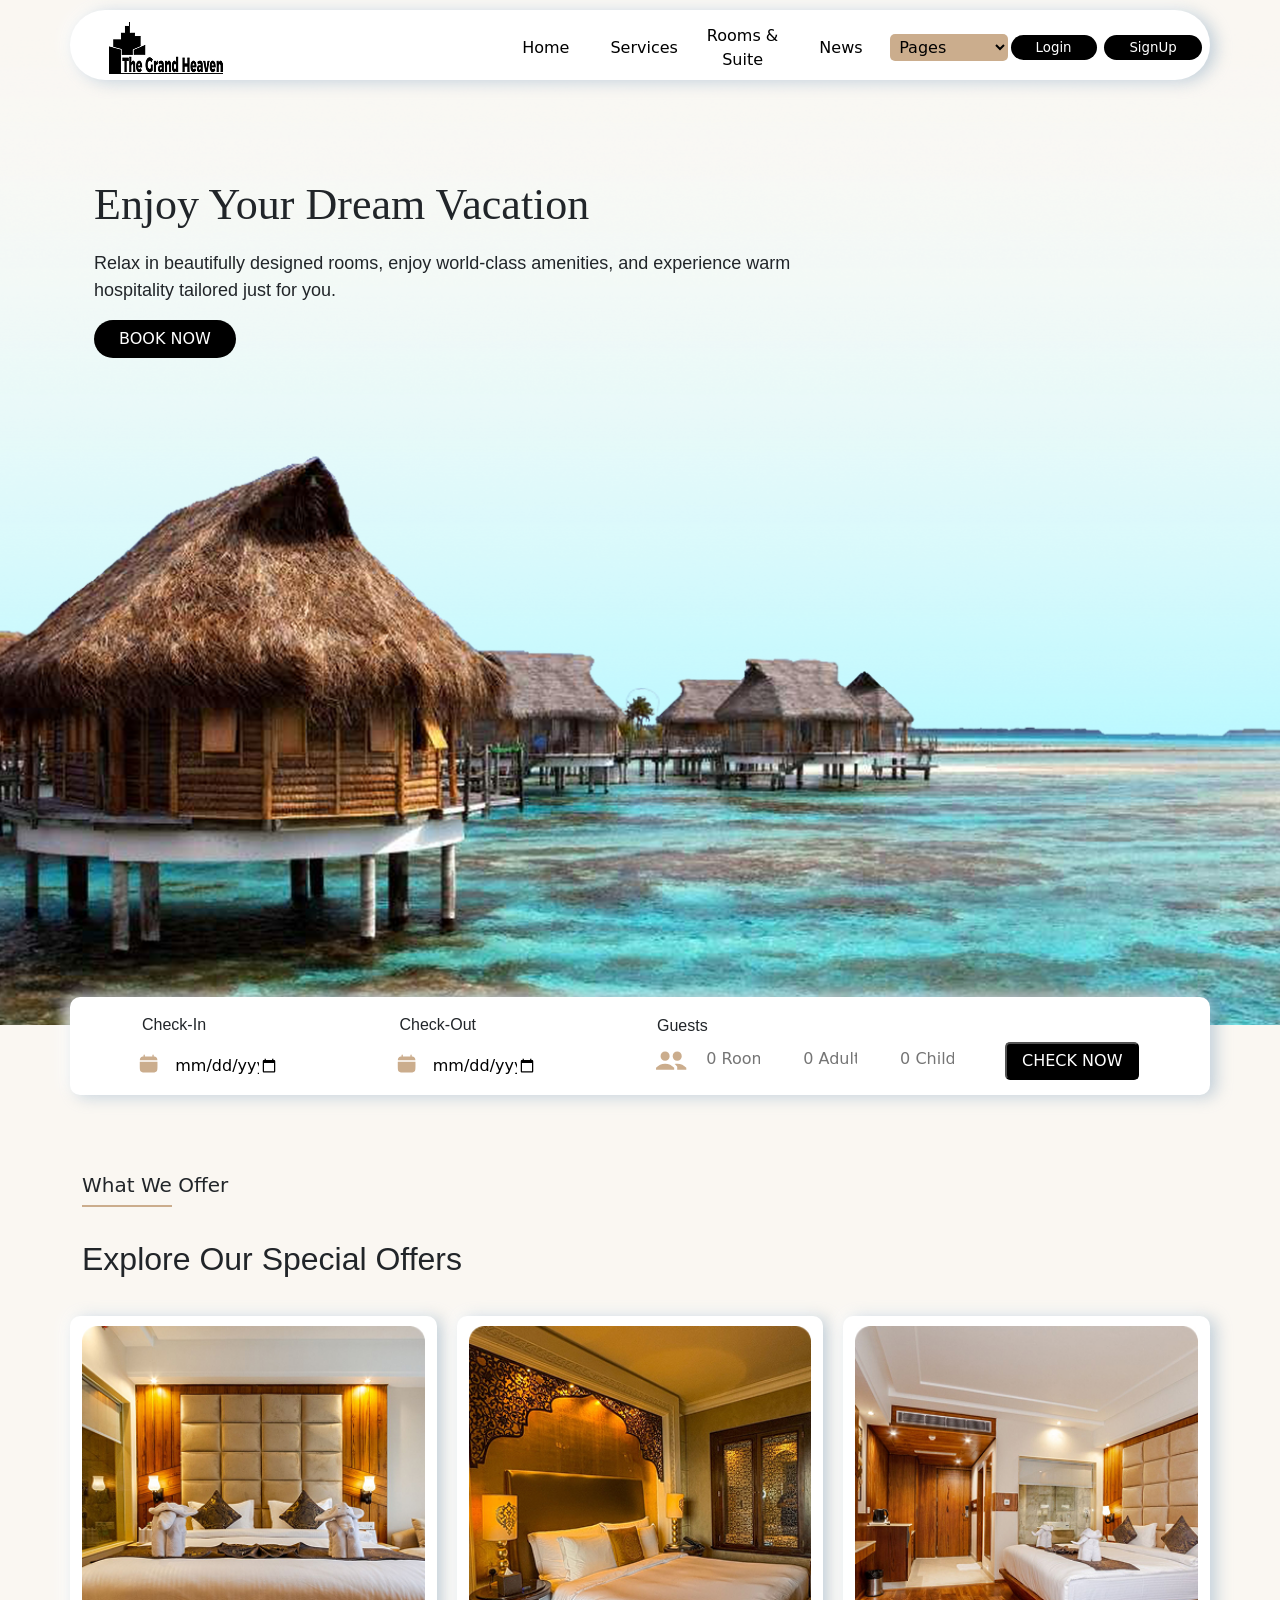
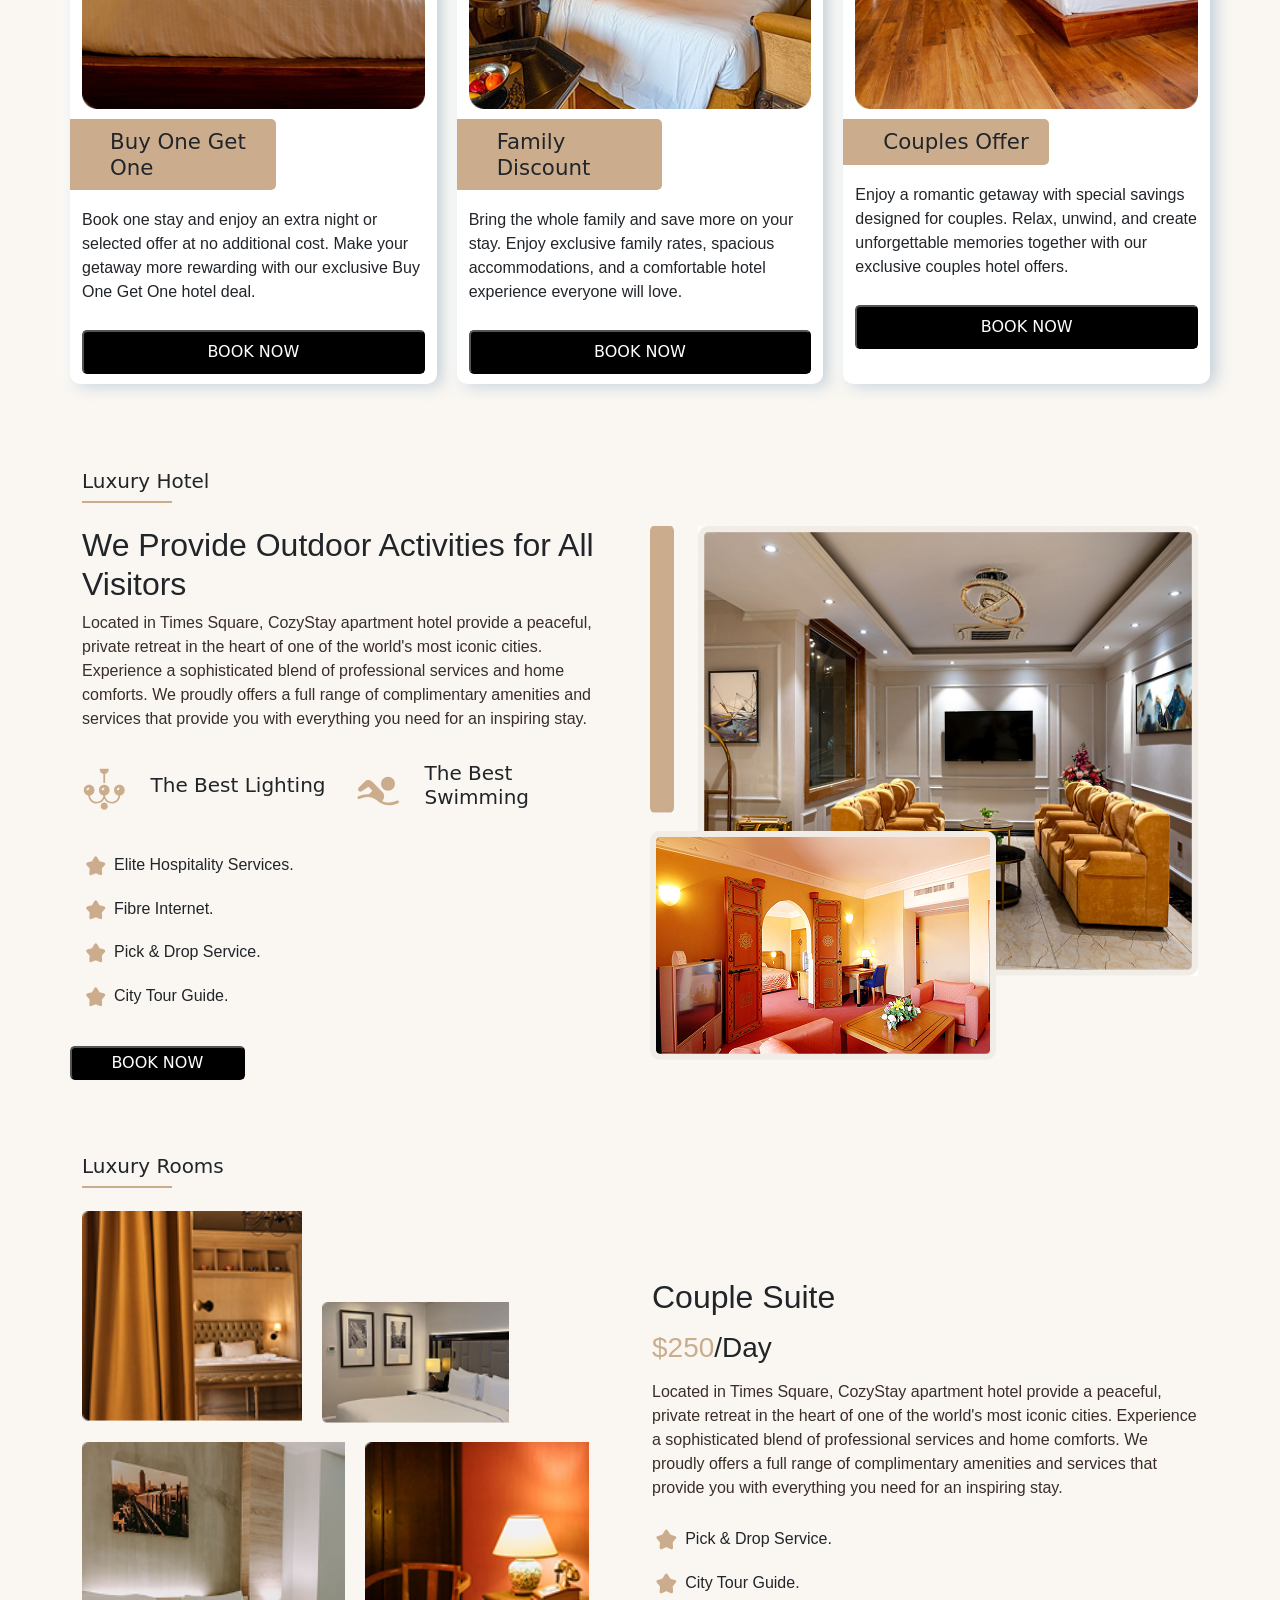
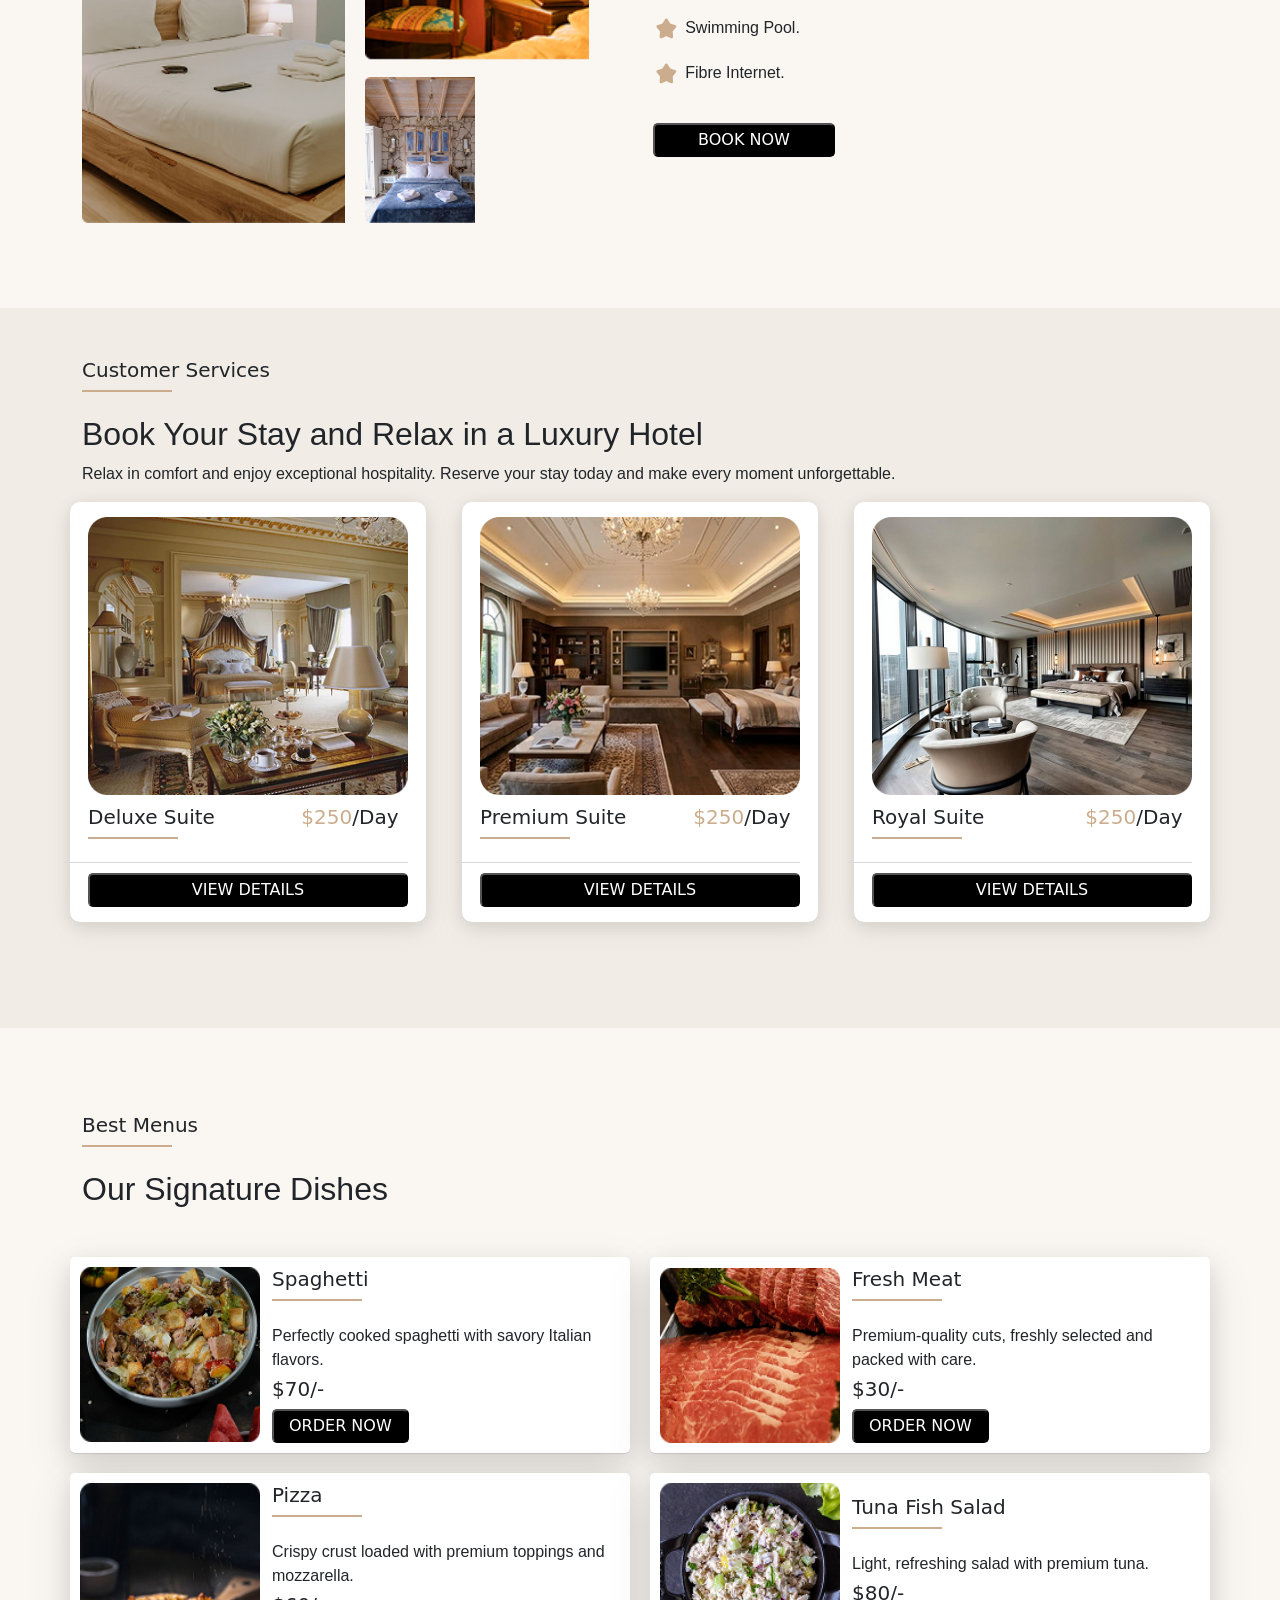
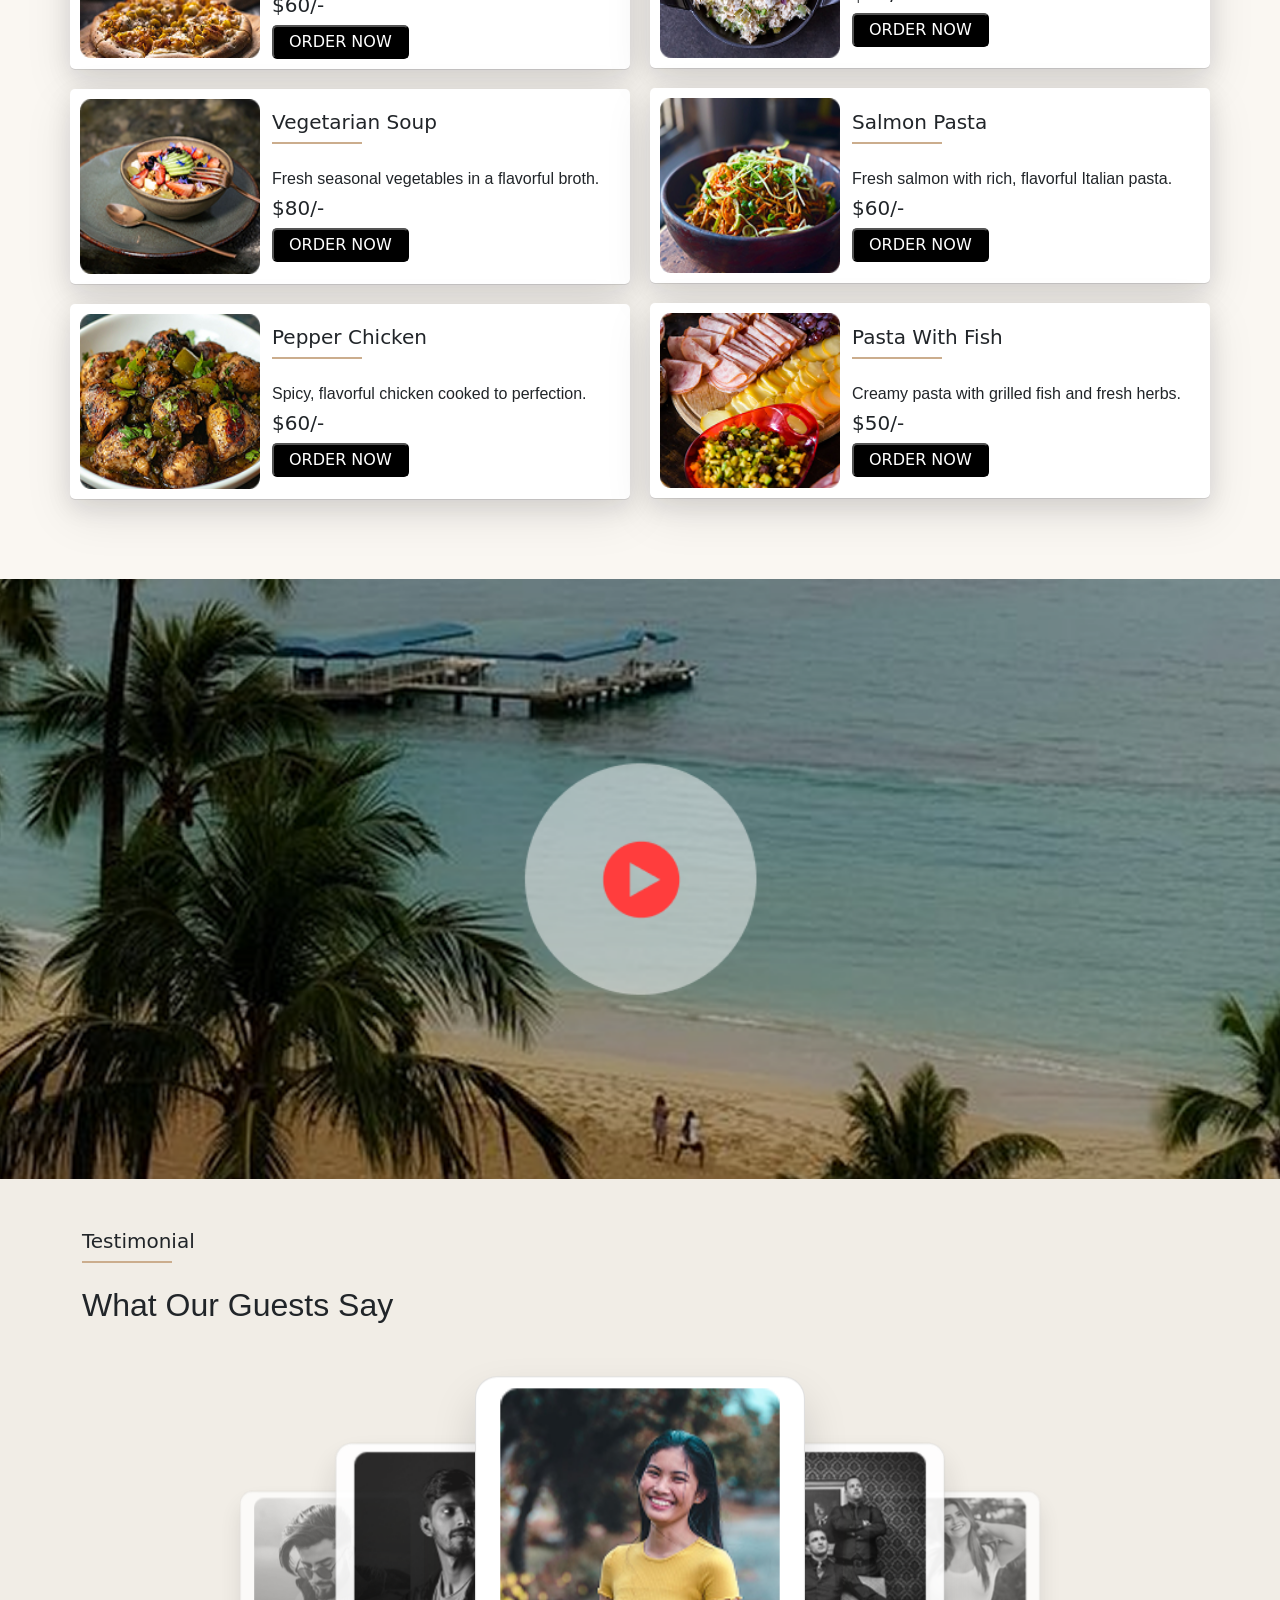
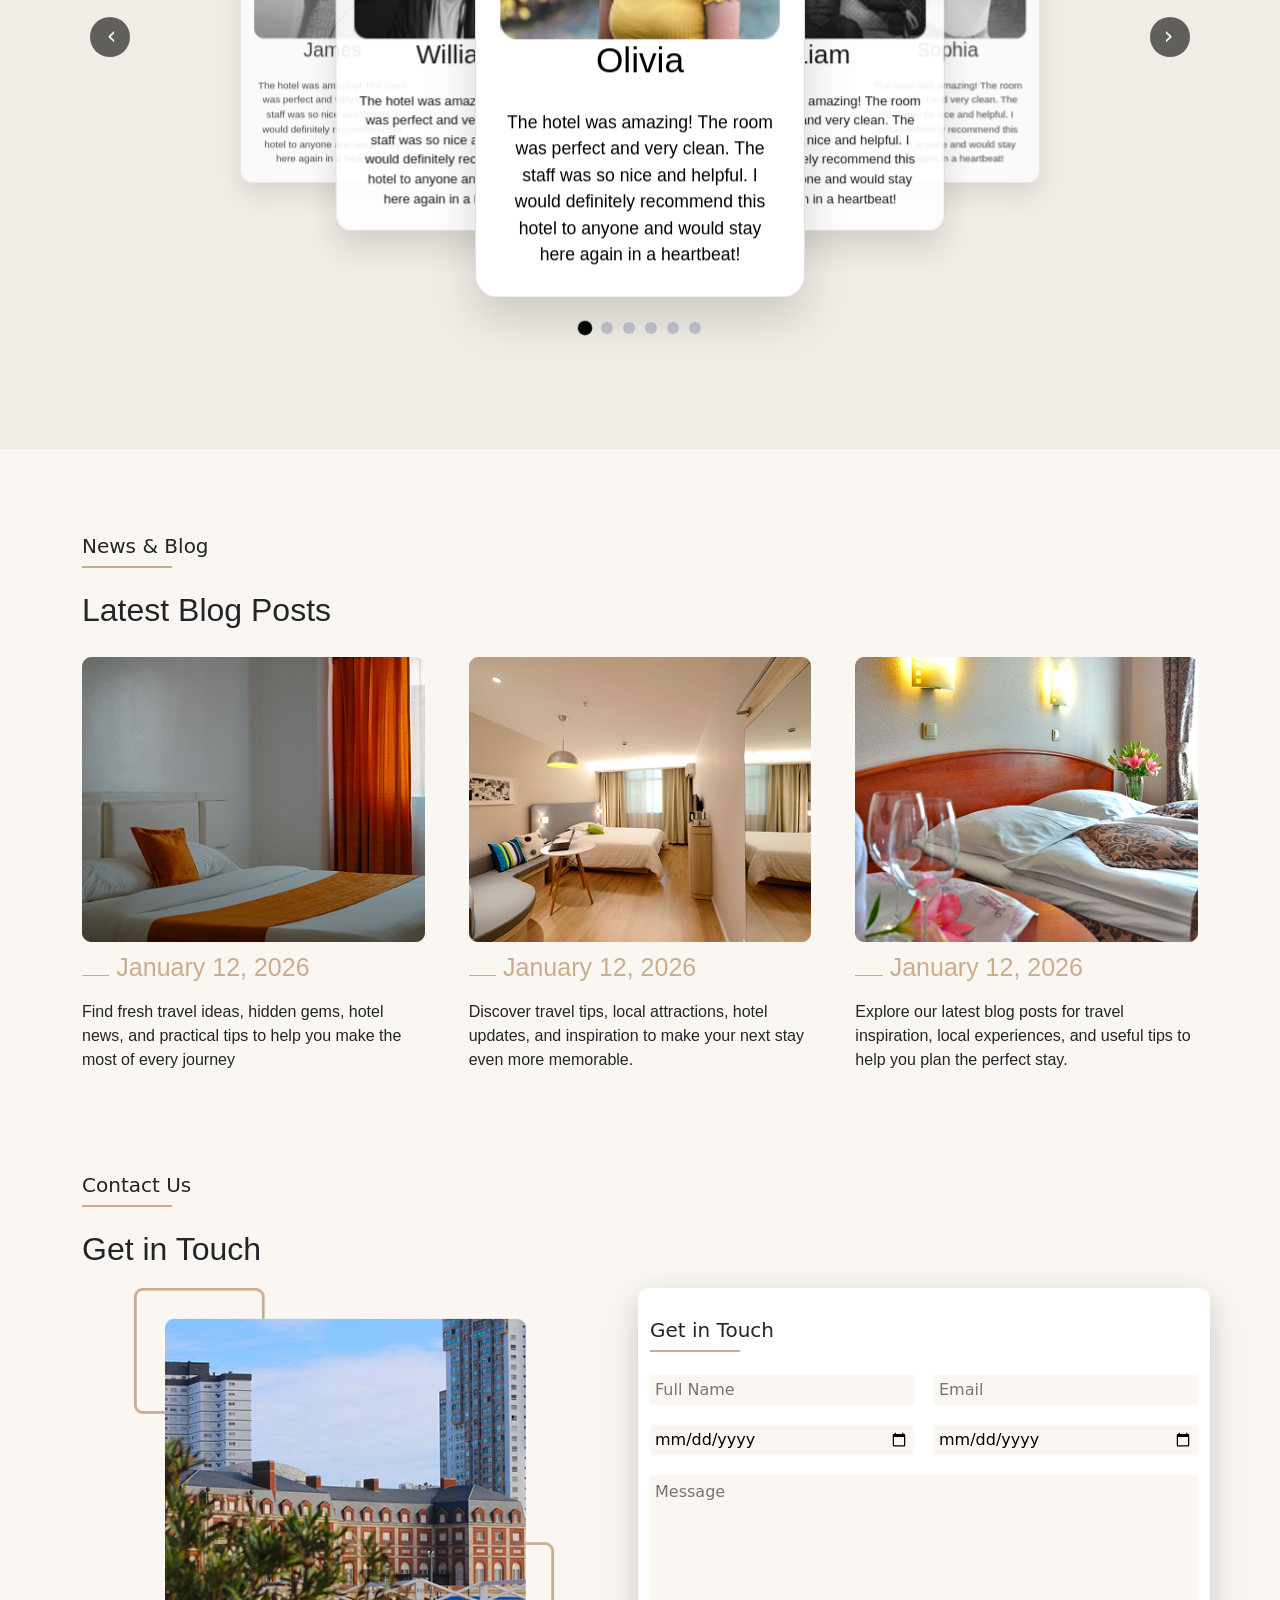
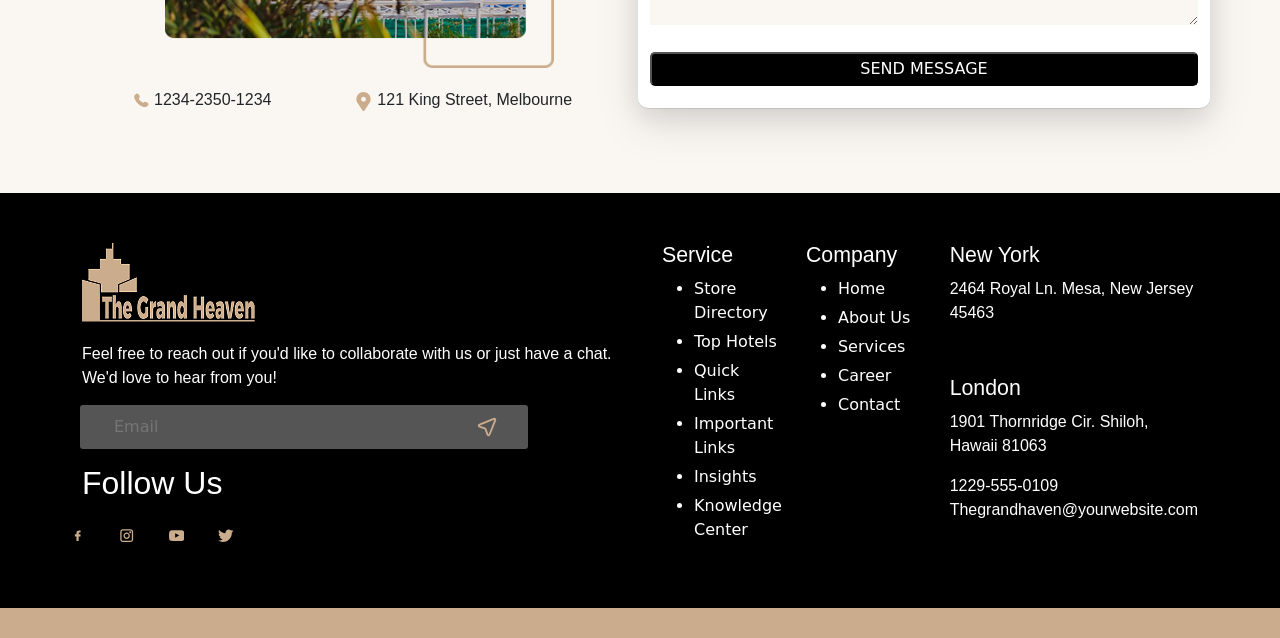
==== index.html @ b6167b75 "hlo" ====
<!DOCTYPE html>
<html lang="en">

<head>

    <meta charset="UTF-8">
    <meta name="viewport" content="width=device-width, initial-scale=1.0">
    <link rel="stylesheet" href="assets/CSS/bootstrap.css" type="text/css">
    <link rel="stylesheet" href="assets/CSS/index.css" type="text/css">
    <script src="assets/JS/jquery.js"></script>
    <title>The Grand Heaven</title>


    <script>
        $(document).ready(function () {
            $(".toggle").click(function () {
                $(".toggle_menuarea").slideToggle();
            });
        });
    </script>

    <style>
        @font-face {
            font-family: "Michroma";
            src: url("assets/FONTS/Michroma.ttf") format("ttf");
        }

        .text_1 {
            font-family: 'Michroma' !important;
        }



        h2,
        h3 {
            font-family: 'Poppins-bold', sans-serif;
        }

        p {
            font-family: 'Poppins', sans-serif;
            font-weight: 400;
        }

        /* 
        @font-face {
            font-family: "poppins-Bold";
            src: url("assets/FONTS/PoppinsSemibold-8l8n.ttf") format("ttf");
        }

        h2 {
            font-family: 'poppins-Bold' !important;
        }

        h3 {
            font-family: 'poppins-Bold' !important;
        }

        h4 {
            font-family: 'poppins-Bold' !important;
        }

        @font-face {
            font-family: "poppins-Regular";
            src: url("assets/FONTS/PoppinsRegular-B2Bw.ttf") format("ttf");
        }

        p {
            font-family: 'poppins-Regular' !important;
        }

        h5 {
            font-family: 'poppins-Regular' !important;
        }
 */

        /*-------------------------------------*/

        /* * {
            margin: 0;
            padding: 0;
            box-sizing: border-box;
            font-family: -apple-system, BlinkMacSystemFont, "Segoe UI", Roboto, sans-serif;
        } */

        .slider_1 {
            min-height: 100vh;
            display: flex;
            flex-direction: column;
            align-items: center;
            justify-content: flex-start;
            /* background-color: #f5f5f5; */
            overflow: hidden;
        }

        .about-title {
            font-size: 7.5rem;
            font-weight: 900;
            text-transform: uppercase;
            letter-spacing: -0.02em;
            position: absolute;
            top: 45px;
            left: 50%;
            transform: translateX(-50%);
            pointer-events: none;
            white-space: nowrap;
            font-family: "Arial Black", "Arial Bold", Arial, sans-serif;
            background: linear-gradient(to bottom,
                    rgb(8 42 123 / 35%) 30%,
                    rgb(255 255 255 / 0%) 76%);
            -webkit-background-clip: text;
            background-clip: text;
            color: transparent;
        }

        .carousel-container {
            width: 100%;
            max-width: 1200px;
            height: 450px;
            position: relative;
            perspective: 1000px;
            margin-top: 80px;
        }

        .carousel-track {
            width: 100%;
            height: 100%;
            display: flex;
            justify-content: center;
            align-items: center;
            position: relative;
            transform-style: preserve-3d;
            transition: transform 0.8s cubic-bezier(0.25, 0.46, 0.45, 0.94);
        }

        .card {
            position: absolute;
            width: 300px;
            height: 474px;
            background: white;
            border-radius: 20px;
            overflow: hidden;
            box-shadow: 0 20px 40px rgba(0, 0, 0, 0.15);
            transition: all 0.8s cubic-bezier(0.25, 0.46, 0.45, 0.94);
            cursor: pointer;
        }

        .card img {
            width: 100%;
            height: 100%;
            object-fit: cover;
            transition: all 0.8s cubic-bezier(0.25, 0.46, 0.45, 0.94);
        }

        .card.center {
            z-index: 10;
            transform: scale(1.1) translateZ(0);
        }

        .card.center img {
            filter: none;
        }

        .card.left-2 {
            z-index: 1;
            transform: translateX(-400px) scale(0.8) translateZ(-300px);
            opacity: 0.7;
        }

        .card.left-2 img {
            filter: grayscale(100%);
        }

        .card.left-1 {
            z-index: 5;
            transform: translateX(-200px) scale(0.9) translateZ(-100px);
            opacity: 0.9;
        }

        .card.left-1 img {
            filter: grayscale(100%);
        }

        .card.right-1 {
            z-index: 5;
            transform: translateX(200px) scale(0.9) translateZ(-100px);
            opacity: 0.9;
        }

        .card.right-1 img {
            filter: grayscale(100%);
        }

        .card.right-2 {
            z-index: 1;
            transform: translateX(400px) scale(0.8) translateZ(-300px);
            opacity: 0.7;
        }

        .card.right-2 img {
            filter: grayscale(100%);
        }

        .card.hidden {
            opacity: 0;
            pointer-events: none;
        }

        .member-info {
            text-align: center;
            margin-top: 40px;
            transition: all 0.5s ease-out;
        }

        .member-name {
            color: rgb(8, 42, 123);
            font-size: 2.5rem;
            font-weight: 700;
            margin-bottom: 10px;
            position: relative;
            display: inline-block;
        }

        .member-name::before,
        .member-name::after {
            content: "";
            position: absolute;
            top: 100%;
            width: 100px;
            height: 2px;
            background: rgb(8, 42, 123);
        }

        .member-name::before {
            left: -120px;
        }

        .member-name::after {
            right: -120px;
        }

        .member-role {
            color: #848696;
            font-size: 1.5rem;
            font-weight: 500;
            opacity: 0.8;
            text-transform: uppercase;
            letter-spacing: 0.1em;
            padding: 10px 0;
            margin-top: -15px;
            position: relative;
        }

        .dots {
            display: flex;
            justify-content: center;
            gap: 10px;
            margin-top: 60px;
        }

        .dot {
            width: 12px;
            height: 12px;
            border-radius: 50%;
            background: rgba(8, 42, 123, 0.2);
            cursor: pointer;
            transition: all 0.3s ease;
        }

        .dot.active {
            background: rgb(0, 0, 0);
            transform: scale(1.2);
        }

        .nav-arrow {
            position: absolute;
            top: 50%;
            transform: translateY(-50%);
            background: rgba(0, 0, 0, 0.6);
            color: white;
            width: 40px;
            height: 40px;
            border-radius: 50%;
            display: flex;
            align-items: center;
            justify-content: center;
            cursor: pointer;
            z-index: 20;
            transition: all 0.3s ease;
            font-size: 1.5rem;
            border: none;
            outline: none;
            padding-bottom: 4px;
        }

        .nav-arrow:hover {
            background: rgba(0, 0, 0, 0.8);
            transform: translateY(-50%) scale(1.1);
        }

        .nav-arrow.left {
            left: 20px;
            padding-right: 3px;
        }

        .nav-arrow.right {
            right: 20px;
            padding-left: 3px;
        }

        @media (max-width: 768px) {
            .about-title {
                font-size: 4.5rem;
            }

            .card {
                width: 200px;
                height: 280px;
            }

            .card.left-2 {
                transform: translateX(-250px) scale(0.8) translateZ(-300px);
            }

            .card.left-1 {
                transform: translateX(-120px) scale(0.9) translateZ(-100px);
            }

            .card.right-1 {
                transform: translateX(120px) scale(0.9) translateZ(-100px);
            }

            .card.right-2 {
                transform: translateX(250px) scale(0.8) translateZ(-300px);
            }

            .member-name {
                font-size: 2rem;
            }

            .member-role {
                font-size: 1.2rem;
            }

            .member-name::before,
            .member-name::after {
                width: 50px;
            }

            .member-name::before {
                left: -70px;
            }

            .member-name::after {
                right: -70px;
            }

            /*-----[Responsive].........................*/

            @media(max-width:1024px) {}






        }
    </style>

</head>


<body style="background-color:#FAF7F2;">

    <!--[menu]..........-->

    <div class="container-fluid menuarea_bg"
        style="background-image: url(assets/IMG/PNG/index_bg.png);background-repeat: no-repeat;background-position: center;background-size: cover;height:1015px;">


        <!--[menu_area]........-->

        <div class="container menu_area">
            <div class="row"
                style="background-color: white;border-radius:50px;height:70px;margin-top:10px;box-shadow: rgba(136, 165, 191, 0.48) 6px 2px 16px 0px, rgba(255, 255, 255, 0.8) -6px -2px 16px 0px;margin-bottom: 11px;justify-content: center;align-items: center;padding-top: 10px;gap:20px;padding: 5px;padding-top: 10px;">

                <div class="col-2 logo" style="padding-left: 34px;">
                    <img src="assets/IMG/PNG/logo_2 (2).png">
                </div>

                <div class="col row menu_con" style="justify-content:end;align-items: center;gap:10px;">

                    <div class="col-8 row menu" style="justify-content: end;align-items: center;text-align:center;">

                        <div class="col-2" style="padding: 0px;"><a href="#"
                                style="text-decoration:none;color:black;cursor: pointer;">Home</a>
                        </div>
                        <div class="col-2" style="padding: 0px;"><a href="#"
                                style="text-decoration:none;color:black;cursor: pointer;">Services</a>
                        </div>
                        <div class="col-2 rs" style="padding: 0px;"><a href="#"
                                style="text-decoration:none;color:black;cursor: pointer;">Rooms & Suite</a></div>
                        <div class="col-2" style="padding: 0px;"><a href="#"
                                style="text-decoration:none;color:black;cursor: pointer;">News</a>
                        </div>
                        <div class="col-2" style="padding: 0px;"><select name="pages" id="pages_id"
                                style="padding:3px 5px 3px 5px;background-color:#CBAD8D;border-radius:5px;border: none;cursor: pointer;">
                                <option value="0">Pages</option>
                                <option value="0"><a href="#"
                                        style="text-decoration:none;color:black;cursor: pointer;">About</a></option>
                                <option value="0"><a href="#"
                                        style="text-decoration:none;color:black;cursor: pointer;">Contact Us</a>
                                </option>
                            </select>
                        </div>

                    </div>

                    <div class="col-3 row menu_btn" style="align-items: center;gap:25px;text-align:center;">

                        <div class="col-4"><a href="login.html"><button
                                    style="border: none;padding:3px 25px 3px 25px;background-color: black;color: white;border-radius: 20px;font-size:10pt;">Login</button></a>
                        </div>
                        <div class="col-4"><a href="Registration.html"><button
                                    style="border: none;padding:3px 25px 3px 25px;background-color: black;color: white;border-radius: 20px;font-size:10pt;">SignUp</button></a>
                        </div>

                    </div>

                </div>

                <!--[toggle area]....................................-->

                <div class="col row toggle_area" style="display:none;">
                    <div class="col toggle">
                        <svg viewBox="0 0 1024 1024" class="icon" version="1.1" xmlns="http://www.w3.org/2000/svg"
                            fill="#000000">
                            <g id="SVGRepo_bgCarrier" stroke-width="0"></g>
                            <g id="SVGRepo_tracerCarrier" stroke-linecap="round" stroke-linejoin="round"></g>
                            <g id="SVGRepo_iconCarrier">
                                <path
                                    d="M64 192h896v76.8H64V192z m0 281.6h896v76.8H64V473.6z m0 281.6h896V832H64v-76.8z"
                                    fill="#000000"></path>
                            </g>
                        </svg>
                    </div>
                </div>
            </div>

            <!--[toggle_menuarea].......................-->

            <div class="col row toggle_menuarea"
                style="display:none;text-align: center;background-color: white;border-radius: 5px;width: 50%;position: absolute;overflow:hidden;left:50%;">
                <div class="col-12" style="padding-bottom: 10px;"><a href="#">Home</a></div>
                <div class="col-12" style="padding-bottom: 10px;"><a href="#">Services</a></div>
                <div class="col-12" style="padding-bottom: 10px;"><a href="#">Rooms & Suite</a></div>
                <div class="col-12" style="padding-bottom: 10px;"><a href="#">News</a></div>
                <div class="col-12" style="padding-bottom: 10px;"><a href="#">About</a></div>
                <div class="col-12" style="padding-bottom: 10px;"><a href="#">Contact Us</a></div>
                <div class="col-12" style="padding-bottom: 10px;"><a href="login.html">Login</a></div>
                <div class="col-12" style="padding-bottom: 10px;"><a href="Registration.html">SignUp</a></div>
            </div>
            <div class="cl"></div>
        </div>

        <!--[banner]........-->
        <div class="container banner_area" style="padding-top:7%;">
            <div class="row banner" style="justify-content: center;align-items:center;">
                <div class="col row text_area1"
                    style="justify-content: center;align-items:center;flex-direction: column;">
                    <div class="col">
                        <h1 class="text_1" style="font-size:44px;width: 776px;">Enjoy Your Dream Vacation</h1>
                        <p class="text_p2" style="padding-top:10px;font-size:18px;width: 720px;">Relax in beautifully
                            designed rooms,
                            enjoy world-class
                            amenities, and experience warm hospitality tailored just for you.</p>
                        <button
                            style="border: none;padding:7px 25px 7px 25px;background-color: black;color: white;border-radius: 20px;">BOOK
                            NOW</button>
                    </div>
                </div>
            </div>
        </div>

        <div class="cl"></div>

    </div>


    <!--[SECTION-1]..........-->

    <div class="container" style="margin-bottom: 50px;">

        <div class="row"
            style="transform: translateY(-28px);border-radius:10px;display:flex;background-color:white;box-shadow: rgba(136, 165, 191, 0.48) 6px 2px 16px 0px, rgba(255, 255, 255, 0.8) -6px -2px 16px 0px;padding:15px;justify-content: center;align-items: center;">
            <div class="row check_availability" style="gap: 10px;justify-content:center;align-items:center;">

                <div class="col-3 row check" style="flex-direction: column;">
                    <div class="col">
                        <p>Check-In</p>
                    </div>
                    <div class="col row" style="justify-content: center;align-items: center;padding: 0px;gap:15px;">
                        <div class="col-2" style="padding: 0px;padding-left:20px;">
                            <svg viewBox="0 0 24 24" fill="none" xmlns="http://www.w3.org/2000/svg"
                                style="width: 100%;padding-bottom:5px;">
                                <g id="SVGRepo_bgCarrier" stroke-width="0"></g>
                                <g id="SVGRepo_tracerCarrier" stroke-linecap="round" stroke-linejoin="round"></g>
                                <g id="SVGRepo_iconCarrier">
                                    <path
                                        d="M22 14V12C22 11.161 22 10.4153 21.9871 9.75H2.0129C2 10.4153 2 11.161 2 12V14C2 17.7712 2 19.6569 3.17157 20.8284C4.34315 22 6.22876 22 10 22H14C17.7712 22 19.6569 22 20.8284 20.8284C22 19.6569 22 17.7712 22 14Z"
                                        fill="#CBAD8D"></path>
                                    <path
                                        d="M7.75 2.5C7.75 2.08579 7.41421 1.75 7 1.75C6.58579 1.75 6.25 2.08579 6.25 2.5V4.07926C4.81067 4.19451 3.86577 4.47737 3.17157 5.17157C2.47737 5.86577 2.19451 6.81067 2.07926 8.25H21.9207C21.8055 6.81067 21.5226 5.86577 20.8284 5.17157C20.1342 4.47737 19.1893 4.19451 17.75 4.07926V2.5C17.75 2.08579 17.4142 1.75 17 1.75C16.5858 1.75 16.25 2.08579 16.25 2.5V4.0129C15.5847 4 14.839 4 14 4H10C9.16097 4 8.41527 4 7.75 4.0129V2.5Z"
                                        fill="#CBAD8D"></path>
                                </g>
                            </svg>
                        </div>
                        <div class="col in_put1" style="padding:0px;">
                            <input type="date" name="date" id="date_id" style="border: none;width: 55%;">
                        </div>
                    </div>
                </div>


                <div class="col-3 row check" style="flex-direction: column;">
                    <div class="col">
                        <p>Check-Out</p>
                    </div>
                    <div class="col row" style="justify-content: center;align-items: center;padding: 0px;gap:15px;">
                        <div class="col-2" style="padding: 0px;padding-left:20px;">
                            <svg viewBox="0 0 24 24" fill="none" xmlns="http://www.w3.org/2000/svg"
                                style="width: 100%;padding-bottom:5px;">
                                <g id="SVGRepo_bgCarrier" stroke-width="0"></g>
                                <g id="SVGRepo_tracerCarrier" stroke-linecap="round" stroke-linejoin="round"></g>
                                <g id="SVGRepo_iconCarrier">
                                    <path
                                        d="M22 14V12C22 11.161 22 10.4153 21.9871 9.75H2.0129C2 10.4153 2 11.161 2 12V14C2 17.7712 2 19.6569 3.17157 20.8284C4.34315 22 6.22876 22 10 22H14C17.7712 22 19.6569 22 20.8284 20.8284C22 19.6569 22 17.7712 22 14Z"
                                        fill="#CBAD8D"></path>
                                    <path
                                        d="M7.75 2.5C7.75 2.08579 7.41421 1.75 7 1.75C6.58579 1.75 6.25 2.08579 6.25 2.5V4.07926C4.81067 4.19451 3.86577 4.47737 3.17157 5.17157C2.47737 5.86577 2.19451 6.81067 2.07926 8.25H21.9207C21.8055 6.81067 21.5226 5.86577 20.8284 5.17157C20.1342 4.47737 19.1893 4.19451 17.75 4.07926V2.5C17.75 2.08579 17.4142 1.75 17 1.75C16.5858 1.75 16.25 2.08579 16.25 2.5V4.0129C15.5847 4 14.839 4 14 4H10C9.16097 4 8.41527 4 7.75 4.0129V2.5Z"
                                        fill="#CBAD8D"></path>
                                </g>
                            </svg>
                        </div>
                        <div class="col in_put1" style="padding:0px;">
                            <input type="date" name="date_out" id="dateout_id" style="border: none;width: 55%;">
                        </div>
                    </div>
                </div>

                <div class="col-4 row check" style="flex-direction: column;">
                    <div class="col">
                        <p style="margin-bottom: 3px;">Guests</p>
                    </div>
                    <div class="col row" style="justify-content: center;align-items: center;padding: 0px;gap:15px;">
                        <div class="col-2" style="padding: 0px;padding-left:20px;">
                            <svg viewBox="0 0 24 24" version="1.1" xmlns="http://www.w3.org/2000/svg"
                                xmlns:xlink="http://www.w3.org/1999/xlink" fill="#000000" style="width:100%;">
                                <g id="SVGRepo_bgCarrier" stroke-width="0"></g>
                                <g id="SVGRepo_tracerCarrier" stroke-linecap="round" stroke-linejoin="round"></g>
                                <g id="SVGRepo_iconCarrier">
                                    <title>users</title>
                                    <desc>Created with sketchtool.</desc>
                                    <g id="web-app" stroke="none" stroke-width="1" fill="none" fill-rule="evenodd">
                                        <g id="users" fill="#CBAD8D">
                                            <path
                                                d="M8,13 C6.34314575,13 5,11.6568542 5,10 C5,8.34314575 6.34314575,7 8,7 C9.65685425,7 11,8.34314575 11,10 C11,11.6568542 9.65685425,13 8,13 Z M16,13 C14.3431458,13 13,11.6568542 13,10 C13,8.34314575 14.3431458,7 16,7 C17.6568542,7 19,8.34314575 19,10 C19,11.6568542 17.6568542,13 16,13 Z M8,15 C10.3893851,15 12.5341111,16.0475098 14,17.7083512 C14,18.1839232 14,18.6144728 14,19 L2,19 C2,18.6144728 2,18.1839232 2,17.7083512 C3.46588891,16.0475098 5.61061495,15 8,15 Z M16,19 L16,16.9519717 L15.4994784,16.3848843 C15.1151403,15.949432 14.6965808,15.550843 14.2491048,15.1921858 C14.8126186,15.0663701 15.3985585,15 16,15 C18.3893851,15 20.5341111,16.0475098 22,17.7083512 L22,19 L16,19 Z"
                                                id="Shape"> </path>
                                        </g>
                                    </g>
                                </g>
                            </svg>
                        </div>
                        <div class="col row" style="padding:0px;">
                            <div class="col in_put"><input type="number" name="room" id="room_id" placeholder="0 Rooms"
                                    style="border: none;width: 100%;"></div>
                            <div class="col in_put"><input type="number" name="adult" id="adult_id"
                                    placeholder="0 Adult" style="border: none;width: 100%;"></div>
                            <div class="col in_put"><input type="number" name="child" id="child_id"
                                    placeholder="0 Child" style="border: none;width: 100%;"></div>

                        </div>
                    </div>
                </div>

                <div class="col-2 row check2" style="justify-content: center;align-items: center;">
                    <div class="col S1_btn">
                        <button
                            style="padding:5px 15px 5px 15px;border-radius:5px;background-color: black;color: white;cursor: pointer;margin-top: 30px;">CHECK&nbsp;NOW</button>
                    </div>
                </div>


            </div>
        </div>

        <div class="cl"></div>

    </div>


    <!--[SECTION-2]...............-->

    <div class="container" style="margin-bottom: 50px;">

        <!--[subheading]...............-->
        <h5 style="padding-bottom:0px;">What We Offer</h5>
        <span
            style="background-color:#CBAD8D;width:90px;height:2px; display: inline-block;padding: 0px;margin-bottom: 16px;"></span>
        <!--[subheading]...............-->


        <h2 style="padding-top:10px;padding-bottom: 30px;">Explore Our Special Offers</h2>


        <div class="row s2_area" style="gap: 20px;">


            <div class="col s2_colum"
                style="background-color: white;border-radius:10px;box-shadow: rgba(136, 165, 191, 0.48) 6px 2px 16px 0px, rgba(255, 255, 255, 0.8) -6px -2px 16px 0px;padding-bottom: 10px;padding-top: 10px;">
                <div class="col row" style="flex-direction: column;gap: 10px;">
                    <div class="col s2_row_img1"><img src="assets/IMG/SE_1.jpg" style="width:100%;"></div>
                    <div class="col row">
                        <h4 class="s2_txt"
                            style="font-size:16pt;padding: 10px 15px 10px 40px;width:60%;background-color: #CBAD8D;border-radius: 0px 5px 5px 0px;">
                            Buy One Get One</h4>
                    </div>
                    <div class="col">
                        <p>Book one stay and enjoy an extra night or selected offer at no additional cost. Make your
                            getaway more rewarding with our exclusive Buy One Get One hotel deal.</p>
                    </div>
                    <div class="col">
                        <button
                            style="width:100%;background-color: black;color: white;padding:8px 15px 8px 15px;border-radius: 5px;">BOOK
                            NOW</button>
                    </div>
                </div>
            </div>


            <div class="col"
                style="background-color: white;border-radius:10px;box-shadow: rgba(136, 165, 191, 0.48) 6px 2px 16px 0px, rgba(255, 255, 255, 0.8) -6px -2px 16px 0px;padding-bottom: 10px;padding-top: 10px;">
                <div class="col row" style="flex-direction: column;gap: 10px;">
                    <div class="col s2_row_img2"><img src="assets/IMG/SE_2.jpg" style="width:100%;"></div>
                    <div class="col row">
                        <h4 class="s2_txt"
                            style="font-size:16pt;padding: 10px 15px 10px 40px;width:60%;background-color: #CBAD8D;border-radius: 0px 5px 5px 0px;">
                            Family Discount</h4>
                    </div>
                    <div class="col">
                        <p>Bring the whole family and save more on your stay. Enjoy exclusive family rates, spacious
                            accommodations, and a comfortable hotel experience everyone will love.
                        </p>
                    </div>
                    <div class="col">
                        <button
                            style="width:100%;background-color: black;color: white;padding:8px 15px 8px 15px;border-radius: 5px;">BOOK
                            NOW</button>
                    </div>
                </div>
            </div>


            <div class="col"
                style="background-color: white;border-radius:10px;box-shadow: rgba(136, 165, 191, 0.48) 6px 2px 16px 0px, rgba(255, 255, 255, 0.8) -6px -2px 16px 0px;padding-bottom: 10px;padding-top: 10px;">
                <div class="col row" style="flex-direction: column;gap: 10px;">
                    <div class="col s2_row_img3"><img src="assets/IMG/SE_3.jpg" style="width:100%;"></div>
                    <div class="col row">
                        <h4 class="s2_txt"
                            style="font-size:16pt;padding: 10px 15px 10px 40px;width:60%;background-color: #CBAD8D;border-radius: 0px 5px 5px 0px;">
                            Couples Offer</h4>
                    </div>
                    <div class="col">
                        <p>Enjoy a romantic getaway with special savings designed for couples. Relax, unwind, and create
                            unforgettable memories together with our exclusive couples hotel offers.</p>
                    </div>
                    <div class="col">
                        <button
                            style="width:100%;background-color: black;color: white;padding:8px 15px 8px 15px;border-radius: 5px;">BOOK
                            NOW</button>
                    </div>
                </div>
            </div>



        </div>
        <div class="cl"></div>
    </div>


    <!--[SECTION-3]..........................-->


    <div class="container s3_con" style="margin-top:85px;margin-bottom:85px;height: 600px;">

        <!--[subheading]...............-->
        <h5 style="padding-bottom:0px;">Luxury Hotel</h5>
        <span
            style="background-color:#CBAD8D;width:90px;height:2px; display: inline-block;padding: 0px;margin-bottom: 16px;"></span>
        <!--[subheading]...............-->

        <div class="row s3_row" style="gap: 20px;height: 600px;">
            <div class="col row text_area_1" style="flex-direction: column;gap:10px;height: 600px;">

                <div class="col">
                    <h2>We Provide Outdoor Activities for All Visitors</h2>
                    <p style="color:#3A2D28;margin-bottom: 30px;">Located in Times Square, CozyStay apartment hotel
                        provide a peaceful,
                        private retreat in the heart of one of the world's most iconic cities. Experience a
                        sophisticated blend of professional services and home comforts. We proudly offers a full range
                        of complimentary amenities and services that provide you with everything you need for an
                        inspiring stay.</p>

                    <div class="col row">

                        <div class="col row" style="justify-content: center;align-items: center;">
                            <div class="col-3"><svg fill="#CBAD8D" viewBox="0 0 50 50"
                                    xmlns="http://www.w3.org/2000/svg" xmlns:xlink="http://www.w3.org/1999/xlink">
                                    <g id="SVGRepo_bgCarrier" stroke-width="0"></g>
                                    <g id="SVGRepo_tracerCarrier" stroke-linecap="round" stroke-linejoin="round"></g>
                                    <g id="SVGRepo_iconCarrier">
                                        <path
                                            d="M20 2L20 3C20 5.414063 21.722656 7.433594 24 7.898438L24 18L26 18L26 7.898438C28.277344 7.433594 30 5.414063 30 3L30 2 Z M 8 20C4.6875 20 2 22.6875 2 26C2 28.980469 4.175781 31.445313 7.023438 31.914063C7.242188 36.957031 11.40625 41 16.5 41C20.21875 41 23.441406 38.839844 25 35.714844C26.558594 38.839844 29.78125 41 33.5 41C38.59375 41 42.757813 36.957031 42.980469 31.914063C45.824219 31.445313 48 28.980469 48 26C48 22.6875 45.3125 20 42 20C38.6875 20 36 22.6875 36 26C36 28.964844 38.152344 31.421875 40.980469 31.90625C40.765625 35.871094 37.515625 39 33.5 39C29.484375 39 26.234375 35.871094 26.019531 31.90625C28.847656 31.421875 31 28.964844 31 26C31 22.6875 28.3125 20 25 20C21.6875 20 19 22.6875 19 26C19 28.964844 21.152344 31.421875 23.980469 31.90625C23.765625 35.871094 20.515625 39 16.5 39C12.484375 39 9.234375 35.871094 9.023438 31.90625C11.847656 31.421875 14 28.964844 14 26C14 22.6875 11.3125 20 8 20 Z M 8 23L8 25C7.449219 25 7 25.449219 7 26L5 26C5 24.347656 6.347656 23 8 23 Z M 25 23L25 25C24.449219 25 24 25.449219 24 26L22 26C22 24.347656 23.347656 23 25 23 Z M 42 23L42 25C41.449219 25 41 25.449219 41 26L39 26C39 24.347656 40.347656 23 42 23 Z M 25 40C22.789063 40 21 41.789063 21 44C21 46.210938 22.789063 48 25 48C27.210938 48 29 46.210938 29 44C29 41.789063 27.210938 40 25 40Z">
                                        </path>
                                    </g>
                                </svg></div>
                            <div class="col">
                                <h5>The Best Lighting</h5>
                            </div>
                        </div>

                        <!-- <div class="col row"> -->

                        <div class="col row" style="justify-content: center;align-items: center;">
                            <div class="col-3">

                                <svg version="1.1" id="Icons" xmlns="http://www.w3.org/2000/svg"
                                    xmlns:xlink="http://www.w3.org/1999/xlink" viewBox="0 0 32 32" xml:space="preserve"
                                    fill="#CBAD8D">
                                    <g id="SVGRepo_bgCarrier" stroke-width="0"></g>
                                    <g id="SVGRepo_tracerCarrier" stroke-linecap="round" stroke-linejoin="round">
                                    </g>
                                    <g id="SVGRepo_iconCarrier">
                                        <style type="text/css">
                                            .st0 {
                                                fill: none;
                                                stroke: #CBAD8D;
                                                stroke-width: 2;
                                                stroke-linecap: round;
                                                stroke-linejoin: round;
                                                stroke-miterlimit: 10;
                                            }
                                        </style>
                                        <g>
                                            <path
                                                d="M30.9,24.7c-0.2-0.5-0.7-0.8-1.3-0.6l-2.6,0.9c-2.7,0.9-5.7,0.6-8.2-0.6l0.2-0.2c1.7-1.7,1.7-4.5,0-6.2c0,0,0,0,0,0 l-7.5-7.5C10.2,9,7.8,9,6.4,10.4L2,14.8c-0.3,0.3-0.5,0.7-0.5,1.2s0.2,0.9,0.5,1.2c0.6,0.6,1.5,0.7,2.1,0.2L9,14.2l2.8,2.8 l-2.6,2.6c-1.6-0.1-3.3,0.1-4.9,0.6l-2.6,0.9c-0.5,0.2-0.8,0.7-0.6,1.3c0.2,0.5,0.7,0.8,1.3,0.6l2.6-0.9c3.6-1.2,7.6-0.4,10.4,2.2 c2.3,2.1,5.3,3.2,8.4,3.2c1.3,0,2.7-0.2,4-0.6l2.6-0.9C30.8,25.8,31.1,25.2,30.9,24.7z">
                                            </path>
                                            <path d="M23,17c2.8,0,5-2.2,5-5s-2.2-5-5-5s-5,2.2-5,5S20.2,17,23,17z">
                                            </path>
                                        </g>
                                    </g>
                                </svg>

                            </div>
                            <div class="col s3_txt">
                                <h5>The Best Swimming</h5>
                            </div>
                        </div>
                        <!-- </div> -->
                    </div>

                    <div class="col row text_area_row"
                        style="flex-direction: column;padding-top:35px;padding-bottom: 20px;">

                        <div class="col-6 text_area_p">
                            <p><span><svg viewBox="-2.4 -2.4 28.80 28.80" fill="none" xmlns="http://www.w3.org/2000/svg"
                                        style="width:11%" stroke="#CBAD8D" stroke-width="0.00024000000000000003">
                                        <g id="SVGRepo_bgCarrier" stroke-width="0"></g>
                                        <g id="SVGRepo_tracerCarrier" stroke-linecap="round" stroke-linejoin="round">
                                        </g>
                                        <g id="SVGRepo_iconCarrier">
                                            <path
                                                d="M9.15316 5.40838C10.4198 3.13613 11.0531 2 12 2C12.9469 2 13.5802 3.13612 14.8468 5.40837L15.1745 5.99623C15.5345 6.64193 15.7144 6.96479 15.9951 7.17781C16.2757 7.39083 16.6251 7.4699 17.3241 7.62805L17.9605 7.77203C20.4201 8.32856 21.65 8.60682 21.9426 9.54773C22.2352 10.4886 21.3968 11.4691 19.7199 13.4299L19.2861 13.9372C18.8096 14.4944 18.5713 14.773 18.4641 15.1177C18.357 15.4624 18.393 15.8341 18.465 16.5776L18.5306 17.2544C18.7841 19.8706 18.9109 21.1787 18.1449 21.7602C17.3788 22.3417 16.2273 21.8115 13.9243 20.7512L13.3285 20.4768C12.6741 20.1755 12.3469 20.0248 12 20.0248C11.6531 20.0248 11.3259 20.1755 10.6715 20.4768L10.0757 20.7512C7.77268 21.8115 6.62118 22.3417 5.85515 21.7602C5.08912 21.1787 5.21588 19.8706 5.4694 17.2544L5.53498 16.5776C5.60703 15.8341 5.64305 15.4624 5.53586 15.1177C5.42868 14.773 5.19043 14.4944 4.71392 13.9372L4.2801 13.4299C2.60325 11.4691 1.76482 10.4886 2.05742 9.54773C2.35002 8.60682 3.57986 8.32856 6.03954 7.77203L6.67589 7.62805C7.37485 7.4699 7.72433 7.39083 8.00494 7.17781C8.28555 6.96479 8.46553 6.64194 8.82547 5.99623L9.15316 5.40838Z"
                                                fill="#CBAD8D"></path>
                                        </g>
                                    </svg> </span> Elite Hospitality Services.</p>
                        </div>

                        <div class="col-6">
                            <p class="s3_p"><span><svg viewBox="-2.4 -2.4 28.80 28.80" fill="none"
                                        xmlns="http://www.w3.org/2000/svg" style="width:11%" stroke="#CBAD8D"
                                        stroke-width="0.00024000000000000003">
                                        <g id="SVGRepo_bgCarrier" stroke-width="0"></g>
                                        <g id="SVGRepo_tracerCarrier" stroke-linecap="round" stroke-linejoin="round">
                                        </g>
                                        <g id="SVGRepo_iconCarrier">
                                            <path
                                                d="M9.15316 5.40838C10.4198 3.13613 11.0531 2 12 2C12.9469 2 13.5802 3.13612 14.8468 5.40837L15.1745 5.99623C15.5345 6.64193 15.7144 6.96479 15.9951 7.17781C16.2757 7.39083 16.6251 7.4699 17.3241 7.62805L17.9605 7.77203C20.4201 8.32856 21.65 8.60682 21.9426 9.54773C22.2352 10.4886 21.3968 11.4691 19.7199 13.4299L19.2861 13.9372C18.8096 14.4944 18.5713 14.773 18.4641 15.1177C18.357 15.4624 18.393 15.8341 18.465 16.5776L18.5306 17.2544C18.7841 19.8706 18.9109 21.1787 18.1449 21.7602C17.3788 22.3417 16.2273 21.8115 13.9243 20.7512L13.3285 20.4768C12.6741 20.1755 12.3469 20.0248 12 20.0248C11.6531 20.0248 11.3259 20.1755 10.6715 20.4768L10.0757 20.7512C7.77268 21.8115 6.62118 22.3417 5.85515 21.7602C5.08912 21.1787 5.21588 19.8706 5.4694 17.2544L5.53498 16.5776C5.60703 15.8341 5.64305 15.4624 5.53586 15.1177C5.42868 14.773 5.19043 14.4944 4.71392 13.9372L4.2801 13.4299C2.60325 11.4691 1.76482 10.4886 2.05742 9.54773C2.35002 8.60682 3.57986 8.32856 6.03954 7.77203L6.67589 7.62805C7.37485 7.4699 7.72433 7.39083 8.00494 7.17781C8.28555 6.96479 8.46553 6.64194 8.82547 5.99623L9.15316 5.40838Z"
                                                fill="#CBAD8D"></path>
                                        </g>
                                    </svg> </span> Fibre Internet.</p>
                        </div>

                        <div class="col-6">
                            <p><span><svg viewBox="-2.4 -2.4 28.80 28.80" fill="none" xmlns="http://www.w3.org/2000/svg"
                                        style="width:11%" stroke="#CBAD8D" stroke-width="0.00024000000000000003">
                                        <g id="SVGRepo_bgCarrier" stroke-width="0"></g>
                                        <g id="SVGRepo_tracerCarrier" stroke-linecap="round" stroke-linejoin="round">
                                        </g>
                                        <g id="SVGRepo_iconCarrier">
                                            <path
                                                d="M9.15316 5.40838C10.4198 3.13613 11.0531 2 12 2C12.9469 2 13.5802 3.13612 14.8468 5.40837L15.1745 5.99623C15.5345 6.64193 15.7144 6.96479 15.9951 7.17781C16.2757 7.39083 16.6251 7.4699 17.3241 7.62805L17.9605 7.77203C20.4201 8.32856 21.65 8.60682 21.9426 9.54773C22.2352 10.4886 21.3968 11.4691 19.7199 13.4299L19.2861 13.9372C18.8096 14.4944 18.5713 14.773 18.4641 15.1177C18.357 15.4624 18.393 15.8341 18.465 16.5776L18.5306 17.2544C18.7841 19.8706 18.9109 21.1787 18.1449 21.7602C17.3788 22.3417 16.2273 21.8115 13.9243 20.7512L13.3285 20.4768C12.6741 20.1755 12.3469 20.0248 12 20.0248C11.6531 20.0248 11.3259 20.1755 10.6715 20.4768L10.0757 20.7512C7.77268 21.8115 6.62118 22.3417 5.85515 21.7602C5.08912 21.1787 5.21588 19.8706 5.4694 17.2544L5.53498 16.5776C5.60703 15.8341 5.64305 15.4624 5.53586 15.1177C5.42868 14.773 5.19043 14.4944 4.71392 13.9372L4.2801 13.4299C2.60325 11.4691 1.76482 10.4886 2.05742 9.54773C2.35002 8.60682 3.57986 8.32856 6.03954 7.77203L6.67589 7.62805C7.37485 7.4699 7.72433 7.39083 8.00494 7.17781C8.28555 6.96479 8.46553 6.64194 8.82547 5.99623L9.15316 5.40838Z"
                                                fill="#CBAD8D"></path>
                                        </g>
                                    </svg> </span> Pick & Drop Service.</p>
                        </div>


                        <div class="col-6">
                            <p class="s3_p"><span><svg viewBox="-2.4 -2.4 28.80 28.80" fill="none"
                                        xmlns="http://www.w3.org/2000/svg" style="width:11%" stroke="#CBAD8D"
                                        stroke-width="0.00024000000000000003">
                                        <g id="SVGRepo_bgCarrier" stroke-width="0"></g>
                                        <g id="SVGRepo_tracerCarrier" stroke-linecap="round" stroke-linejoin="round">
                                        </g>
                                        <g id="SVGRepo_iconCarrier">
                                            <path
                                                d="M9.15316 5.40838C10.4198 3.13613 11.0531 2 12 2C12.9469 2 13.5802 3.13612 14.8468 5.40837L15.1745 5.99623C15.5345 6.64193 15.7144 6.96479 15.9951 7.17781C16.2757 7.39083 16.6251 7.4699 17.3241 7.62805L17.9605 7.77203C20.4201 8.32856 21.65 8.60682 21.9426 9.54773C22.2352 10.4886 21.3968 11.4691 19.7199 13.4299L19.2861 13.9372C18.8096 14.4944 18.5713 14.773 18.4641 15.1177C18.357 15.4624 18.393 15.8341 18.465 16.5776L18.5306 17.2544C18.7841 19.8706 18.9109 21.1787 18.1449 21.7602C17.3788 22.3417 16.2273 21.8115 13.9243 20.7512L13.3285 20.4768C12.6741 20.1755 12.3469 20.0248 12 20.0248C11.6531 20.0248 11.3259 20.1755 10.6715 20.4768L10.0757 20.7512C7.77268 21.8115 6.62118 22.3417 5.85515 21.7602C5.08912 21.1787 5.21588 19.8706 5.4694 17.2544L5.53498 16.5776C5.60703 15.8341 5.64305 15.4624 5.53586 15.1177C5.42868 14.773 5.19043 14.4944 4.71392 13.9372L4.2801 13.4299C2.60325 11.4691 1.76482 10.4886 2.05742 9.54773C2.35002 8.60682 3.57986 8.32856 6.03954 7.77203L6.67589 7.62805C7.37485 7.4699 7.72433 7.39083 8.00494 7.17781C8.28555 6.96479 8.46553 6.64194 8.82547 5.99623L9.15316 5.40838Z"
                                                fill="#CBAD8D"></path>
                                        </g>
                                    </svg> </span> City Tour Guide.</p>
                        </div>


                    </div>


                    <div class="col-4 row s3_btn">
                        <button
                            style="background-color: black;color: white;padding:3px 15px 3px 15px;border-radius: 5px;">BOOK
                            NOW</button>
                    </div>

                </div>

            </div>


            <div class="col image_area_1" style="height: 600px;">

                <div class="col row" style="gap:0px;">
                    <div class="col-1 se3_1img"><img src="assets/IMG/SE3_1.jpg" class="img-fluid"
                            style="width: 100%;height: 287px;"></div>
                    <div class="col se3_3img" style="height: 525px;"><img src="assets/IMG/SE3_3.jpg" class="img-fluid"
                            style="width:100%;height: 450px;"></div>
                </div>
                <div class="col se3_2img" style="display: inline-block;transform: translateY(-220px);"><img
                        src="assets/IMG/PNG/SE3_2.png" class="img-fluid" style="width: 100%;"></div>



            </div>


        </div>
        <div class="cl"></div>
    </div>


    <!--[SECTION-4]...................-->


    <div class="container" style="margin-bottom: 85px;">

        <!--[subheading]...............-->
        <h5 style="padding-bottom:0px;">Luxury Rooms</h5>
        <span
            style="background-color:#CBAD8D;width:90px;height:2px; display: inline-block;padding: 0px;margin-bottom: 16px;"></span>
        <!--[subheading]...............-->


        <div class="row s4_rowarea">

            <div class="col img_area_2">

                <div class="col row" style="display: grid;gap:20px;">

                    <div class="col s4_img1" style="display: grid;gap:20px;grid-auto-flow: column;width: 85%;">

                        <div class="col im_1"
                            style="width:100%;background-image: url('assets/IMG/PNG/m5.png');background-repeat:no-repeat;height:211px;background-size: cover;">
                        </div>
                        <div class="col im_2"
                            style="width:85%;background-image: url('assets/IMG/PNG/m4.png');background-repeat:no-repeat;height:57%;background-size: cover;margin-top:91px;">
                        </div>

                    </div>

                    <div class="col">

                        <div class="col" style="display: grid;gap:20px;grid-auto-flow: column;">

                            <div class="col im_3"
                                style="width:100%;background-image: url('assets/IMG/PNG/m3.png');background-repeat:no-repeat;background-size: cover;height:381px;">
                            </div>
                            <div class="col s4_img2" style="display: grid;gap:89px;">

                                <div class="col im_4"
                                    style="width:85%;background-image: url('assets/IMG/PNG/m2.png');background-repeat:no-repeat;height: 149%;background-size: cover;">
                                </div>
                                <div class="col im_5"
                                    style="width:42%;background-image: url('assets/IMG/PNG/m1.png');background-repeat:no-repeat;background-size: cover;">
                                </div>

                            </div>


                        </div>

                    </div>



                </div>

            </div>

            <div class="col text_area_2" style="align-self: center;">
                <div class="col">
                    <h2 style="margin-bottom: 15px;">Couple Suite</h2>

                    <h3 style="margin-bottom: 15px;"><span style="color: #CBAD8D;">$250</span>/Day</h3>

                    <p style="color:#3A2D28;margin-bottom:15px;">Located in Times Square, CozyStay apartment hotel
                        provide a peaceful,
                        private retreat in the heart of one of the world's most iconic cities. Experience a
                        sophisticated blend of professional services and home comforts. We proudly offers a full range
                        of complimentary amenities and services that provide you with everything you need for an
                        inspiring stay.</p>


                    <div class="col row s4_row" style="flex-direction: column;padding-top:10px;padding-bottom: 20px;">

                        <div class="col-6">
                            <p><span><svg viewBox="-2.4 -2.4 28.80 28.80" fill="none" xmlns="http://www.w3.org/2000/svg"
                                        style="width:11%" stroke="#CBAD8D" stroke-width="0.00024000000000000003">
                                        <g id="SVGRepo_bgCarrier" stroke-width="0"></g>
                                        <g id="SVGRepo_tracerCarrier" stroke-linecap="round" stroke-linejoin="round">
                                        </g>
                                        <g id="SVGRepo_iconCarrier">
                                            <path
                                                d="M9.15316 5.40838C10.4198 3.13613 11.0531 2 12 2C12.9469 2 13.5802 3.13612 14.8468 5.40837L15.1745 5.99623C15.5345 6.64193 15.7144 6.96479 15.9951 7.17781C16.2757 7.39083 16.6251 7.4699 17.3241 7.62805L17.9605 7.77203C20.4201 8.32856 21.65 8.60682 21.9426 9.54773C22.2352 10.4886 21.3968 11.4691 19.7199 13.4299L19.2861 13.9372C18.8096 14.4944 18.5713 14.773 18.4641 15.1177C18.357 15.4624 18.393 15.8341 18.465 16.5776L18.5306 17.2544C18.7841 19.8706 18.9109 21.1787 18.1449 21.7602C17.3788 22.3417 16.2273 21.8115 13.9243 20.7512L13.3285 20.4768C12.6741 20.1755 12.3469 20.0248 12 20.0248C11.6531 20.0248 11.3259 20.1755 10.6715 20.4768L10.0757 20.7512C7.77268 21.8115 6.62118 22.3417 5.85515 21.7602C5.08912 21.1787 5.21588 19.8706 5.4694 17.2544L5.53498 16.5776C5.60703 15.8341 5.64305 15.4624 5.53586 15.1177C5.42868 14.773 5.19043 14.4944 4.71392 13.9372L4.2801 13.4299C2.60325 11.4691 1.76482 10.4886 2.05742 9.54773C2.35002 8.60682 3.57986 8.32856 6.03954 7.77203L6.67589 7.62805C7.37485 7.4699 7.72433 7.39083 8.00494 7.17781C8.28555 6.96479 8.46553 6.64194 8.82547 5.99623L9.15316 5.40838Z"
                                                fill="#CBAD8D"></path>
                                        </g>
                                    </svg> </span> Pick & Drop Service.</p>
                        </div>

                        <div class="col-6">
                            <p><span><svg viewBox="-2.4 -2.4 28.80 28.80" fill="none" xmlns="http://www.w3.org/2000/svg"
                                        style="width:11%" stroke="#CBAD8D" stroke-width="0.00024000000000000003">
                                        <g id="SVGRepo_bgCarrier" stroke-width="0"></g>
                                        <g id="SVGRepo_tracerCarrier" stroke-linecap="round" stroke-linejoin="round">
                                        </g>
                                        <g id="SVGRepo_iconCarrier">
                                            <path
                                                d="M9.15316 5.40838C10.4198 3.13613 11.0531 2 12 2C12.9469 2 13.5802 3.13612 14.8468 5.40837L15.1745 5.99623C15.5345 6.64193 15.7144 6.96479 15.9951 7.17781C16.2757 7.39083 16.6251 7.4699 17.3241 7.62805L17.9605 7.77203C20.4201 8.32856 21.65 8.60682 21.9426 9.54773C22.2352 10.4886 21.3968 11.4691 19.7199 13.4299L19.2861 13.9372C18.8096 14.4944 18.5713 14.773 18.4641 15.1177C18.357 15.4624 18.393 15.8341 18.465 16.5776L18.5306 17.2544C18.7841 19.8706 18.9109 21.1787 18.1449 21.7602C17.3788 22.3417 16.2273 21.8115 13.9243 20.7512L13.3285 20.4768C12.6741 20.1755 12.3469 20.0248 12 20.0248C11.6531 20.0248 11.3259 20.1755 10.6715 20.4768L10.0757 20.7512C7.77268 21.8115 6.62118 22.3417 5.85515 21.7602C5.08912 21.1787 5.21588 19.8706 5.4694 17.2544L5.53498 16.5776C5.60703 15.8341 5.64305 15.4624 5.53586 15.1177C5.42868 14.773 5.19043 14.4944 4.71392 13.9372L4.2801 13.4299C2.60325 11.4691 1.76482 10.4886 2.05742 9.54773C2.35002 8.60682 3.57986 8.32856 6.03954 7.77203L6.67589 7.62805C7.37485 7.4699 7.72433 7.39083 8.00494 7.17781C8.28555 6.96479 8.46553 6.64194 8.82547 5.99623L9.15316 5.40838Z"
                                                fill="#CBAD8D"></path>
                                        </g>
                                    </svg> </span> City Tour Guide.</p>
                        </div>

                        <div class="col-6">
                            <p><span><svg viewBox="-2.4 -2.4 28.80 28.80" fill="none" xmlns="http://www.w3.org/2000/svg"
                                        style="width:11%" stroke="#CBAD8D" stroke-width="0.00024000000000000003">
                                        <g id="SVGRepo_bgCarrier" stroke-width="0"></g>
                                        <g id="SVGRepo_tracerCarrier" stroke-linecap="round" stroke-linejoin="round">
                                        </g>
                                        <g id="SVGRepo_iconCarrier">
                                            <path
                                                d="M9.15316 5.40838C10.4198 3.13613 11.0531 2 12 2C12.9469 2 13.5802 3.13612 14.8468 5.40837L15.1745 5.99623C15.5345 6.64193 15.7144 6.96479 15.9951 7.17781C16.2757 7.39083 16.6251 7.4699 17.3241 7.62805L17.9605 7.77203C20.4201 8.32856 21.65 8.60682 21.9426 9.54773C22.2352 10.4886 21.3968 11.4691 19.7199 13.4299L19.2861 13.9372C18.8096 14.4944 18.5713 14.773 18.4641 15.1177C18.357 15.4624 18.393 15.8341 18.465 16.5776L18.5306 17.2544C18.7841 19.8706 18.9109 21.1787 18.1449 21.7602C17.3788 22.3417 16.2273 21.8115 13.9243 20.7512L13.3285 20.4768C12.6741 20.1755 12.3469 20.0248 12 20.0248C11.6531 20.0248 11.3259 20.1755 10.6715 20.4768L10.0757 20.7512C7.77268 21.8115 6.62118 22.3417 5.85515 21.7602C5.08912 21.1787 5.21588 19.8706 5.4694 17.2544L5.53498 16.5776C5.60703 15.8341 5.64305 15.4624 5.53586 15.1177C5.42868 14.773 5.19043 14.4944 4.71392 13.9372L4.2801 13.4299C2.60325 11.4691 1.76482 10.4886 2.05742 9.54773C2.35002 8.60682 3.57986 8.32856 6.03954 7.77203L6.67589 7.62805C7.37485 7.4699 7.72433 7.39083 8.00494 7.17781C8.28555 6.96479 8.46553 6.64194 8.82547 5.99623L9.15316 5.40838Z"
                                                fill="#CBAD8D"></path>
                                        </g>
                                    </svg> </span> Swimming Pool.</p>
                        </div>


                        <div class="col-6">
                            <p><span><svg viewBox="-2.4 -2.4 28.80 28.80" fill="none" xmlns="http://www.w3.org/2000/svg"
                                        style="width:11%" stroke="#CBAD8D" stroke-width="0.00024000000000000003">
                                        <g id="SVGRepo_bgCarrier" stroke-width="0"></g>
                                        <g id="SVGRepo_tracerCarrier" stroke-linecap="round" stroke-linejoin="round">
                                        </g>
                                        <g id="SVGRepo_iconCarrier">
                                            <path
                                                d="M9.15316 5.40838C10.4198 3.13613 11.0531 2 12 2C12.9469 2 13.5802 3.13612 14.8468 5.40837L15.1745 5.99623C15.5345 6.64193 15.7144 6.96479 15.9951 7.17781C16.2757 7.39083 16.6251 7.4699 17.3241 7.62805L17.9605 7.77203C20.4201 8.32856 21.65 8.60682 21.9426 9.54773C22.2352 10.4886 21.3968 11.4691 19.7199 13.4299L19.2861 13.9372C18.8096 14.4944 18.5713 14.773 18.4641 15.1177C18.357 15.4624 18.393 15.8341 18.465 16.5776L18.5306 17.2544C18.7841 19.8706 18.9109 21.1787 18.1449 21.7602C17.3788 22.3417 16.2273 21.8115 13.9243 20.7512L13.3285 20.4768C12.6741 20.1755 12.3469 20.0248 12 20.0248C11.6531 20.0248 11.3259 20.1755 10.6715 20.4768L10.0757 20.7512C7.77268 21.8115 6.62118 22.3417 5.85515 21.7602C5.08912 21.1787 5.21588 19.8706 5.4694 17.2544L5.53498 16.5776C5.60703 15.8341 5.64305 15.4624 5.53586 15.1177C5.42868 14.773 5.19043 14.4944 4.71392 13.9372L4.2801 13.4299C2.60325 11.4691 1.76482 10.4886 2.05742 9.54773C2.35002 8.60682 3.57986 8.32856 6.03954 7.77203L6.67589 7.62805C7.37485 7.4699 7.72433 7.39083 8.00494 7.17781C8.28555 6.96479 8.46553 6.64194 8.82547 5.99623L9.15316 5.40838Z"
                                                fill="#CBAD8D"></path>
                                        </g>
                                    </svg> </span> Fibre Internet.</p>
                        </div>


                    </div>


                    <div class="col-4 row s4_btn">
                        <button
                            style="background-color: black;color: white;padding:3px 15px 3px 15px;border-radius: 5px;margin-left: 13px;">BOOK
                            NOW</button>
                    </div>

                </div>
            </div>

        </div>
        <div class="cl"></div>
    </div>


    <!--[SECTION-5]...................-->

    <div class="container-fluid s5_bgarea" style="background-color:#F1EDE6;height:720px;margin-bottom:85px;">

        <div class="container" style="padding-top: 50px;">

            <!--[subheading]...............-->
            <h5 style="padding-bottom:0px;">Customer Services</h5>
            <span
                style="background-color:#CBAD8D;width:90px;height:2px; display: inline-block;padding: 0px;margin-bottom: 16px;"></span>
            <!--[subheading]...............-->

            <h2>Book Your Stay and Relax in a Luxury Hotel</h2>
            <p>Relax in comfort and enjoy exceptional hospitality. Reserve your stay today and make every moment
                unforgettable.</p>


            <div class="row s5_row" style="gap: 36px;justify-content: center;align-items: center;">


                <div class="col">
                    <div class="col row "
                        style="flex-direction: column;border-radius:10px;background-color:white;gap:10px;box-shadow: rgba(17, 17, 26, 0.1) 0px 4px 16px, rgba(17, 17, 26, 0.05) 0px 8px 32px;padding:6px;padding-top: 15px;padding-bottom: 15px;">
                        <div class="col"><img src="assets/IMG/PNG/SE5_1.png" style="width: 100%;"></div>

                        <div class="col-12 row s5_col"
                            style="border-bottom:1px solid #D9D9D9;gap: 30px;justify-content: space-between;">
                            <div class="col">
                                <h5 class="s5_txt" style="padding-bottom:0px;">Deluxe Suite</h5>
                                <span
                                    style="background-color:#CBAD8D;width:90px;height:2px; display: inline-block;padding: 0px;margin-bottom: 16px;"></span>
                            </div>
                            <div class="col-4">
                                <h5 style="text-align: right;"><span style="color: #CBAD8D;">$250</span>/Day</h5>
                            </div>
                        </div>

                        <div class="col"><button
                                style="background-color: black;color: white;padding:3px 15px 3px 15px;border-radius: 5px;width: 100%;">VIEW
                                DETAILS</button></div>
                    </div>
                </div>

                <div class="col">
                    <div class="col row "
                        style="flex-direction: column;border-radius:10px;background-color:white;gap:10px;box-shadow: rgba(17, 17, 26, 0.1) 0px 4px 16px, rgba(17, 17, 26, 0.05) 0px 8px 32px;padding:6px;padding-top:15px;padding-bottom: 15px;">
                        <div class="col"><img src="assets/IMG/PNG/SE5_2.png" style="width: 100%;"></div>

                        <div class="col-12 row s5_col"
                            style="border-bottom:1px solid #D9D9D9;gap: 30px;justify-content: space-between;">
                            <div class="col">
                                <h5 class="s5_txt" style="padding-bottom:0px;">Premium Suite</h5>
                                <span
                                    style="background-color:#CBAD8D;width:90px;height:2px; display: inline-block;padding: 0px;margin-bottom: 16px;"></span>
                            </div>
                            <div class="col-4">
                                <h5 style="text-align: right;"><span style="color: #CBAD8D;">$250</span>/Day</h5>
                            </div>
                        </div>

                        <div class="col"><button
                                style="background-color: black;color: white;padding:3px 15px 3px 15px;border-radius: 5px;width: 100%;">VIEW
                                DETAILS</button></div>
                    </div>
                </div>

                <div class="col">
                    <div class="col row "
                        style="flex-direction: column;border-radius:10px;background-color:white;gap:10px;box-shadow: rgba(17, 17, 26, 0.1) 0px 4px 16px, rgba(17, 17, 26, 0.05) 0px 8px 32px;padding:6px;padding-top: 15px;padding-bottom: 15px;">
                        <div class="col"><img src="assets/IMG/PNG/SE5_3.png" style="width: 100%;"></div>

                        <div class="col-12 row s5_col"
                            style="border-bottom:1px solid #D9D9D9;gap: 30px;justify-content: space-between;">
                            <div class="col">
                                <h5 class="s5_txt" style="padding-bottom:0px;">Royal Suite</h5>
                                <span
                                    style="background-color:#CBAD8D;width:90px;height:2px; display: inline-block;padding: 0px;margin-bottom: 16px;"></span>
                            </div>
                            <div class="col-4">
                                <h5 style="text-align: right;"><span style="color: #CBAD8D;">$250</span>/Day</h5>
                            </div>
                        </div>

                        <div class="col"><button
                                style="background-color: black;color: white;padding:3px 15px 3px 15px;border-radius: 5px;width: 100%;">VIEW
                                DETAILS</button></div>
                    </div>
                </div>

            </div>

        </div>
        <div class="cl"></div>
    </div>


    <!--[SECTION_6(Restaurant-menu)].................-->

    <div class="container" style="margin-bottom:40px;">

        <!--[subheading]...............-->
        <h5 style="padding-bottom:0px;">Best Menus</h5>
        <span
            style="background-color:#CBAD8D;width:90px;height:2px; display: inline-block;padding: 0px;margin-bottom: 16px;"></span>
        <!--[subheading]...............-->

        <h2>Our Signature Dishes</h2>

        <div class="col-12">

            <div class="row s6_menu"
                style="padding-top:40px;padding-bottom:40px;gap:20px;justify-content: center;align-items: center;">

                <div class="col row"
                    style="flex-direction:column;gap:20px;justify-content: center;align-items: center;">

                    <div class="col row"
                        style="justify-content: center;align-items: center;background-color: white;padding: 10px;border-radius:5px;box-shadow: rgba(17, 17, 26, 0.1) 0px 1px 0px, rgba(17, 17, 26, 0.1) 0px 8px 24px, rgba(17, 17, 26, 0.1) 0px 16px 48px;">
                        <div class="col-4" style="padding:0px;"><img src="assets/IMG/PNG/me_1.png"
                                style="width:100%;height: 175px;"></div>

                        <div class="col">
                            <h5 style="padding-bottom:0px;">Spaghetti</h5>
                            <span
                                style="background-color:#CBAD8D;width:90px;height:2px; display: inline-block;padding: 0px;margin-bottom: 16px;"></span>
                            <p style="margin-bottom: 5px;">Perfectly cooked spaghetti with savory Italian flavors.
                            </p>
                            <h5>$70/-</h5>
                            <button
                                style="background-color: black;color: white;padding:3px 15px 3px 15px;border-radius: 5px;">ORDER
                                NOW</button>
                        </div>

                    </div>


                    <div class="col row"
                        style="justify-content: center;align-items: center;background-color: white;padding: 10px;border-radius:5px;box-shadow: rgba(17, 17, 26, 0.1) 0px 1px 0px, rgba(17, 17, 26, 0.1) 0px 8px 24px, rgba(17, 17, 26, 0.1) 0px 16px 48px;">
                        <div class="col-4" style="padding:0px;"><img src="assets/IMG/PNG/me_2.png"
                                style="width:100%;height: 175px;"></div>

                        <div class="col">
                            <h5 style="padding-bottom:0px;">Pizza</h5>
                            <span
                                style="background-color:#CBAD8D;width:90px;height:2px; display: inline-block;padding: 0px;margin-bottom: 16px;"></span>
                            <p style="margin-bottom: 5px;">Crispy crust loaded with premium toppings and mozzarella.
                            </p>
                            <h5>$60/-</h5>
                            <button
                                style="background-color: black;color: white;padding:3px 15px 3px 15px;border-radius: 5px;">ORDER
                                NOW</button>
                        </div>

                    </div>


                    <div class="col row"
                        style="justify-content: center;align-items: center;background-color: white;padding: 10px;border-radius:5px;box-shadow: rgba(17, 17, 26, 0.1) 0px 1px 0px, rgba(17, 17, 26, 0.1) 0px 8px 24px, rgba(17, 17, 26, 0.1) 0px 16px 48px;">
                        <div class="col-4" style="padding:0px;"><img src="assets/IMG/PNG/me_3.png"
                                style="width:100%;height: 175px;"></div>

                        <div class="col">
                            <h5 style="padding-bottom:0px;">Vegetarian Soup</h5>
                            <span
                                style="background-color:#CBAD8D;width:90px;height:2px; display: inline-block;padding: 0px;margin-bottom: 16px;"></span>
                            <p style="margin-bottom: 5px;">Fresh seasonal vegetables in a flavorful broth.</p>
                            <h5>$80/-</h5>
                            <button
                                style="background-color: black;color: white;padding:3px 15px 3px 15px;border-radius: 5px;">ORDER
                                NOW</button>
                        </div>

                    </div>


                    <div class="col row"
                        style="justify-content: center;align-items: center;background-color: white;padding: 10px;border-radius:5px;box-shadow: rgba(17, 17, 26, 0.1) 0px 1px 0px, rgba(17, 17, 26, 0.1) 0px 8px 24px, rgba(17, 17, 26, 0.1) 0px 16px 48px;">
                        <div class="col-4" style="padding:0px;"><img src="assets/IMG/PNG/me_4.png"
                                style="width:100%;height: 175px;"></div>

                        <div class="col">
                            <h5 style="padding-bottom:0px;">Pepper Chicken</h5>
                            <span
                                style="background-color:#CBAD8D;width:90px;height:2px; display: inline-block;padding: 0px;margin-bottom: 16px;"></span>
                            <p style="margin-bottom: 5px;">Spicy, flavorful chicken cooked to perfection.</p>
                            <h5>$60/-</h5>
                            <button
                                style="background-color: black;color: white;padding:3px 15px 3px 15px;border-radius: 5px;">ORDER
                                NOW</button>
                        </div>

                    </div>




                </div>

                <div class="col row"
                    style="flex-direction:column;gap:20px;justify-content: center;align-items: center;">

                    <div class="col row"
                        style="justify-content: center;align-items: center;background-color: white;padding: 10px;border-radius:5px;box-shadow: rgba(17, 17, 26, 0.1) 0px 1px 0px, rgba(17, 17, 26, 0.1) 0px 8px 24px, rgba(17, 17, 26, 0.1) 0px 16px 48px;">
                        <div class="col-4" style="padding:0px;"><img src="assets/IMG/PNG/me_5.png"
                                style="width:100%;height: 175px;"></div>

                        <div class="col">
                            <h5 style="padding-bottom:0px;">Fresh Meat</h5>
                            <span
                                style="background-color:#CBAD8D;width:90px;height:2px; display: inline-block;padding: 0px;margin-bottom: 16px;"></span>
                            <p style="margin-bottom: 5px;">Premium-quality cuts, freshly selected and packed with care.
                            </p>
                            <h5>$30/-</h5>
                            <button
                                style="background-color: black;color: white;padding:3px 15px 3px 15px;border-radius: 5px;">ORDER
                                NOW</button>
                        </div>

                    </div>


                    <div class="col row"
                        style="justify-content: center;align-items: center;background-color: white;padding: 10px;border-radius:5px;box-shadow: rgba(17, 17, 26, 0.1) 0px 1px 0px, rgba(17, 17, 26, 0.1) 0px 8px 24px, rgba(17, 17, 26, 0.1) 0px 16px 48px;">
                        <div class="col-4" style="padding:0px;"><img src="assets/IMG/PNG/me_6.png"
                                style="width:100%;height: 175px;"></div>

                        <div class="col">
                            <h5 style="padding-bottom:0px;">Tuna Fish Salad</h5>
                            <span
                                style="background-color:#CBAD8D;width:90px;height:2px; display: inline-block;padding: 0px;margin-bottom: 16px;"></span>
                            <p style="margin-bottom: 5px;">Light, refreshing salad with premium tuna.</p>
                            <h5>$80/-</h5>
                            <button
                                style="background-color: black;color: white;padding:3px 15px 3px 15px;border-radius: 5px;">ORDER
                                NOW</button>
                        </div>

                    </div>


                    <div class="col row"
                        style="justify-content: center;align-items: center;background-color: white;padding: 10px;border-radius:5px;box-shadow: rgba(17, 17, 26, 0.1) 0px 1px 0px, rgba(17, 17, 26, 0.1) 0px 8px 24px, rgba(17, 17, 26, 0.1) 0px 16px 48px;">
                        <div class="col-4" style="padding:0px;"><img src="assets/IMG/PNG/me_7.png"
                                style="width:100%;height: 175px;"></div>

                        <div class="col">
                            <h5 style="padding-bottom:0px;">Salmon Pasta</h5>
                            <span
                                style="background-color:#CBAD8D;width:90px;height:2px; display: inline-block;padding: 0px;margin-bottom: 16px;"></span>
                            <p style="margin-bottom: 5px;">Fresh salmon with rich, flavorful Italian pasta.
                            </p>
                            <h5>$60/-</h5>
                            <button
                                style="background-color: black;color: white;padding:3px 15px 3px 15px;border-radius: 5px;">ORDER
                                NOW</button>
                        </div>

                    </div>


                    <div class="col row"
                        style="justify-content: center;align-items: center;background-color: white;padding: 10px;border-radius:5px;box-shadow: rgba(17, 17, 26, 0.1) 0px 1px 0px, rgba(17, 17, 26, 0.1) 0px 8px 24px, rgba(17, 17, 26, 0.1) 0px 16px 48px;">
                        <div class="col-4" style="padding:0px;"><img src="assets/IMG/PNG/me_8.png"
                                style="width:100%;height: 175px;"></div>

                        <div class="col">
                            <h5 style="padding-bottom:0px;">Pasta With Fish</h5>
                            <span
                                style="background-color:#CBAD8D;width:90px;height:2px; display: inline-block;padding: 0px;margin-bottom: 16px;"></span>
                            <p style="margin-bottom: 5px;">Creamy pasta with grilled fish and fresh herbs.
                            </p>
                            <h5>$50/-</h5>
                            <button
                                style="background-color: black;color: white;padding:3px 15px 3px 15px;border-radius: 5px;">ORDER
                                NOW</button>
                        </div>

                    </div>

                </div>


            </div>

        </div>

        <div class="cl"></div>
    </div>

    <!--[SECTION-7-(VIDEO_AREA)]........................-->

    <div class="container-fluid video_area"
        style="background-image: url('assets/IMG/PNG/vi_banner.png');background-position: center;background-repeat:no-repeat;background-size: cover;height:600px;">

    </div>


    <!--[SECTION-8-(CLIENT_SAYS)]...................-->

    <div class="container-fluid s8_bg" style="background-color:#F1EDE6;height:870px;margin-bottom:85px;">
        <div class="container" style="padding-top: 50px;">

            <!--[subheading]...............-->
            <h5 style="padding-bottom:0px;">Testimonial</h5>
            <span
                style="background-color:#CBAD8D;width:90px;height:2px; display: inline-block;padding: 0px;margin-bottom: 16px;"></span>
            <!--[subheading]...............-->
            <h2>What Our Guests Say</h2>
            <div class="row slider_1">

                <!--...........................................-->

                <!-- <h1 class="about-title">OUR TEAM</h1> -->

                <div class="carousel-container">
                    <button class="nav-arrow left">‹</button>
                    <div class="carousel-track">
                        <div class="col row card" data-index="0"
                            style="flex-direction: column;justify-content: center;align-items: center;text-align: center;padding:10px;">
                            <div class="col"><img src="assets/IMG/PNG/CE_1.png" alt="Team Member 1"></div>
                            <div class="col" style="height: 20px;">
                                <h2 class="m-name" style="color: black;">Olivia</h2>
                            </div>
                            <div class="col">
                                <p class="m-role" style="color: black;">The hotel was amazing! The room was perfect and
                                    very clean. The staff was so nice and helpful. I would definitely recommend this
                                    hotel to anyone and would stay here again in a heartbeat!</p>
                            </div>

                        </div>
                        <div class="col row card" data-index="1"
                            style="flex-direction: column;justify-content: center;align-items: center;text-align: center;padding:10px;">
                            <div class="col"><img src="assets/IMG/PNG/CE_4.png" alt="Team Member 2"></div>
                            <div class="col" style="height: 20px;">
                                <h2 class="m-name" style="color: black;">Liam</h2>
                            </div>
                            <div class="col">
                                <p class="m-role" style="color: black;">The hotel was amazing! The room was perfect and
                                    very clean. The staff was so nice and helpful. I would definitely recommend this
                                    hotel to anyone and would stay here again in a heartbeat!</p>
                            </div>

                        </div>
                        <div class="col row card" data-index="2"
                            style="flex-direction: column;justify-content: center;align-items: center;text-align: center;padding:10px;">
                            <div class="col"><img src="assets/IMG/PNG/CE_2.png" alt="Team Member 3"></div>
                            <div class="col" style="height: 20px;">
                                <h2 class="m-name" style="color: black;">Sophia</h2>
                            </div>
                            <div class="col">
                                <p class="m-role" style="color: black;">The hotel was amazing! The room was perfect and
                                    very clean. The staff was so nice and helpful. I would definitely recommend this
                                    hotel to anyone and would stay here again in a heartbeat!</p>
                            </div>

                        </div>
                        <div class="col row card" data-index="3"
                            style="flex-direction: column;justify-content: center;align-items: center;text-align: center;padding:10px;">
                            <div class="col"><img src="assets/IMG/PNG/CE_3.png" alt="Team Member 4"></div>
                            <div class="col" style="height: 20px;">
                                <h2 class="m-name" style="color: black;">Isabella</h2>
                            </div>
                            <div class="col">
                                <p class="m-role" style="color: black;">The hotel was amazing! The room was perfect and
                                    very clean. The staff was so nice and helpful. I would definitely recommend this
                                    hotel to anyone and would stay here again in a heartbeat!</p>
                            </div>

                        </div>
                        <div class="col row card" data-index="4"
                            style="flex-direction: column;justify-content: center;align-items: center;text-align: center;padding:10px;">
                            <div class="col"><img src="assets/IMG/PNG/CE_5.png" alt="Team Member 5"></div>
                            <div class="col" style="height: 20px;">
                                <h2 class="m-name" style="color: black;">James</h2>
                            </div>
                            <div class="col">
                                <p class="m-role" style="color: black;">The hotel was amazing! The room was perfect and
                                    very clean. The staff was so nice and helpful. I would definitely recommend this
                                    hotel to anyone and would stay here again in a heartbeat!</p>
                            </div>

                        </div>
                        <div class="col row card" data-index="5"
                            style="flex-direction: column;justify-content: center;align-items: center;text-align: center;padding:10px;">
                            <div class="col"><img src="assets/IMG/PNG/CE_6.png" alt="Team Member 6"></div>
                            <div class="col" style="height: 20px;">
                                <h2 class="m-name" style="color: black;">William</h2>
                            </div>
                            <div class="col">
                                <p class="m-role" style="color: black;">The hotel was amazing! The room was perfect and
                                    very clean. The staff was so nice and helpful. I would definitely recommend this
                                    hotel to anyone and would stay here again in a heartbeat!</p>
                            </div>

                        </div>
                    </div>
                    <button class="nav-arrow right">›</button>
                </div>



                <div class="dots">
                    <div class="dot active" data-index="0"></div>
                    <div class="dot" data-index="1"></div>
                    <div class="dot" data-index="2"></div>
                    <div class="dot" data-index="3"></div>
                    <div class="dot" data-index="4"></div>
                    <div class="dot" data-index="5"></div>
                </div>

                <!--...........................................-->
            </div>
        </div>
        <div class="cl"></div>
    </div>


    <!--[SECTION-9]...................-->

    <div class="container" style="margin-bottom:85px;">

        <!--[subheading]...............-->
        <h5 style="padding-bottom:0px;">News & Blog</h5>
        <span
            style="background-color:#CBAD8D;width:90px;height:2px; display: inline-block;padding: 0px;margin-bottom: 16px;"></span>
        <!--[subheading]...............-->
        <h2>Latest Blog Posts</h2>

        <div class="row s9_area" style="gap:20px;justify-content: center;align-items:center;padding-top: 20px;">

            <div class="col row" style="flex-direction:column;justify-content: center;align-items:center;gap:10px;">
                <div class="col"><img src="assets/IMG/PNG/SE9_1.png" style="width:100%;"></div>
                <div class="col">
                    <h2 style="color: #CBAD8D;font-size:25px;"><span
                            style="border-bottom:1px solid #CBAD8D;width:8%;display: inline-block;"></span> January 12,
                        2026</h2>
                </div>
                <div class="col">
                    <p>Find fresh travel ideas, hidden gems, hotel news, and practical tips to help you make the most of
                        every journey</p>
                </div>
            </div>

            <div class="col row" style="flex-direction:column;justify-content: center;align-items:center;gap:10px;">
                <div class="col"><img src="assets/IMG/PNG/SE9_2.png" style="width:100%;"></div>
                <div class="col">
                    <h2 style="color: #CBAD8D;font-size:25px;"><span
                            style="border-bottom:1px solid #CBAD8D;width:8%;display: inline-block;"></span> January 12,
                        2026</h2>
                </div>
                <div class="col">
                    <p>Discover travel tips, local attractions, hotel updates, and inspiration to make your next stay
                        even more memorable.</p>
                </div>
            </div>

            <div class="col row" style="flex-direction:column;justify-content: center;align-items:center;gap:10px;">
                <div class="col"><img src="assets/IMG/PNG/SE9_3.png" style="width:100%;"></div>
                <div class="col">
                    <h2 style="color: #CBAD8D;font-size:25px;"><span
                            style="border-bottom:1px solid #CBAD8D;width:8%;display: inline-block;"></span> January 12,
                        2026</h2>
                </div>
                <div class="col">
                    <p>Explore our latest blog posts for travel inspiration, local experiences, and useful tips to help
                        you plan the perfect stay.</p>
                </div>
            </div>

        </div>
        <div class="cl"></div>
    </div>


    <!--[SECTION-10-(Contact_Us)]...................-->

    <div class="container" style="margin-bottom: 65px;">

        <!--[subheading]...............-->
        <h5 style="padding-bottom:0px;">Contact Us</h5>
        <span
            style="background-color:#CBAD8D;width:90px;height:2px; display: inline-block;padding: 0px;margin-bottom: 16px;"></span>
        <!--[subheading]...............-->
        <h2 style="margin-bottom: 20px;">Get in Touch</h2>


        <div class="col row" style="gap:20px">
            <div class="col row s10_1" style="flex-direction: column;">
                <div class="col" style="text-align: center;"><img src="assets/IMG/PNG/CON_1.png"
                        style="width:80%;height: 380px;"></div>
                <div class="col row contact_p"
                    style="justify-content:center;align-items:center;text-align: center;padding-top: 20px;">
                    <div class="col">
                        <p><span><svg viewBox="0 0 24 24" fill="none" xmlns="http://www.w3.org/2000/svg"
                                    style="width:8%;">
                                    <g id="SVGRepo_bgCarrier" stroke-width="0"></g>
                                    <g id="SVGRepo_tracerCarrier" stroke-linecap="round" stroke-linejoin="round"></g>
                                    <g id="SVGRepo_iconCarrier">
                                        <path
                                            d="M16.5562 12.9062L16.1007 13.359C16.1007 13.359 15.0181 14.4355 12.0631 11.4972C9.10812 8.55901 10.1907 7.48257 10.1907 7.48257L10.4775 7.19738C11.1841 6.49484 11.2507 5.36691 10.6342 4.54348L9.37326 2.85908C8.61028 1.83992 7.13596 1.70529 6.26145 2.57483L4.69185 4.13552C4.25823 4.56668 3.96765 5.12559 4.00289 5.74561C4.09304 7.33182 4.81071 10.7447 8.81536 14.7266C13.0621 18.9492 17.0468 19.117 18.6763 18.9651C19.1917 18.9171 19.6399 18.6546 20.0011 18.2954L21.4217 16.883C22.3806 15.9295 22.1102 14.2949 20.8833 13.628L18.9728 12.5894C18.1672 12.1515 17.1858 12.2801 16.5562 12.9062Z"
                                            fill="#CBAD8D"></path>
                                    </g>
                                </svg></span> 1234-2350-1234</p>
                    </div>

                    <div class="col">
                        <p><span><svg version="1.0" id="Layer_1" xmlns="http://www.w3.org/2000/svg"
                                    xmlns:xlink="http://www.w3.org/1999/xlink" viewBox="0 0 64 64"
                                    enable-background="new 0 0 64 64" xml:space="preserve" fill="#CBAD8D"
                                    style="width: 8%;">
                                    <g id="SVGRepo_bgCarrier" stroke-width="0"></g>
                                    <g id="SVGRepo_tracerCarrier" stroke-linecap="round" stroke-linejoin="round"></g>
                                    <g id="SVGRepo_iconCarrier">
                                        <path fill="#CBAD8D"
                                            d="M32,0C18.746,0,8,10.746,8,24c0,5.219,1.711,10.008,4.555,13.93c0.051,0.094,0.059,0.199,0.117,0.289l16,24 C29.414,63.332,30.664,64,32,64s2.586-0.668,3.328-1.781l16-24c0.059-0.09,0.066-0.195,0.117-0.289C54.289,34.008,56,29.219,56,24 C56,10.746,45.254,0,32,0z M32,32c-4.418,0-8-3.582-8-8s3.582-8,8-8s8,3.582,8,8S36.418,32,32,32z">
                                        </path>
                                    </g>
                                </svg></span> 121 King Street, Melbourne</p>
                    </div>

                </div>
            </div>

            <div class="col"
                style="height: 420px;background-color: white;border-radius:10px;box-shadow: rgba(17, 17, 26, 0.1) 0px 1px 0px, rgba(17, 17, 26, 0.1) 0px 8px 24px, rgba(17, 17, 26, 0.1) 0px 16px 48px;">
                <div class="col" style="padding-top: 30px;">
                    <!--[subheading]...............-->
                    <h5 style="padding-bottom:0px;">Get in Touch</h5>
                    <span
                        style="background-color:#CBAD8D;width:90px;height:2px; display: inline-block;padding: 0px;margin-bottom: 16px;"></span>
                    <!--[subheading]...............-->
                    <div class="col row"
                        style="justify-content:center;gap:20px;flex-direction: column;align-items: center;">

                        <div class="col row" style="gap:20px;">
                            <div class="col" style="padding:0px;"><input type="text" name="full_name" id="fn_id"
                                    placeholder="Full Name"
                                    style="width: 100%;padding: 3px 5px 3px 5px;border:none;background-color:#FAF7F2;">
                            </div>
                            <div class="col" style="padding:0px;"><input type="email" name="email" id="email_id"
                                    placeholder="Email"
                                    style="width: 100%;padding: 3px 5px 3px 5px;border:none;background-color:#FAF7F2;">
                            </div>
                        </div>

                        <div class="col row" style="gap:20px;">
                            <div class="col" style="padding:0px;"><input type="date" name="Check_in" id="c_in_id"
                                    placeholder="Check In"
                                    style="width: 100%;padding: 3px 5px 3px 5px;border:none;background-color:#FAF7F2;">
                            </div>
                            <div class="col" style="padding:0px;"><input type="date" name="Check_out" id="c_out_id"
                                    placeholder="Check Out"
                                    style="width: 100%;padding: 3px 5px 3px 5px;border:none;background-color:#FAF7F2;">
                            </div>
                        </div>

                        <div class="col">
                            <textarea name="message" id="msg_id"
                                style="width:100%;height:150px;padding:5px;border:none;background-color:#FAF7F2;"
                                placeholder="Message"></textarea>
                        </div>

                        <div class="col">
                            <button
                                style="background-color: black;color: white;padding:3px 15px 3px 15px;border-radius: 5px;width: 100%;">SEND
                                MESSAGE</button>
                        </div>

                    </div>

                </div>
            </div>

        </div>

        <div class="cl"></div>

    </div>

    <!--[footer].....................-->

    <div class="container-fluid footer" style="background-color:black;height:445px;border-bottom:30px solid #CBAD8D;">
        <div class="container">
            <div class="col row footer_area" style="gap:20px;padding-top:50px;">

                <div class="col row f_side1" style="flex-direction:column;justify-content:center;gap:15px;">
                    <div class="col"><img src="assets/IMG/PNG/footer_logo.png" alt="logo_footer">

                        <p style="color:white;margin-bottom:0px;margin-top: 20px;">Feel free to reach out if you'd like
                            to collaborate with us or just have
                            a chat. We'd love to hear from you!</p>
                    </div>
                    <div class="col-12 row footer_inputarea"
                        style="background-color: #555555;border-radius:3px;width:80%;margin-left: 10px;">

                        <div class="col-8"><input type="email" name="ft_email" id="ft_email_id" placeholder="Email"
                                style="width: 100%;padding:10px;border-radius:3px;border:none;background-color: #555555;outline: none;">
                        </div>
                        <div class="col-4"><button style="background-color: #555555;border: none;"><svg
                                    class="email_svg" viewBox="0 0 24 24" fill="none" xmlns="http://www.w3.org/2000/svg"
                                    style="width:21%;padding-top:10px;float: right;">
                                    <g id="SVGRepo_bgCarrier" stroke-width="0"></g>
                                    <g id="SVGRepo_tracerCarrier" stroke-linecap="round" stroke-linejoin="round"></g>
                                    <g id="SVGRepo_iconCarrier">
                                        <path
                                            d="M5.36328 12.0523C4.01081 11.5711 3.33457 11.3304 3.13309 10.9655C2.95849 10.6492 2.95032 10.2673 3.11124 9.94388C3.29694 9.57063 3.96228 9.30132 5.29295 8.76272L17.8356 3.68594C19.1461 3.15547 19.8014 2.89024 20.2154 3.02623C20.5747 3.14427 20.8565 3.42608 20.9746 3.7854C21.1106 4.19937 20.8453 4.85465 20.3149 6.16521L15.2381 18.7078C14.6995 20.0385 14.4302 20.7039 14.0569 20.8896C13.7335 21.0505 13.3516 21.0423 13.0353 20.8677C12.6704 20.6662 12.4297 19.99 11.9485 18.6375L10.4751 14.4967C10.3815 14.2336 10.3347 14.102 10.2582 13.9922C10.1905 13.8948 10.106 13.8103 10.0086 13.7426C9.89876 13.6661 9.76719 13.6193 9.50407 13.5257L5.36328 12.0523Z"
                                            stroke="#CBAD8D" stroke-width="2" stroke-linecap="round"
                                            stroke-linejoin="round"></path>
                                    </g>
                                </svg></button></div>

                    </div>
                    <div class="col row" style="flex-direction:column;">
                        <div class="col">
                            <h2 style="color:white;margin-bottom: 20px;">Follow Us</h2>
                        </div>
                        <div class="col row footer_icons" style="gap:10px;width:35%;padding:0px;">
                            <div class="col"><svg fill="#CBAD8D" viewBox="0 0 32 32" xmlns="http://www.w3.org/2000/svg">
                                    <g id="SVGRepo_bgCarrier" stroke-width="0"></g>
                                    <g id="SVGRepo_tracerCarrier" stroke-linecap="round" stroke-linejoin="round"></g>
                                    <g id="SVGRepo_iconCarrier">
                                        <path
                                            d="M21.95 5.005l-3.306-.004c-3.206 0-5.277 2.124-5.277 5.415v2.495H10.05v4.515h3.317l-.004 9.575h4.641l.004-9.575h3.806l-.003-4.514h-3.803v-2.117c0-1.018.241-1.533 1.566-1.533l2.366-.001.01-4.256z">
                                        </path>
                                    </g>
                                </svg></div>
                            <div class="col"><svg viewBox="0 0 24 24" fill="none" xmlns="http://www.w3.org/2000/svg">
                                    <g id="SVGRepo_bgCarrier" stroke-width="0"></g>
                                    <g id="SVGRepo_tracerCarrier" stroke-linecap="round" stroke-linejoin="round"></g>
                                    <g id="SVGRepo_iconCarrier">
                                        <path fill-rule="evenodd" clip-rule="evenodd"
                                            d="M2 6C2 3.79086 3.79086 2 6 2H18C20.2091 2 22 3.79086 22 6V18C22 20.2091 20.2091 22 18 22H6C3.79086 22 2 20.2091 2 18V6ZM6 4C4.89543 4 4 4.89543 4 6V18C4 19.1046 4.89543 20 6 20H18C19.1046 20 20 19.1046 20 18V6C20 4.89543 19.1046 4 18 4H6ZM12 9C10.3431 9 9 10.3431 9 12C9 13.6569 10.3431 15 12 15C13.6569 15 15 13.6569 15 12C15 10.3431 13.6569 9 12 9ZM7 12C7 9.23858 9.23858 7 12 7C14.7614 7 17 9.23858 17 12C17 14.7614 14.7614 17 12 17C9.23858 17 7 14.7614 7 12ZM17.5 8C18.3284 8 19 7.32843 19 6.5C19 5.67157 18.3284 5 17.5 5C16.6716 5 16 5.67157 16 6.5C16 7.32843 16.6716 8 17.5 8Z"
                                            fill="#CBAD8D"></path>
                                    </g>
                                </svg></div>
                            <div class="col"><svg viewBox="0 -3 20 20" version="1.1" xmlns="http://www.w3.org/2000/svg"
                                    xmlns:xlink="http://www.w3.org/1999/xlink" fill="#000000">
                                    <g id="SVGRepo_bgCarrier" stroke-width="0"></g>
                                    <g id="SVGRepo_tracerCarrier" stroke-linecap="round" stroke-linejoin="round"></g>
                                    <g id="SVGRepo_iconCarrier">
                                        <title>youtube [#168]</title>
                                        <desc>Created with Sketch.</desc>
                                        <defs> </defs>
                                        <g id="Page-1" stroke="none" stroke-width="1" fill="none" fill-rule="evenodd">
                                            <g id="Dribbble-Light-Preview"
                                                transform="translate(-300.000000, -7442.000000)" fill="#CBAD8D">
                                                <g id="icons" transform="translate(56.000000, 160.000000)">
                                                    <path
                                                        d="M251.988432,7291.58588 L251.988432,7285.97425 C253.980638,7286.91168 255.523602,7287.8172 257.348463,7288.79353 C255.843351,7289.62824 253.980638,7290.56468 251.988432,7291.58588 M263.090998,7283.18289 C262.747343,7282.73013 262.161634,7282.37809 261.538073,7282.26141 C259.705243,7281.91336 248.270974,7281.91237 246.439141,7282.26141 C245.939097,7282.35515 245.493839,7282.58153 245.111335,7282.93357 C243.49964,7284.42947 244.004664,7292.45151 244.393145,7293.75096 C244.556505,7294.31342 244.767679,7294.71931 245.033639,7294.98558 C245.376298,7295.33761 245.845463,7295.57995 246.384355,7295.68865 C247.893451,7296.0008 255.668037,7296.17532 261.506198,7295.73552 C262.044094,7295.64178 262.520231,7295.39147 262.895762,7295.02447 C264.385932,7293.53455 264.28433,7285.06174 263.090998,7283.18289"
                                                        id="youtube-[#168]"> </path>
                                                </g>
                                            </g>
                                        </g>
                                    </g>
                                </svg></div>
                            <div class="col"><svg fill="#CBAD8D" version="1.1" xmlns="http://www.w3.org/2000/svg"
                                    xmlns:xlink="http://www.w3.org/1999/xlink" viewBox="0 0 512 512"
                                    xml:space="preserve">
                                    <g id="SVGRepo_bgCarrier" stroke-width="0"></g>
                                    <g id="SVGRepo_tracerCarrier" stroke-linecap="round" stroke-linejoin="round"></g>
                                    <g id="SVGRepo_iconCarrier">
                                        <g id="7935ec95c421cee6d86eb22ecd12f847">
                                            <path style="display: inline;"
                                                d="M459.186,151.787c0.203,4.501,0.305,9.023,0.305,13.565 c0,138.542-105.461,298.285-298.274,298.285c-59.209,0-114.322-17.357-160.716-47.104c8.212,0.973,16.546,1.47,25.012,1.47 c49.121,0,94.318-16.759,130.209-44.884c-45.887-0.841-84.596-31.154-97.938-72.804c6.408,1.227,12.968,1.886,19.73,1.886 c9.55,0,18.816-1.287,27.617-3.68c-47.955-9.633-84.1-52.001-84.1-102.795c0-0.446,0-0.882,0.011-1.318 c14.133,7.847,30.294,12.562,47.488,13.109c-28.134-18.796-46.637-50.885-46.637-87.262c0-19.212,5.16-37.218,14.193-52.7 c51.707,63.426,128.941,105.156,216.072,109.536c-1.784-7.675-2.718-15.674-2.718-23.896c0-57.891,46.941-104.832,104.832-104.832 c30.173,0,57.404,12.734,76.525,33.102c23.887-4.694,46.313-13.423,66.569-25.438c-7.827,24.485-24.434,45.025-46.089,58.002 c21.209-2.535,41.426-8.171,60.222-16.505C497.448,118.542,479.666,137.004,459.186,151.787z">
                                            </path>
                                        </g>
                                    </g>
                                </svg></div>
                        </div>
                    </div>
                </div>

                <div class="col row">

                    <div class="col">
                        <h2 style="color: white;font-size:16pt;">Service</h2>

                        <ul>
                            <li style="color:white;padding-bottom:5px;">Store Directory</li>
                            <li style="color:white;padding-bottom:5px;">Top Hotels</li>
                            <li style="color:white;padding-bottom:5px;">Quick Links</li>
                            <li style="color:white;padding-bottom:5px;">Important Links</li>
                            <li style="color:white;padding-bottom:5px;">Insights</li>
                            <li style="color:white;padding-bottom:5px;">Knowledge Center</li>
                        </ul>

                    </div>


                    <div class="col">
                        <h2 style="color: white;font-size:16pt;">Company</h2>

                        <ul>
                            <li style="color:white;padding-bottom:5px;">Home</li>
                            <li style="color:white;padding-bottom:5px;">About Us</li>
                            <li style="color:white;padding-bottom:5px;">Services</li>
                            <li style="color:white;padding-bottom:5px;">Career</li>
                            <li style="color:white;padding-bottom:5px;">Contact</li>

                        </ul>

                    </div>


                    <div class="col row" style="gap:10px;">

                        <div class="col">
                            <h2 style="color: white;font-size:16pt;">New York</h2>
                            <p style="color:white;">2464 Royal Ln. Mesa, New Jersey 45463</p>
                        </div>
                        <div class="col">
                            <h2 style="color: white;font-size:16pt;">London</h2>
                            <p style="color:white;">1901 Thornridge Cir. Shiloh, Hawaii 81063</p>
                            <p style="color:white;">1229-555-0109<br>Thegrandhaven@yourwebsite.com</p>
                        </div>

                    </div>

                </div>


            </div>
        </div>
    </div>





    <!--[SCRIPT].......................-->

    <script>

        // const teamMembers = [
        //     {name: "Emily Kim", role: "Founder"},
        //     {name: "Michael Steward", role: "Creative Director"},
        //     {name: "Emma Rodriguez", role: "Lead Developer"},
        //     {name: "Julia Gimmel", role: "UX Designer"},
        //     {name: "Lisa Anderson", role: "Marketing Manager"},
        //     {name: "James Wilson", role: "Product Manager"}
        // ];

        const cards = document.querySelectorAll(".card");
        const dots = document.querySelectorAll(".dot");
        // const memberName = document.querySelector(".m-name");
        // const memberRole = document.querySelector(".m-role");
        const leftArrow = document.querySelector(".nav-arrow.left");
        const rightArrow = document.querySelector(".nav-arrow.right");
        let currentIndex = 0;
        let isAnimating = false;

        function updateCarousel(newIndex) {
            if (isAnimating) return;
            isAnimating = true;

            currentIndex = (newIndex + cards.length) % cards.length;

            cards.forEach((card, i) => {
                const offset = (i - currentIndex + cards.length) % cards.length;

                card.classList.remove(
                    "center",
                    "left-1",
                    "left-2",
                    "right-1",
                    "right-2",
                    "hidden"
                );

                if (offset === 0) {
                    card.classList.add("center");
                } else if (offset === 1) {
                    card.classList.add("right-1");
                } else if (offset === 2) {
                    card.classList.add("right-2");
                } else if (offset === cards.length - 1) {
                    card.classList.add("left-1");
                } else if (offset === cards.length - 2) {
                    card.classList.add("left-2");
                } else {
                    card.classList.add("hidden");
                }
            });

            dots.forEach((dot, i) => {
                dot.classList.toggle("active", i === currentIndex);
            });

            // memberName.style.opacity = "0";
            // memberRole.style.opacity = "0";

            setTimeout(() => {
                // memberName.textContent = teamMembers[currentIndex].name;
                // memberRole.textContent = teamMembers[currentIndex].role;
                // memberName.style.opacity = "1";
                // memberRole.style.opacity = "1";
            }, 300);

            setTimeout(() => {
                isAnimating = false;
            }, 800);
        }

        leftArrow.addEventListener("click", () => {
            updateCarousel(currentIndex - 1);
        });

        rightArrow.addEventListener("click", () => {
            updateCarousel(currentIndex + 1);
        });

        dots.forEach((dot, i) => {
            dot.addEventListener("click", () => {
                updateCarousel(i);
            });
        });

        cards.forEach((card, i) => {
            card.addEventListener("click", () => {
                updateCarousel(i);
            });
        });

        document.addEventListener("keydown", (e) => {
            if (e.key === "ArrowLeft") {
                updateCarousel(currentIndex - 1);
            } else if (e.key === "ArrowRight") {
                updateCarousel(currentIndex + 1);
            }
        });

        let touchStartX = 0;
        let touchEndX = 0;

        document.addEventListener("touchstart", (e) => {
            touchStartX = e.changedTouches[0].screenX;
        });

        document.addEventListener("touchend", (e) => {
            touchEndX = e.changedTouches[0].screenX;
            handleSwipe();
        });

        function handleSwipe() {
            const swipeThreshold = 50;
            const diff = touchStartX - touchEndX;

            if (Math.abs(diff) > swipeThreshold) {
                if (diff > 0) {
                    updateCarousel(currentIndex + 1);
                } else {
                    updateCarousel(currentIndex - 1);
                }
            }
        }

        updateCarousel(0);




    </script>

</body>

</html>
---- assets/CSS/index.css ----
@media(max-width:1024px) {

    /*..[menu_area]...........................*/
    .menu_area {
        margin-top: 33px !important;
    }

    .menu_con {
        justify-content: flex-start !important;
        gap: 40px !important;
    }

    .menu {
        gap: 10px !important;
    }

    .rs {
        width: 22% !important;
    }

    .menu_btn {
        gap: 48px !important;
    }

    /*..[banner]...........................*/

    .banner_area {
        padding-top: 14% !important;
    }

    /*..[SECTION-1]...........................*/

    .in_put1 input {
        width: 80% !important;
    }

    .in_put input {
        width: 120% !important;
    }

    /*..[SECTION-2]...........................*/

    .s2_txt {
        width: 80% !important;
    }

    /*..[SECTION-3]...........................*/
    .s3_txt {
        padding: 0px !important;
    }

    /*..[SECTION-4]...........................*/

    .s4_rowarea {
        align-items: center !important;
    }

    .im_1 {
        height: 151px !important;
    }

    .im_2 {
        margin-top: 63px !important;
    }

    .im_3 {
        height: 271px !important;
    }

    .im_4 {
        height: 172% !important;
    }

    .im_5 {
        width: 37% !important;
    }


    /*..[SECTION-5]...........................*/

    .s5_bgarea {
        height: 646px !important;
    }

    .s5_txt {
        font-size: 14pt !important;
    }

    /*..[section-8]...........................*/

    .slider_1 {
        min-height: 120vh !important;
    }

    /*..[contact_us]...........................*/

    .contact_p p {
        font-size: 11pt;
    }

    /*..[footer]...........................*/

    .footer {
        height: 413px !important;
    }

    .footer_icons {
        width: 55% !important;
    }

    .f_side1 {
        flex: 0.7 !important;
    }

    .email_svg {
        width: 32% !important;
    }

    .footer li {
        font-size: 10pt;
    }

    .footer p {
        font-size: 10pt;
    }

}


/*...[tab_size].....................*/

@media(max-width:768px) {

    /*..[menu_area]...........................*/

    .menu_con {
        display: none;
    }

    .text_1 {
        font-size: 33px !important;
        width: none !important;
    }

    .toggle_area {
        display: block !important;
    }

    .toggle svg {
        width: 50px;
        float: right;
        padding-right: 2px;
    }

    .toggle_menuarea a {
        text-decoration: none;
        color: black;
    }

    .menu_area {
        height: auto !important;
    }

    .menuarea_bg {
        height: 666px !important;
    }

    /*..[SECTION-1]...........................*/

    .check_availability {
        flex-direction: column !important;
        align-items: start !important;
        gap: 20px !important;
        padding-right: 0px !important;
    }

    .check {
        width: 100%;
        border-bottom: 1px solid rgb(184, 184, 184);
        padding: 0px !important;
    }

    .check2 {
        width: 100%;
        padding: 0px !important;
    }

    .check svg {
        width: 50% !important;
    }

    .check input {
        width: 100% !important;
        outline: none;
    }

    .check2 button {
        width: 100% !important;
    }

    .S1_btn {
        padding: 0px !important;
    }

    /*..[SECTION-2]...........................*/
    .s2_colum {
        flex: 0 0 100%;
    }

    .s2_row_img1 img {
        height: 350px !important;
    }

    .s2_row_img2 img {
        height: 260px !important;
    }

    .s2_row_img3 img {
        height: 260px !important;
    }

    /*..[SECTION-3]...........................*/
    .image_area_1 {
        order: 1 !important;
    }

    .text_area_1 {
        order: 2 !important;
    }

    .s3_con {
        height: auto !important;
    }

    .s3_row {
        height: auto !important;
        flex-direction: column;
    }

    .se3_1img {
        display: none !important;
    }

    .se3_2img {
        display: none !important;
    }

    .se3_3img img {
        height: 367px !important;
    }

    .se3_3img {
        height: 375px !important;
    }

    .text_area_row {
        flex-direction: row !important;
    }

    .s3_btn button {
        margin-left: 15px !important;
    }

    .s3_btn {
        width: 100% !important;
    }

    .s3_p {
        margin-left: 43px !important;
    }

    /*..[SECTION-4]...........................*/
    .s4_img1 {
        display: none !important;
    }

    .s4_img2 {
        display: none !important;
    }

    .im_3 {
        border-radius: 14px !important;
    }

    .s4_rowarea {
        flex-direction: column !important;
        gap: 20px !important;
        ;
    }

    .s4_row {
        flex-direction: row !important;
    }

    .s4_btn {
        width: 100% !important;
    }

    /*..[SECTION-5]...........................*/

    .s5_col {
        gap: 0px !important;
        flex-direction: column !important;
    }

    .s5_row {
        gap: 20px !important;
    }

    /*..[SECTION-6]...........................*/

    .s6_menu p {
        font-size: 9pt !important;
    }

    .s6_menu img {
        height: 114px !important;
    }

    /*..[SECTION-7]...........................*/

    .video_area {
        height: 370px !important;
    }

    /*..[SECTION-8]...........................*/

    .card {
        height: 435px !important;
        width: 305px !important;
        /* gap:10px; */
    }

    .card p {
        margin-bottom: 2px !important;
        font-size: 11pt !important;
    }

    /*..[SECTION-9]...........................*/

    .s9_area h2 {
        font-size: 20px !important;
    }

    .s9_area p {
        font-size: 10pt !important;
    }

    /*..[SECTION-10]...........................*/

    .s10_1 {
        display: none !important;
    }

    /*..[SECTION-11]...........................*/

    .footer {
        height: 691px !important;
    }

    .footer_area {
        flex-direction: column !important;
        gap: 40px !important;
    }

    .footer_icons {
        width: 35% !important;
    }

    .footer_inputarea {
        width: 59% !important;
    }
}



/*..[phone_size]...........................*/


@media(max-width:425px) {


    /*..[menu_area]...........................*/

    .menu_con {
        display: none;
    }

    .logo img {
        width: 100px !important;
    }

    .text_1 {
        font-size: 21px !important;
        width: 378px !important;
    }

    .text_p2 {
        font-size: 12px !important;
        width: 370px !important;
    }

    .toggle_area {
        display: block !important;
    }

    .toggle svg {
        width: 40px !important;
        float: right;
        padding-right: 2px;
    }

    .toggle_menuarea a {
        text-decoration: none;
        color: black;
    }

    .menu_area {
        height: auto !important;
    }

    .menuarea_bg {
        height: 550px !important;
    }

    /*..[SECTION-1]...........................*/

    .check2 {
        padding: 0px !important;
    }

    .S1_btn {
        padding: 0px !important;
    }

    /* .check2 button{padding:0px !important;} */

    /*..[SECTION-2]...........................*/
    .s2_colum {
        flex: 0 0 0%;
    }

    .s2_area {
        flex-direction: column !important;
    }

    .s2_row_img1 img {
        height: 330px !important;
    }

    .s2_row_img2 img {
        height: 330px !important;
    }

    .s2_row_img3 img {
        height: 330px !important;
    }

    /*..[SECTION-3]...........................*/
    .image_area_1 {
        order: 1 !important;
    }

    .text_area_1 {
        order: 2 !important;
    }

    .text_area_1 p {
        font-size: 11pt !important;
    }

    .s3_con {
        height: auto !important;
    }

    .s3_row {
        height: auto !important;
        flex-direction: column;
    }

    .se3_1img {
        display: none !important;
    }

    .se3_2img {
        display: none !important;
    }

    .se3_3img img {
        height: 304px !important;
    }

    .se3_3img {
        height: 295px !important;
    }

    .text_area_row {
        flex-direction: row !important;
    }

    .s3_btn button {
        margin-left: 15px !important;
    }

    .text_area_1 h5 {
        font-size: 15px !important;
    }

    .text_area_p p {
        width: 200px !important;
    }

    .text_area_p svg {
        width: 10% !important;
    }

    .s3_p {
        margin-left: 17px !important;
    }

    /*..[SECTION-4]...........................*/
    .s4_img1 {
        display: none !important;
    }

    .s4_img2 {
        display: none !important;
    }

    .im_3 {
        border-radius: 14px !important;
    }

    .s4_rowarea {
        flex-direction: column !important;
        gap: 20px !important;
        ;
    }

    .s4_row {
        flex-direction: row !important;
    }

    /*..[SECTION-5]...........................*/

    .s5_col {
        gap: 40px !important;
        flex-direction: row !important;
    }

    .s5_row {
        flex-direction: column !important;
    }

    .s5_bgarea {
        height: 1776px !important;
    }

    /*..[SECTION-6]...........................*/

    .s6_menu p {
        font-size: 10pt !important;
    }

    .s6_menu {
        flex-direction: column !important;
    }

    /*..[SECTION-7]...........................*/

    .video_area {
        height: 370px !important;
    }

    /*..[SECTION-8]...........................*/

    .card {
        height: 435px !important;
        width: 305px !important;
    }

    .card p {
        margin-bottom: 2px !important;
    }

    .card {
        transform: translateX(0px) scale(0.9) translateZ(0px) !important;
    }

    .s8_bg {
        height: 820px !important;
        margin-bottom: 55px !important;
    }


    /*..[SECTION-9]...........................*/

    .s9_area {
        flex-direction: column !important;
    }


    /*..[SECTION-10]...........................*/

    .s10_1 {
        display: none !important;
    }

    /*..[SECTION-11]...........................*/

    .footer {
        height: 780px !important;
    }

    .footer_area {
        flex-direction: column !important;
        gap: 40px !important;
    }

    .footer_icons {
        width: 60% !important;
    }

    .footer_inputarea {
        width: 100% !important;
    }

    .footer p {
        font-size: 8pt !important;
    }
}
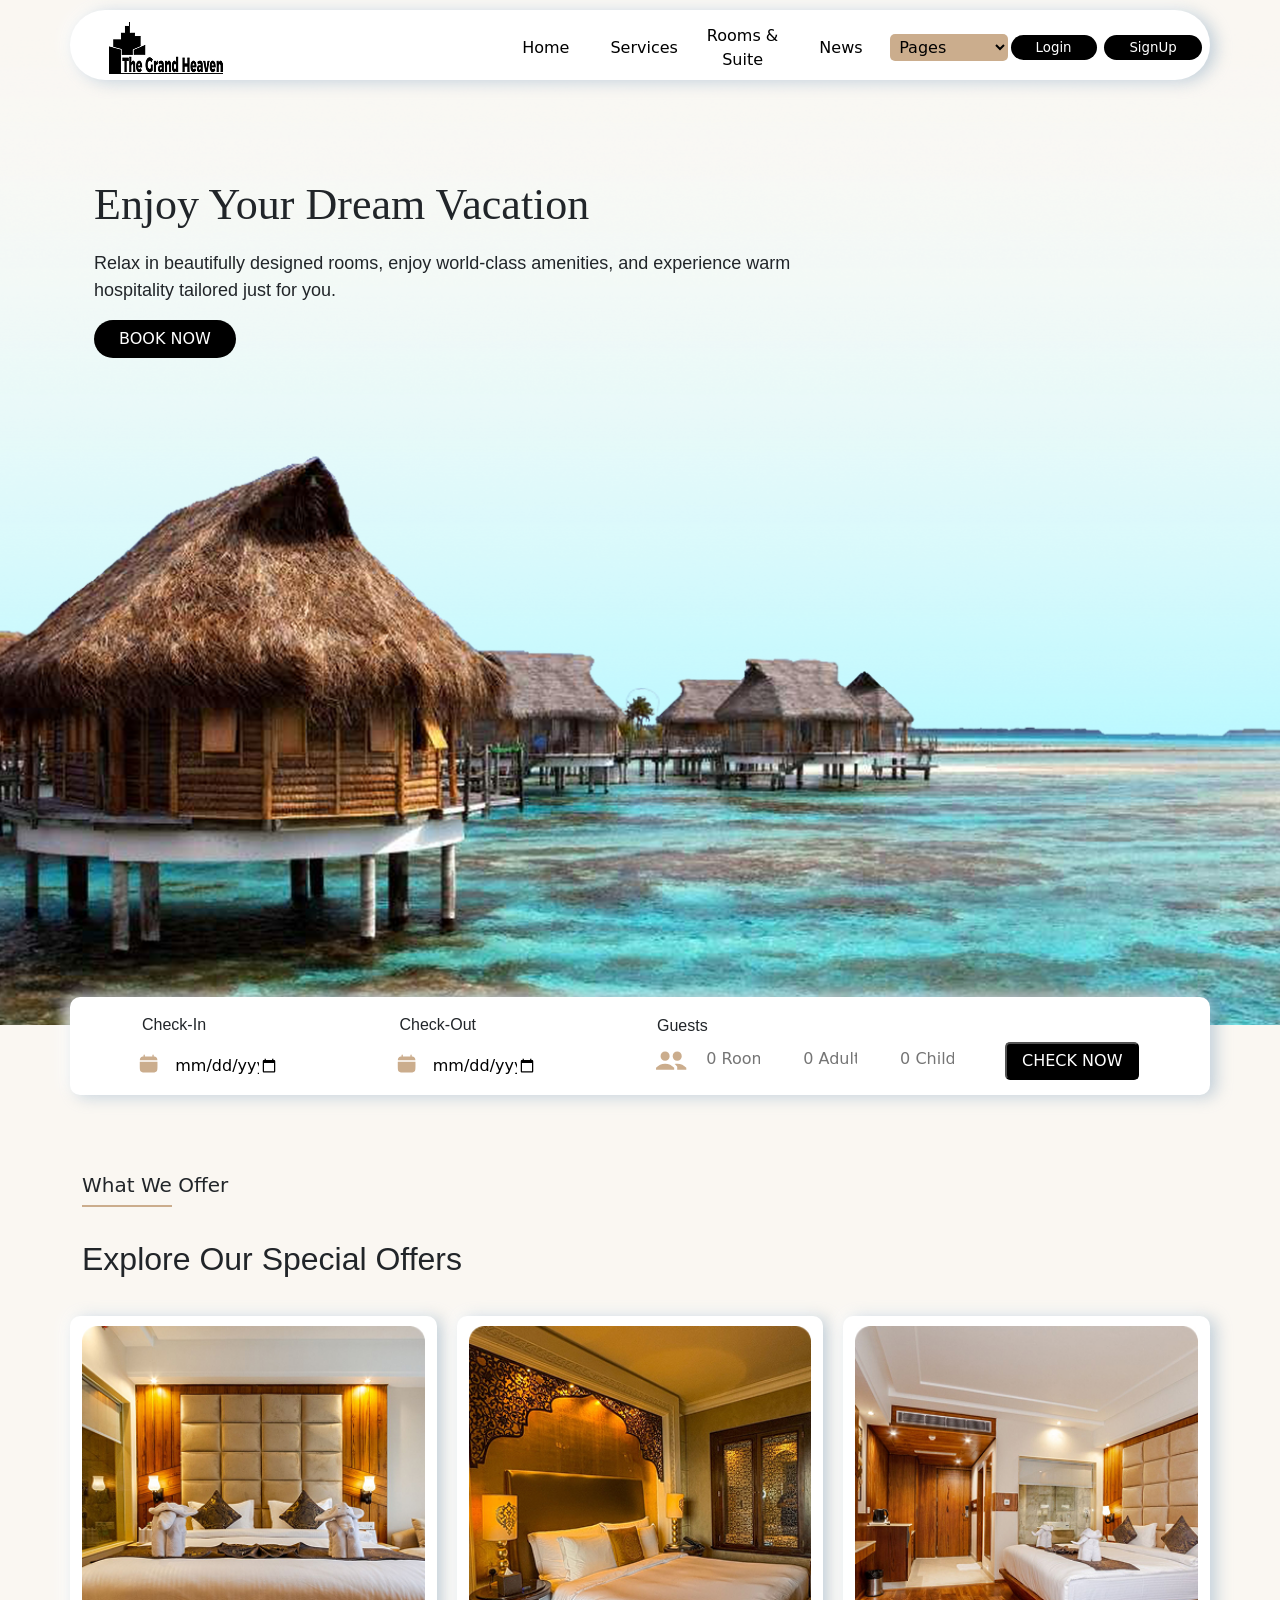
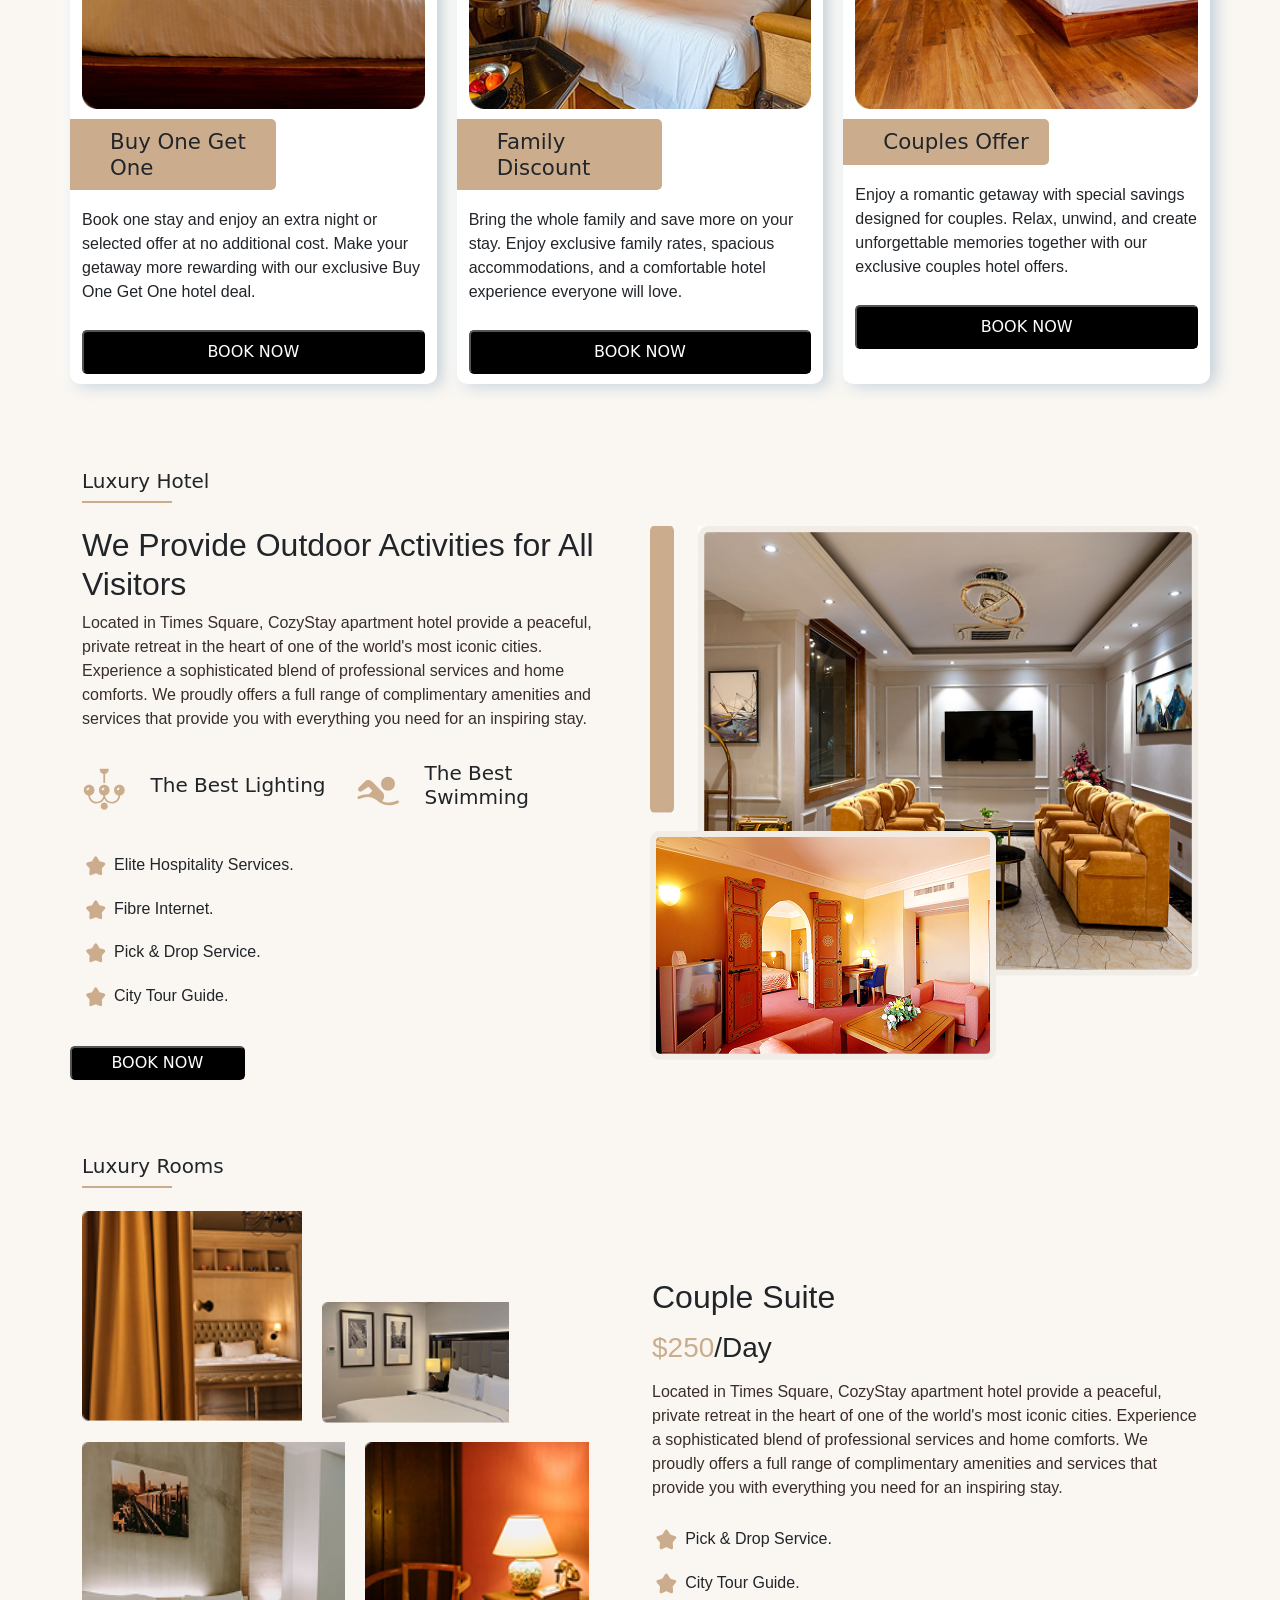
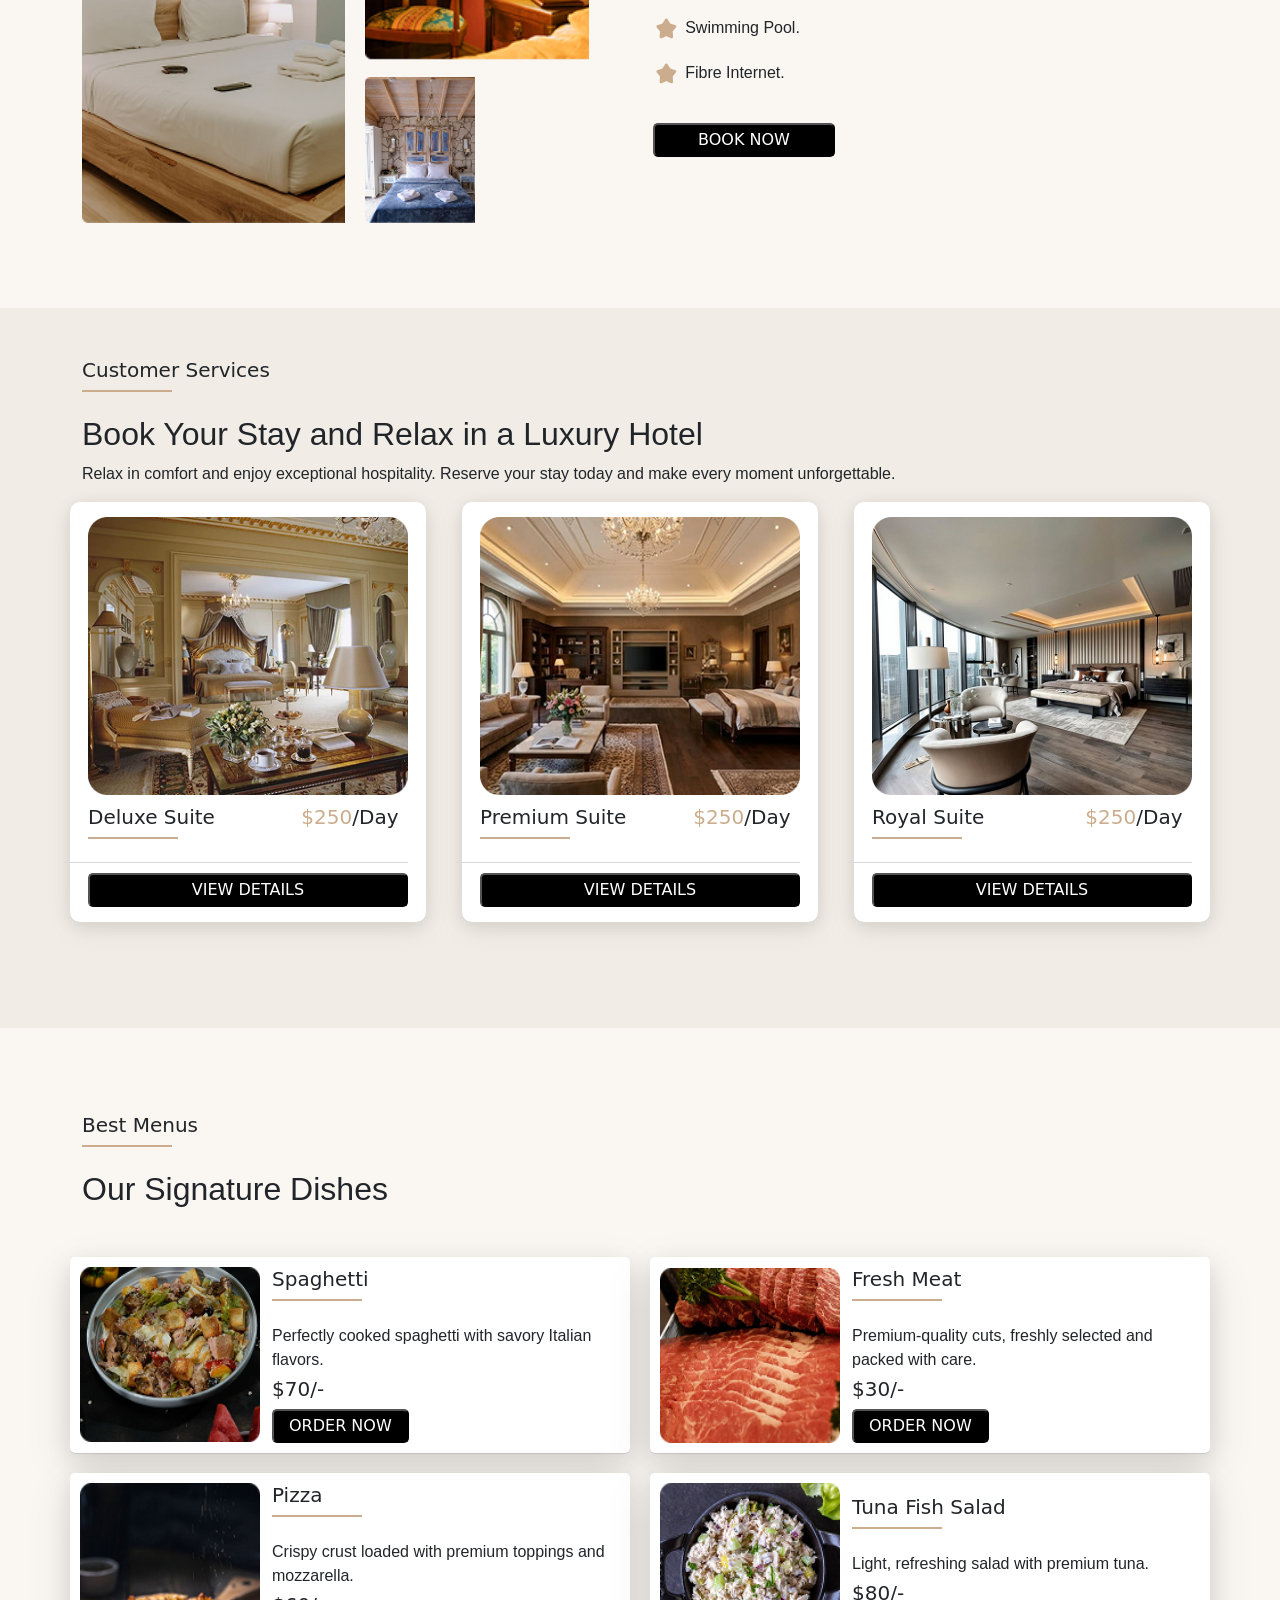
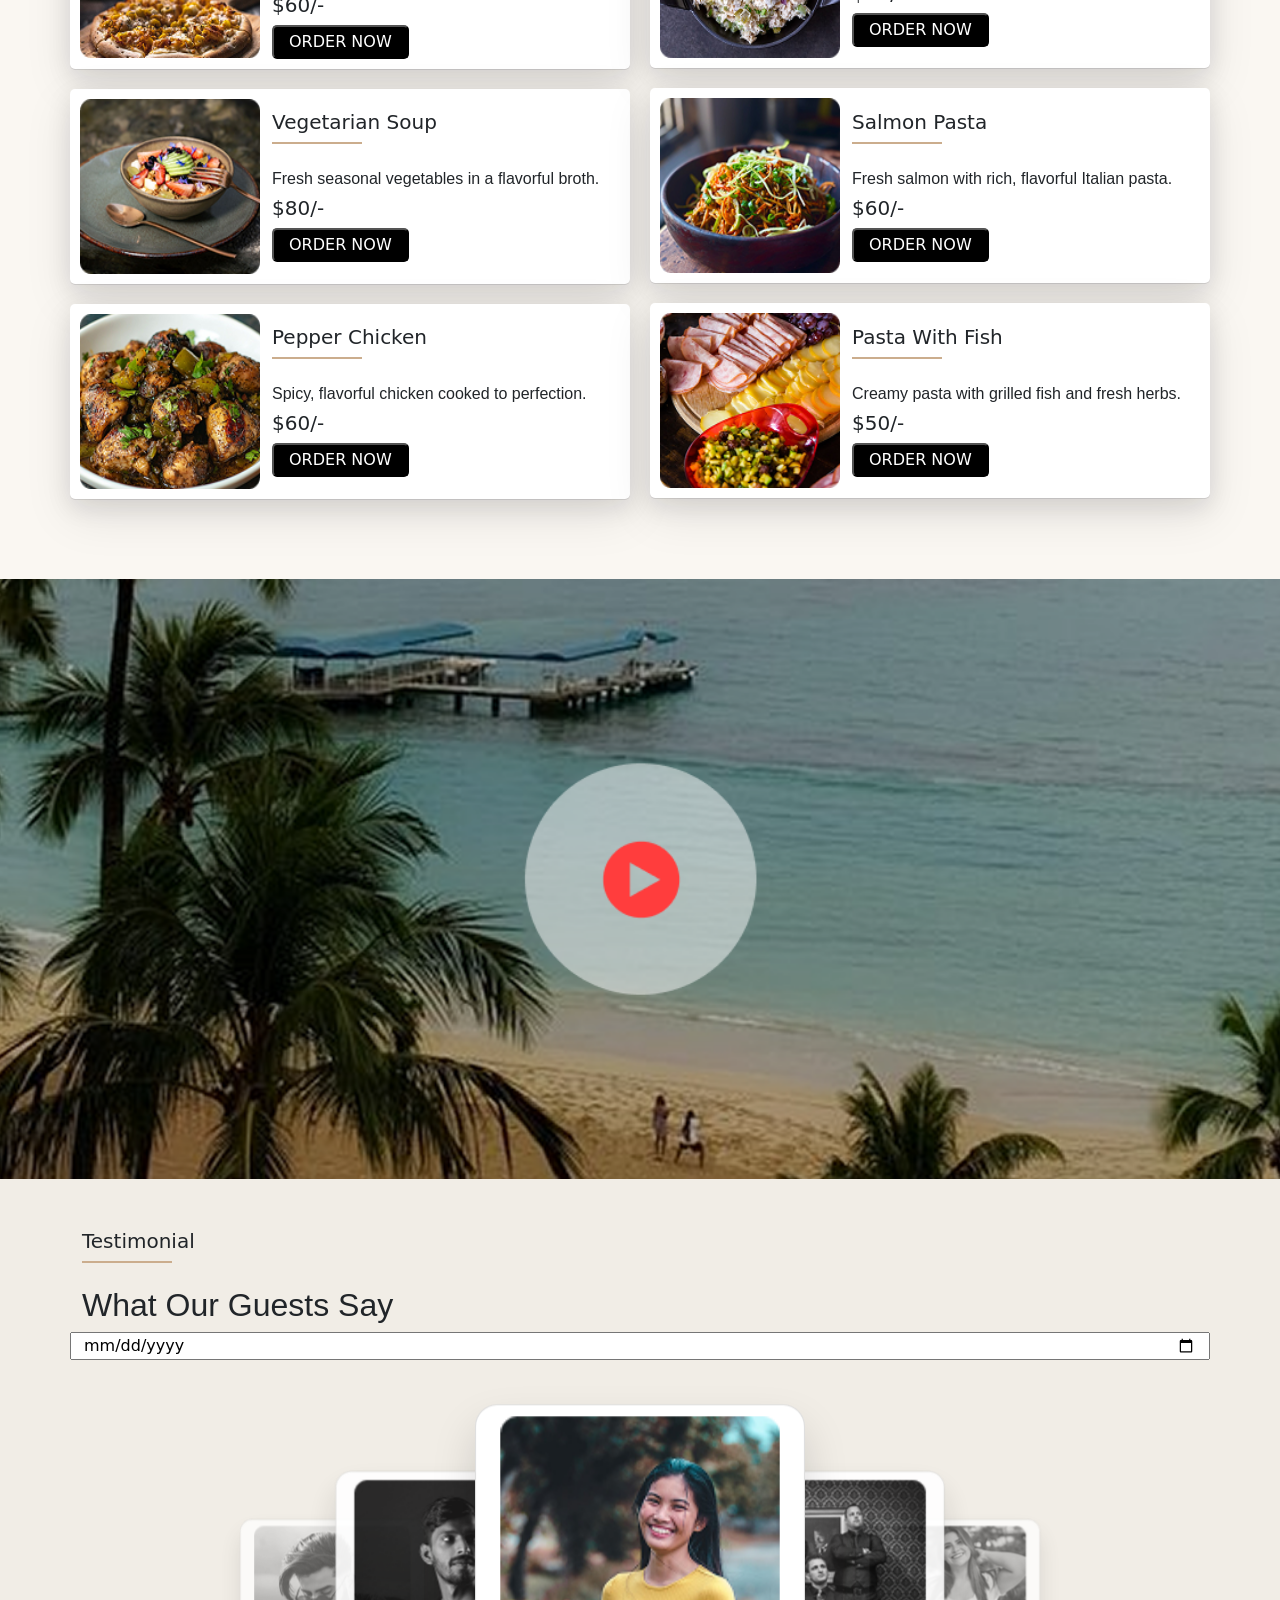
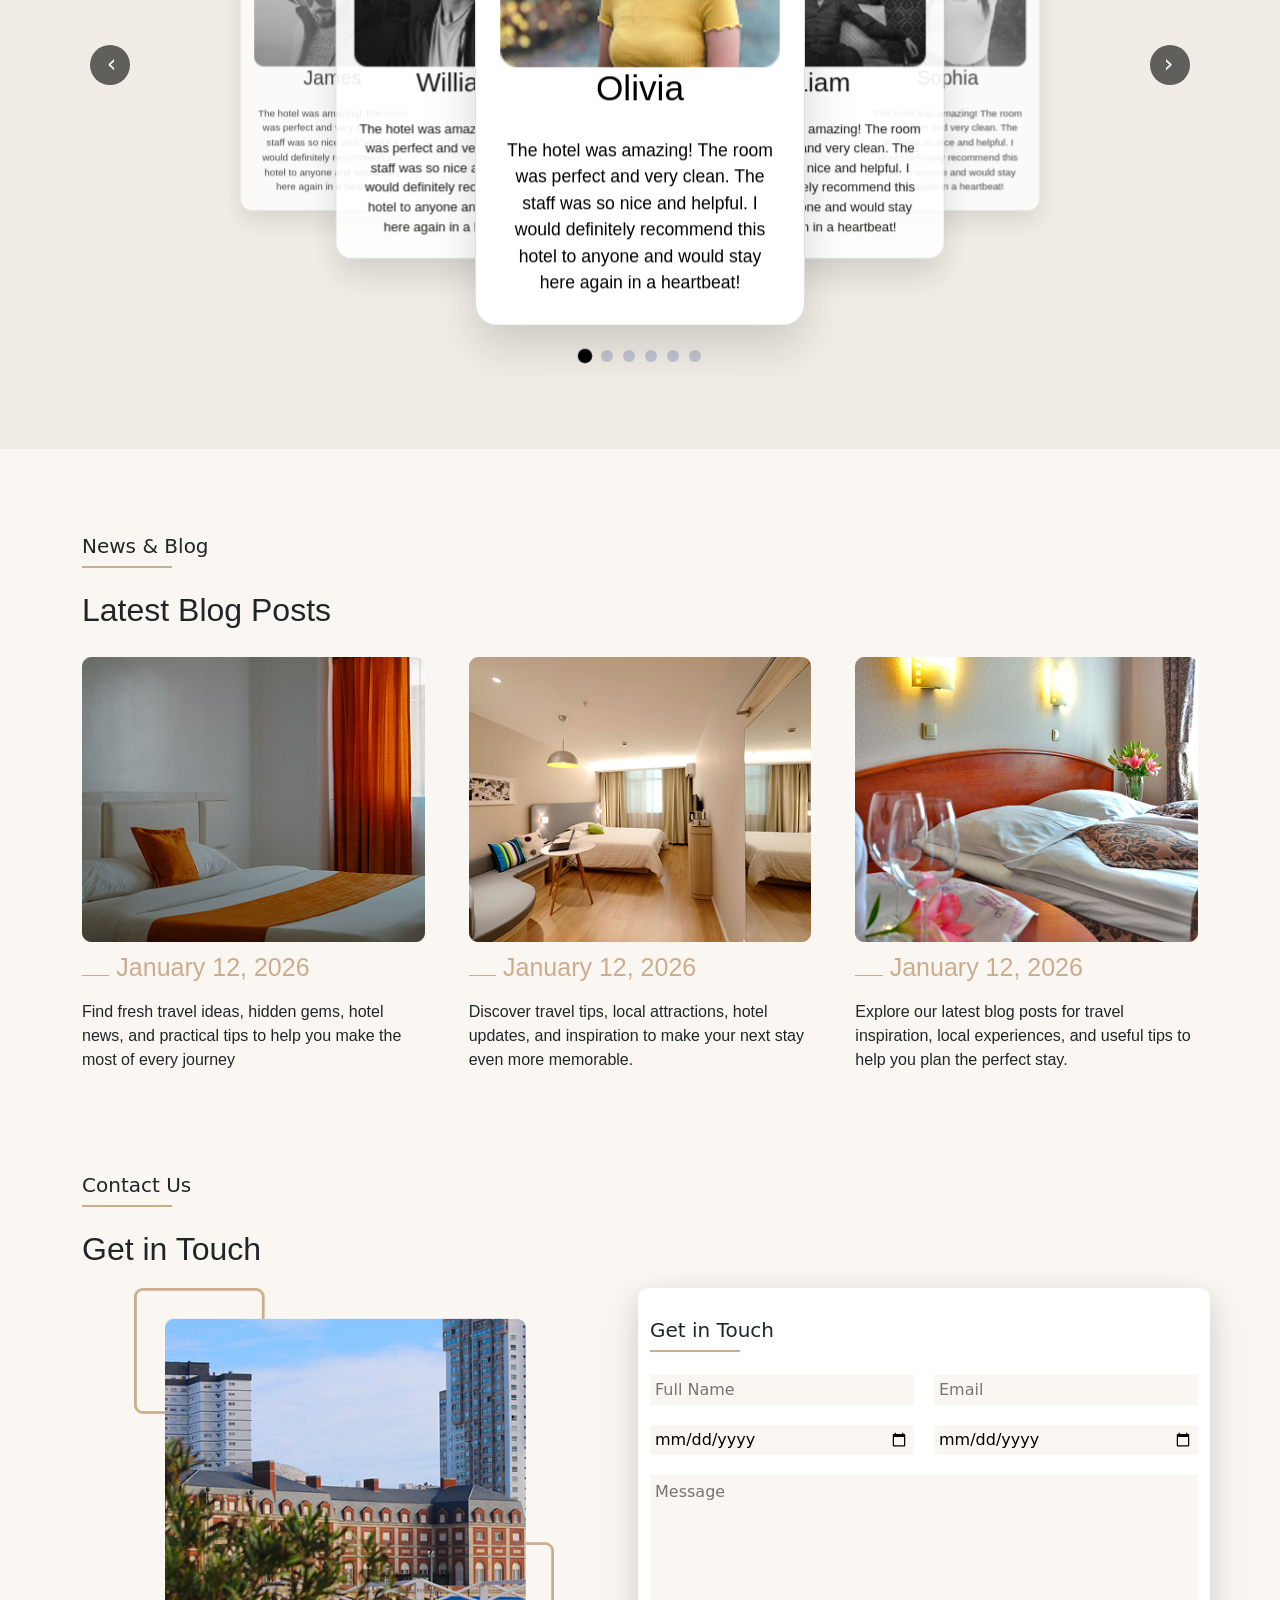
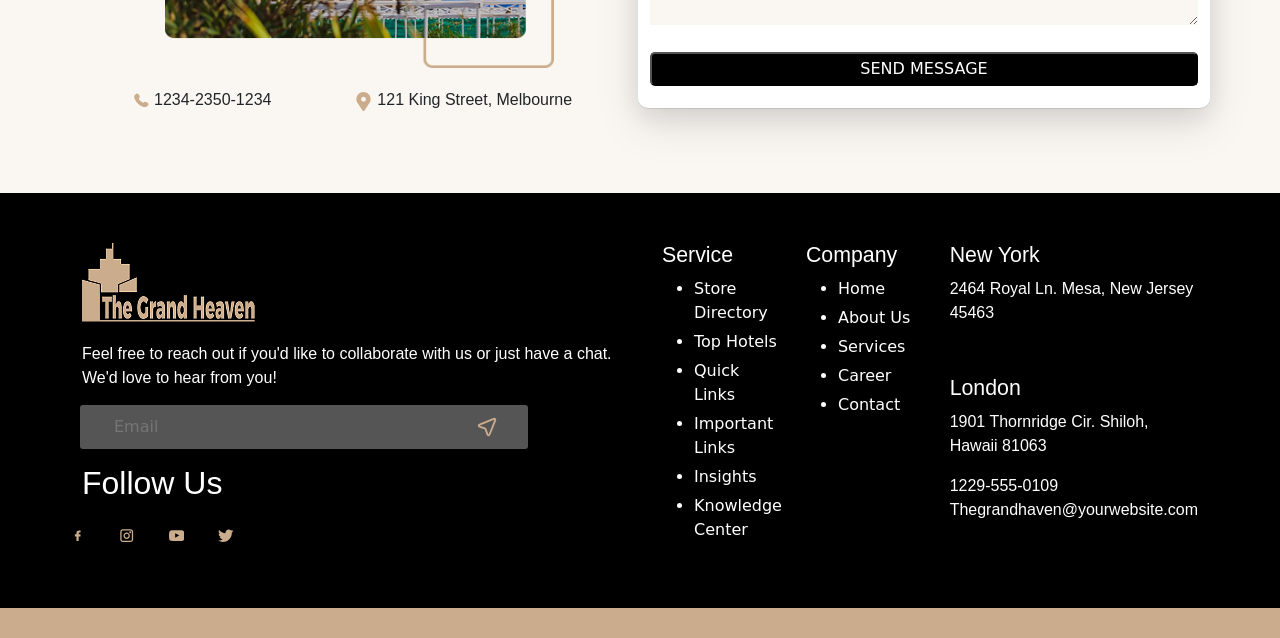
==== commit aba255d1: "Update index.html" ====
--- a/index.html
+++ b/index.html
@@ -41,46 +41,6 @@
             font-weight: 400;
         }
 
-        /* 
-        @font-face {
-            font-family: "poppins-Bold";
-            src: url("assets/FONTS/PoppinsSemibold-8l8n.ttf") format("ttf");
-        }
-
-        h2 {
-            font-family: 'poppins-Bold' !important;
-        }
-
-        h3 {
-            font-family: 'poppins-Bold' !important;
-        }
-
-        h4 {
-            font-family: 'poppins-Bold' !important;
-        }
-
-        @font-face {
-            font-family: "poppins-Regular";
-            src: url("assets/FONTS/PoppinsRegular-B2Bw.ttf") format("ttf");
-        }
-
-        p {
-            font-family: 'poppins-Regular' !important;
-        }
-
-        h5 {
-            font-family: 'poppins-Regular' !important;
-        }
- */
-
-        /*-------------------------------------*/
-
-        /* * {
-            margin: 0;
-            padding: 0;
-            box-sizing: border-box;
-            font-family: -apple-system, BlinkMacSystemFont, "Segoe UI", Roboto, sans-serif;
-        } */
 
         .slider_1 {
             min-height: 100vh;
@@ -391,23 +351,23 @@
 
                     <div class="col-8 row menu" style="justify-content: end;align-items: center;text-align:center;">
 
-                        <div class="col-2" style="padding: 0px;"><a href="#"
+                        <div class="col-2" style="padding: 0px;"><a href="index.html"
                                 style="text-decoration:none;color:black;cursor: pointer;">Home</a>
                         </div>
-                        <div class="col-2" style="padding: 0px;"><a href="#"
+                        <div class="col-2" style="padding: 0px;"><a href="services.html"
                                 style="text-decoration:none;color:black;cursor: pointer;">Services</a>
                         </div>
-                        <div class="col-2 rs" style="padding: 0px;"><a href="#"
+                        <div class="col-2 rs" style="padding: 0px;"><a href="rooms.html"
                                 style="text-decoration:none;color:black;cursor: pointer;">Rooms & Suite</a></div>
-                        <div class="col-2" style="padding: 0px;"><a href="#"
+                        <div class="col-2" style="padding: 0px;"><a href="news.html"
                                 style="text-decoration:none;color:black;cursor: pointer;">News</a>
                         </div>
                         <div class="col-2" style="padding: 0px;"><select name="pages" id="pages_id"
                                 style="padding:3px 5px 3px 5px;background-color:#CBAD8D;border-radius:5px;border: none;cursor: pointer;">
                                 <option value="0">Pages</option>
-                                <option value="0"><a href="#"
+                                <option value="0"><a href="about.html"
                                         style="text-decoration:none;color:black;cursor: pointer;">About</a></option>
-                                <option value="0"><a href="#"
+                                <option value="0"><a href="contact.html"
                                         style="text-decoration:none;color:black;cursor: pointer;">Contact Us</a>
                                 </option>
                             </select>
@@ -450,12 +410,12 @@
 
             <div class="col row toggle_menuarea"
                 style="display:none;text-align: center;background-color: white;border-radius: 5px;width: 50%;position: absolute;overflow:hidden;left:50%;">
-                <div class="col-12" style="padding-bottom: 10px;"><a href="#">Home</a></div>
-                <div class="col-12" style="padding-bottom: 10px;"><a href="#">Services</a></div>
-                <div class="col-12" style="padding-bottom: 10px;"><a href="#">Rooms & Suite</a></div>
-                <div class="col-12" style="padding-bottom: 10px;"><a href="#">News</a></div>
-                <div class="col-12" style="padding-bottom: 10px;"><a href="#">About</a></div>
-                <div class="col-12" style="padding-bottom: 10px;"><a href="#">Contact Us</a></div>
+                <div class="col-12" style="padding-bottom: 10px;"><a href="index.html">Home</a></div>
+                <div class="col-12" style="padding-bottom: 10px;"><a href="services.html">Services</a></div>
+                <div class="col-12" style="padding-bottom: 10px;"><a href="rooms.html">Rooms & Suite</a></div>
+                <div class="col-12" style="padding-bottom: 10px;"><a href="news.html">News</a></div>
+                <div class="col-12" style="padding-bottom: 10px;"><a href="about.html">About</a></div>
+                <div class="col-12" style="padding-bottom: 10px;"><a href="contact.html">Contact Us</a></div>
                 <div class="col-12" style="padding-bottom: 10px;"><a href="login.html">Login</a></div>
                 <div class="col-12" style="padding-bottom: 10px;"><a href="Registration.html">SignUp</a></div>
             </div>
@@ -1329,7 +1289,7 @@
                 <!--...........................................-->
 
                 <!-- <h1 class="about-title">OUR TEAM</h1> -->
-
+<input type="date">
                 <div class="carousel-container">
                     <button class="nav-arrow left">‹</button>
                     <div class="carousel-track">
@@ -1881,4 +1841,4 @@
 
 </body>
 
-</html>+</html>
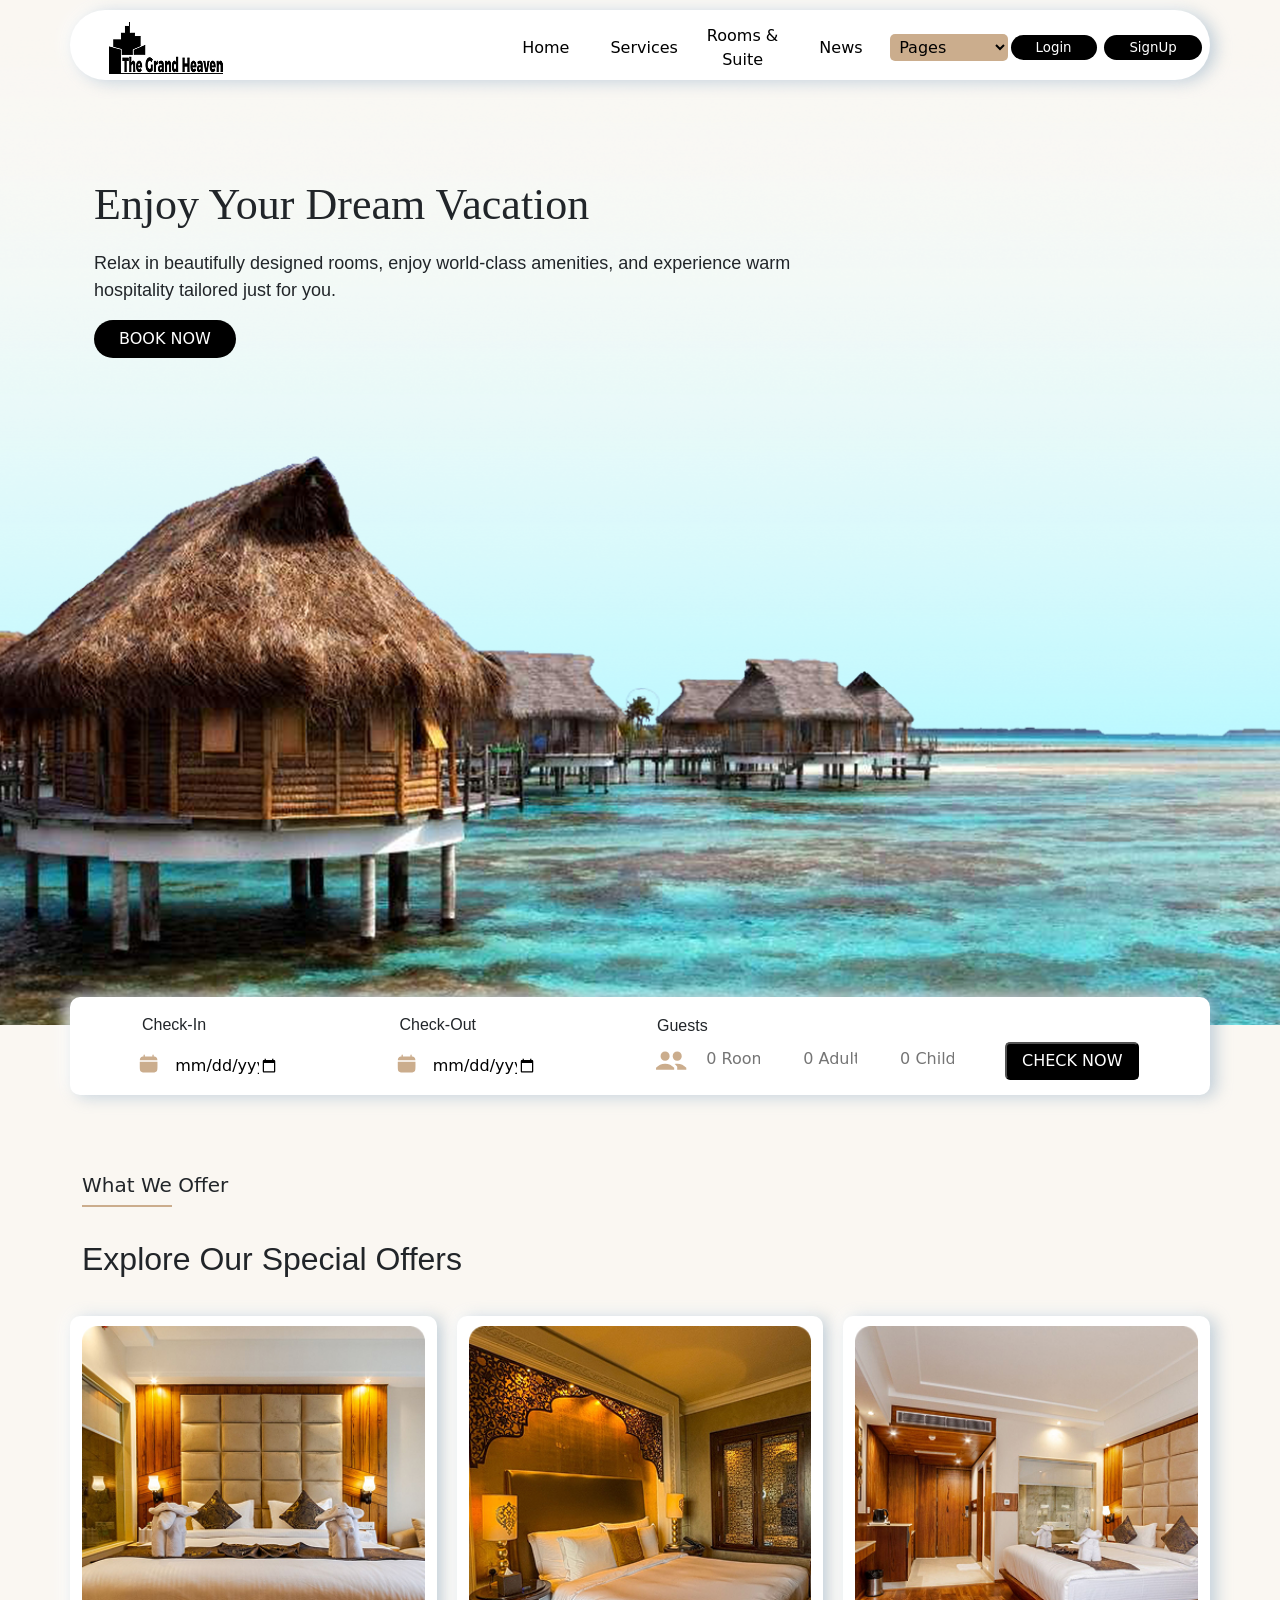
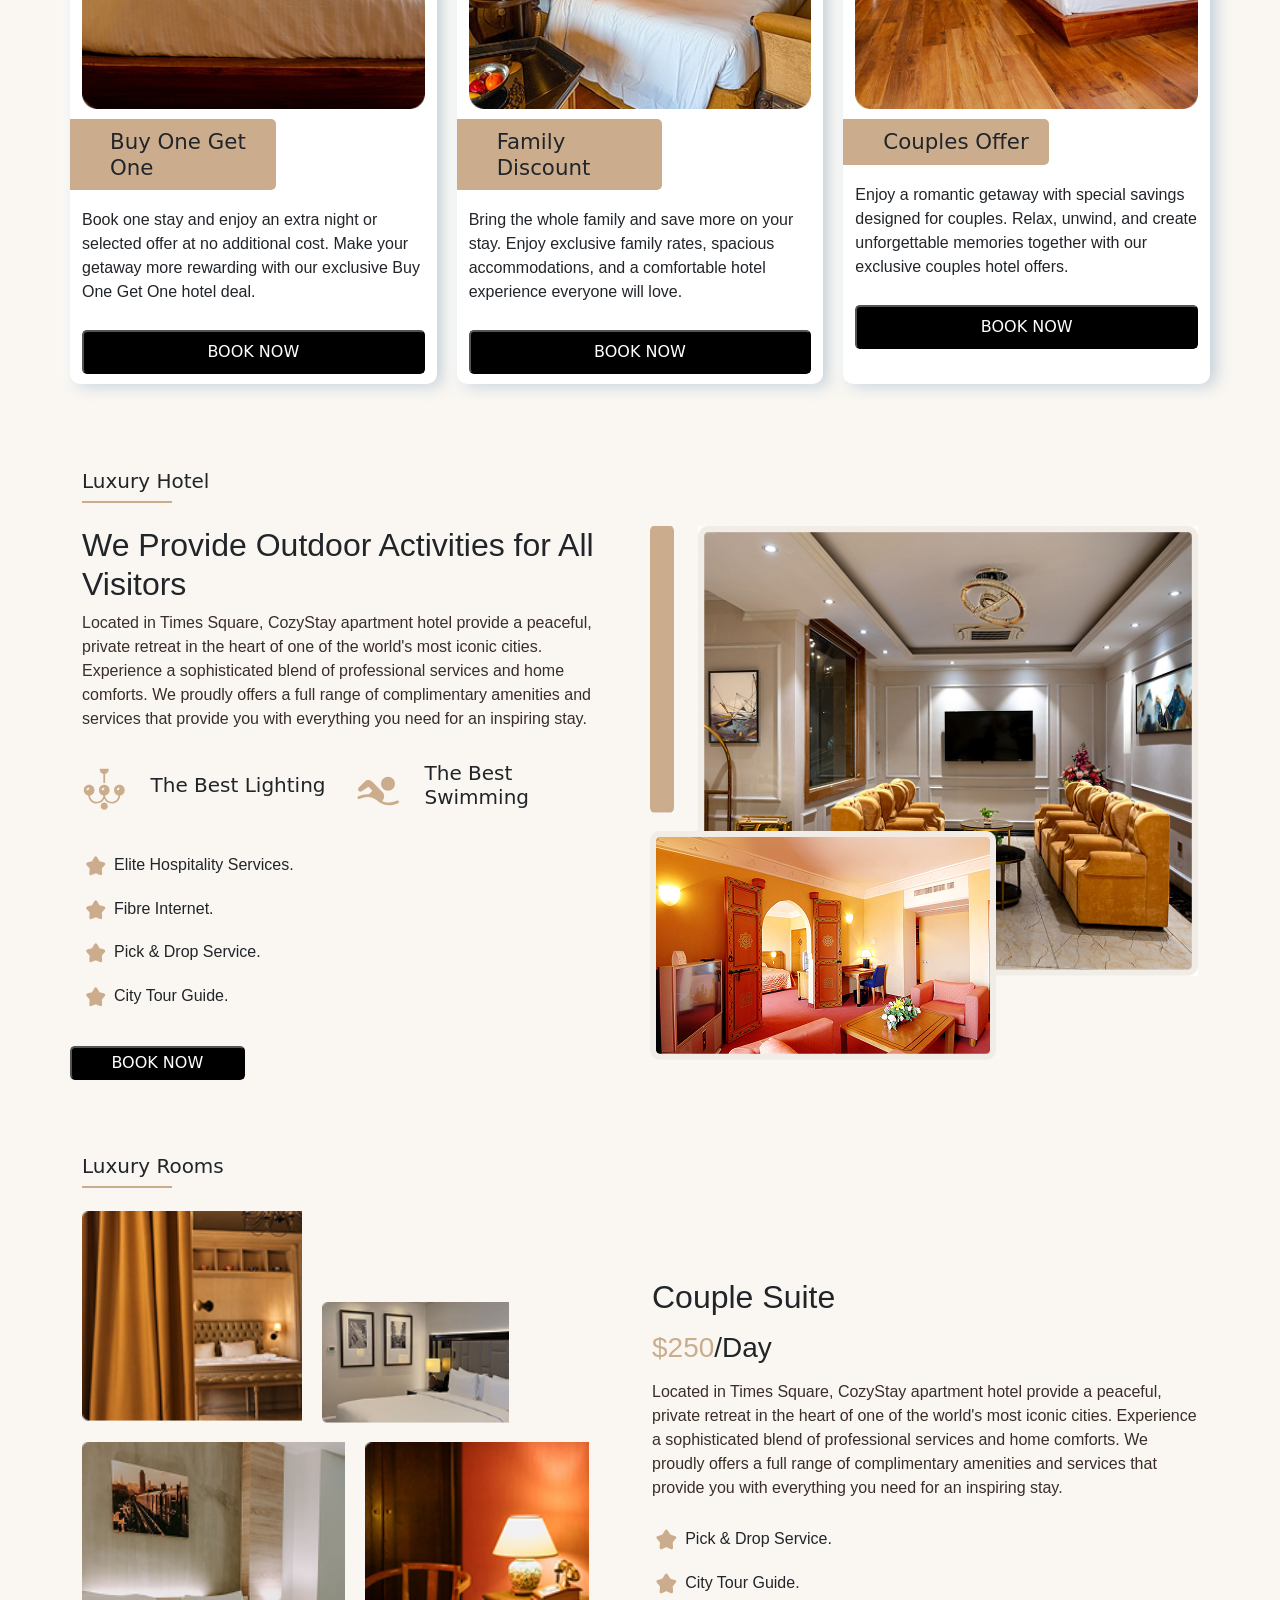
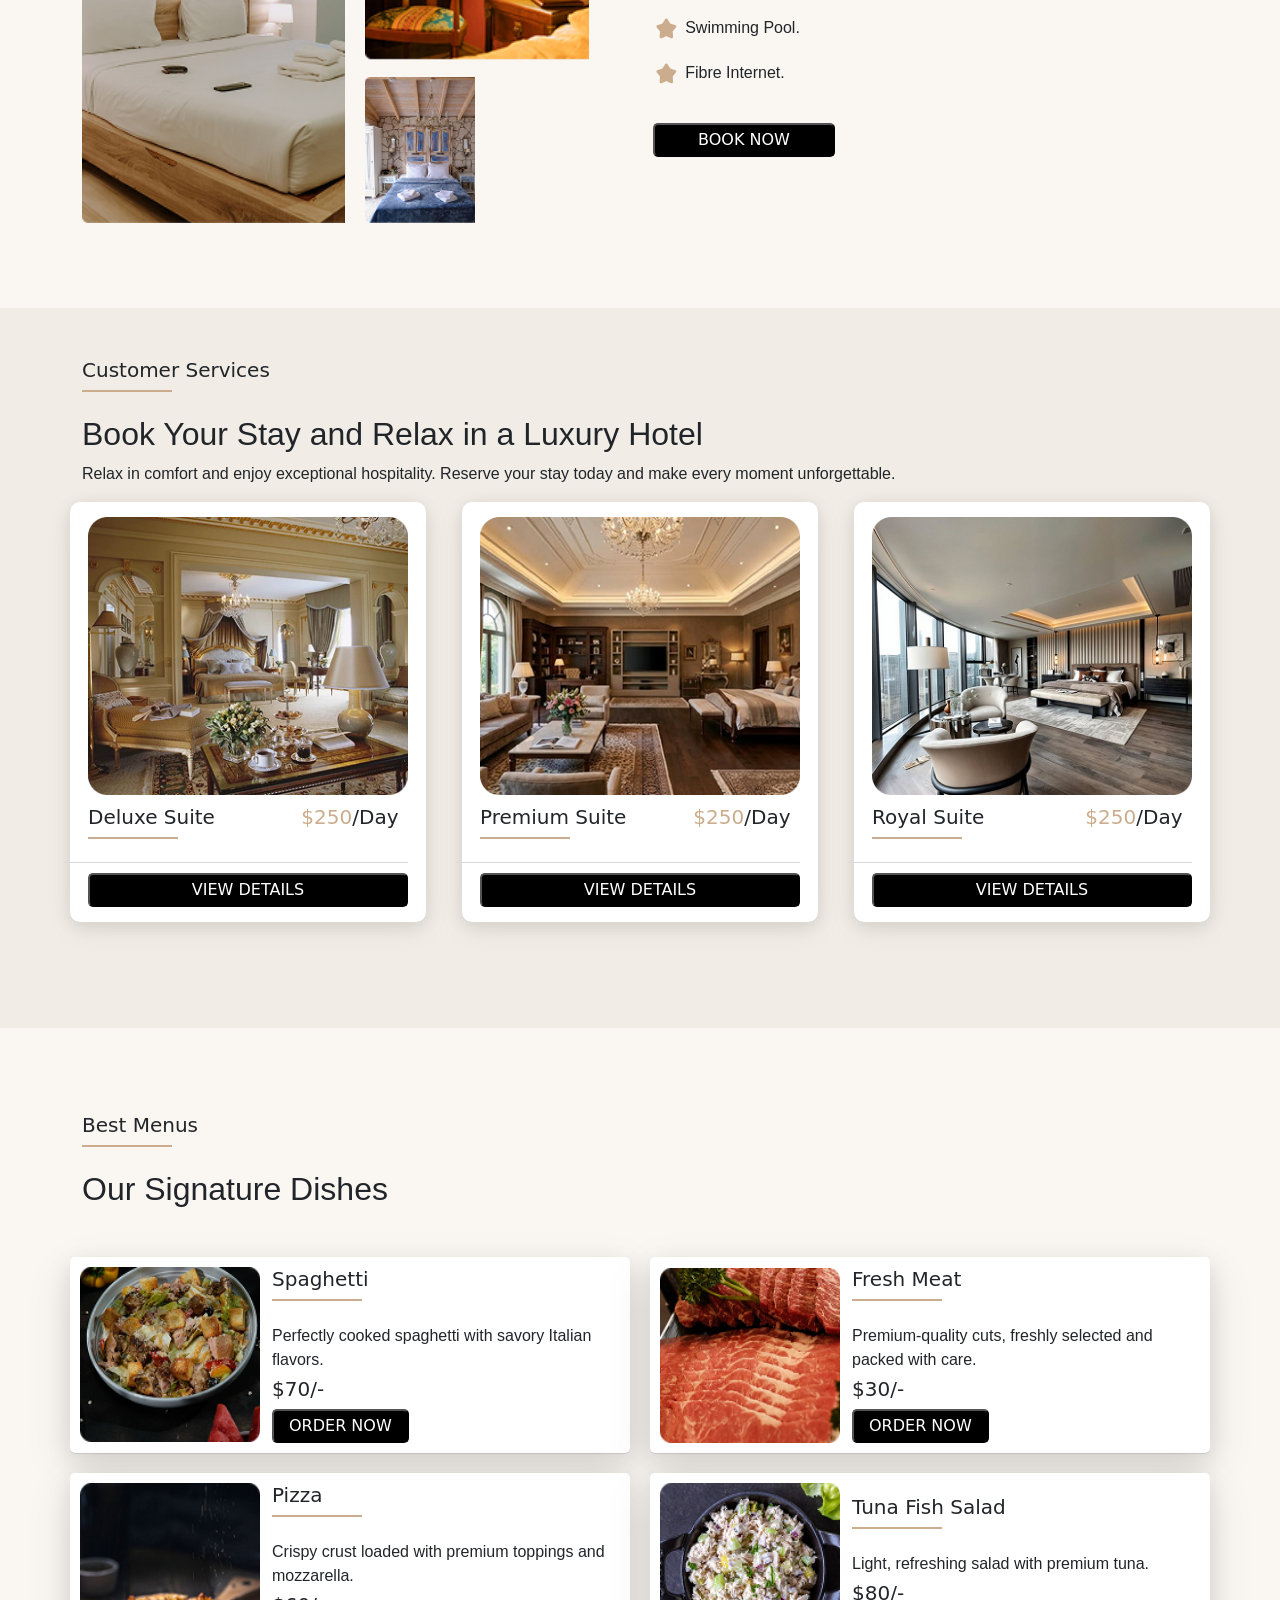
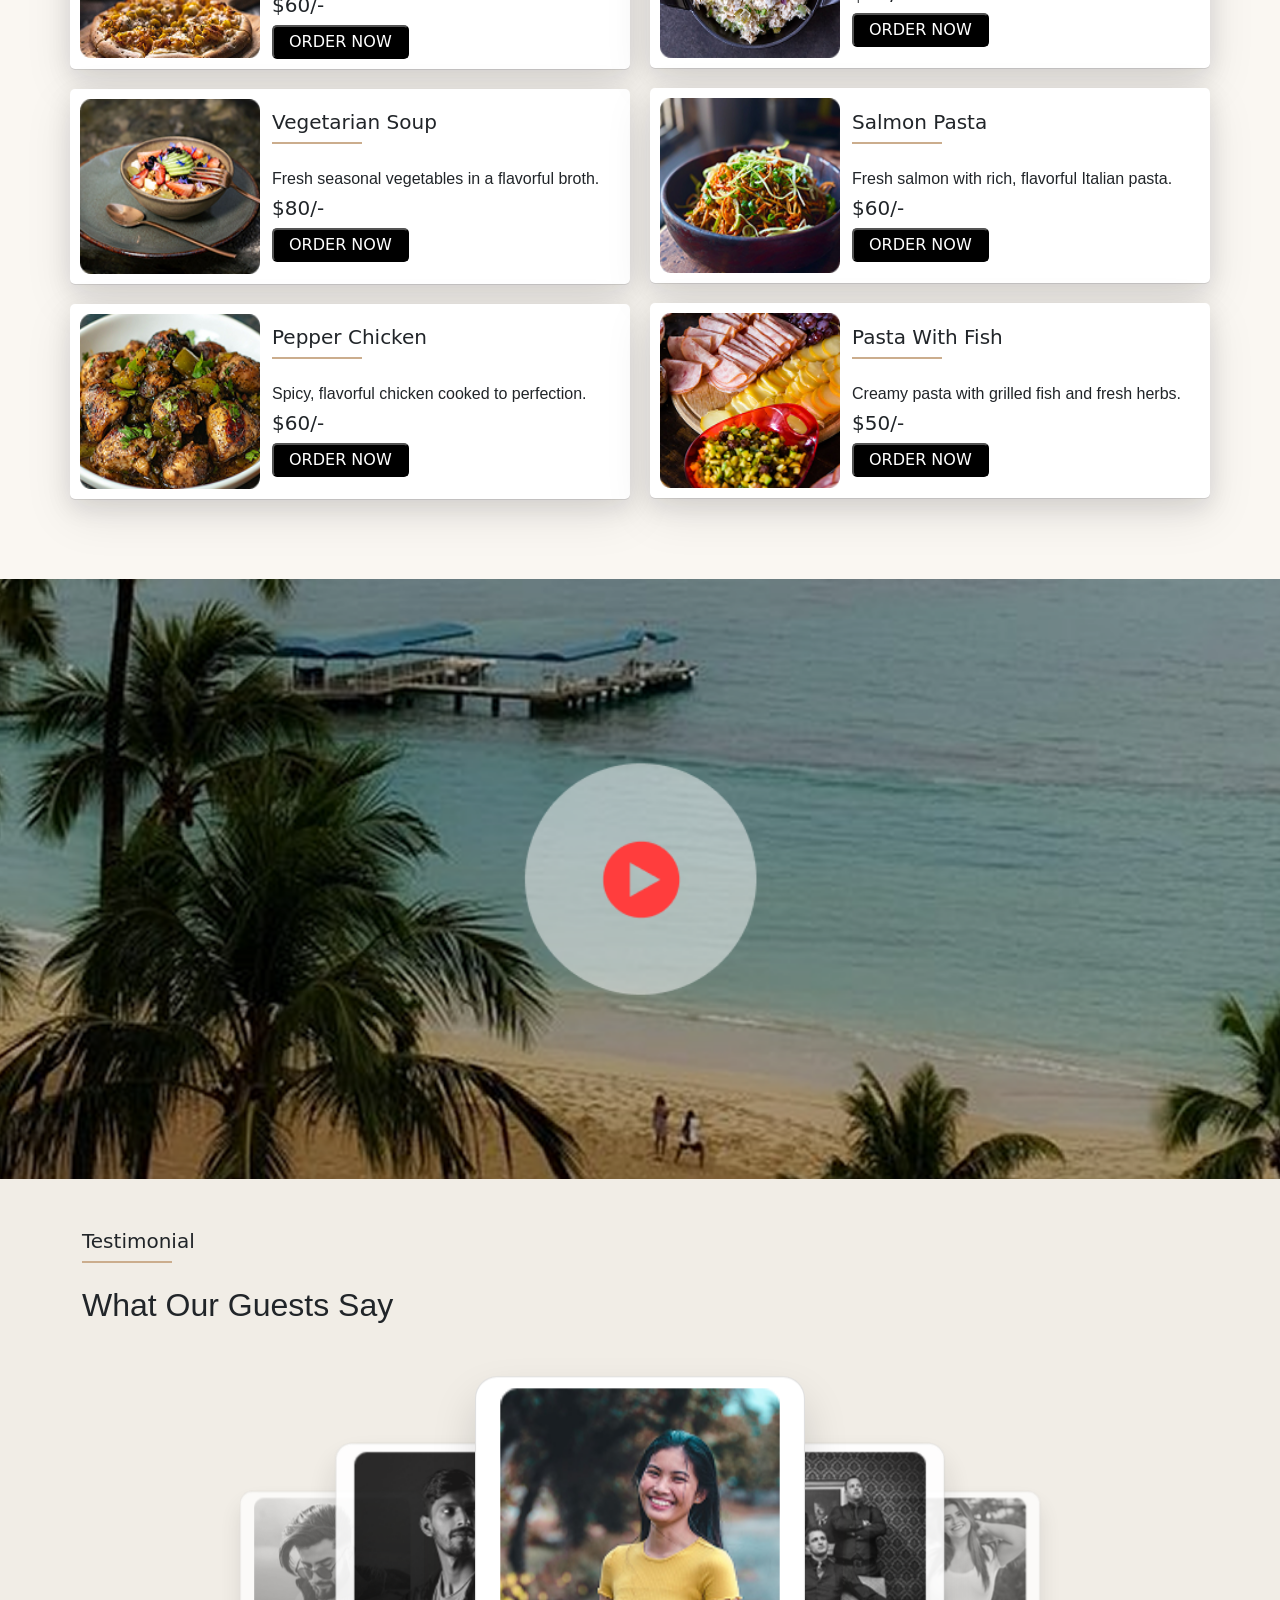
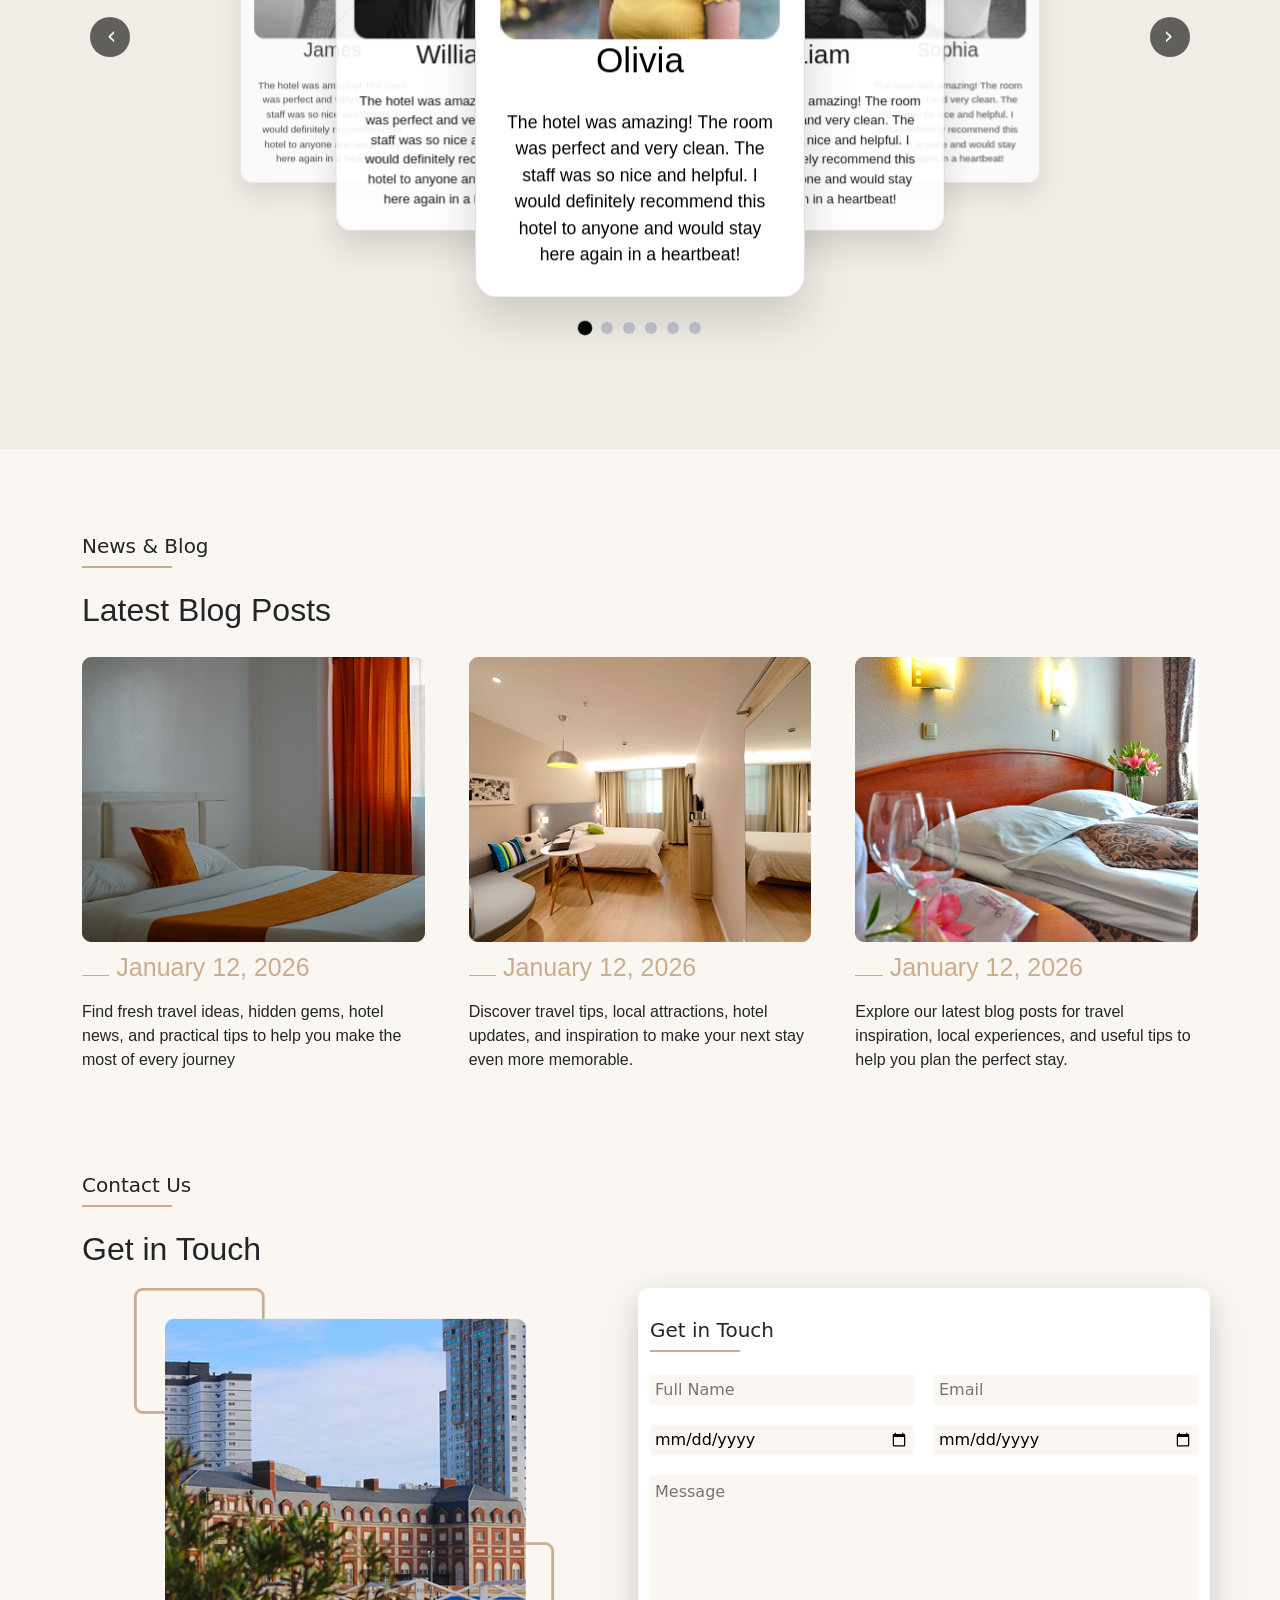
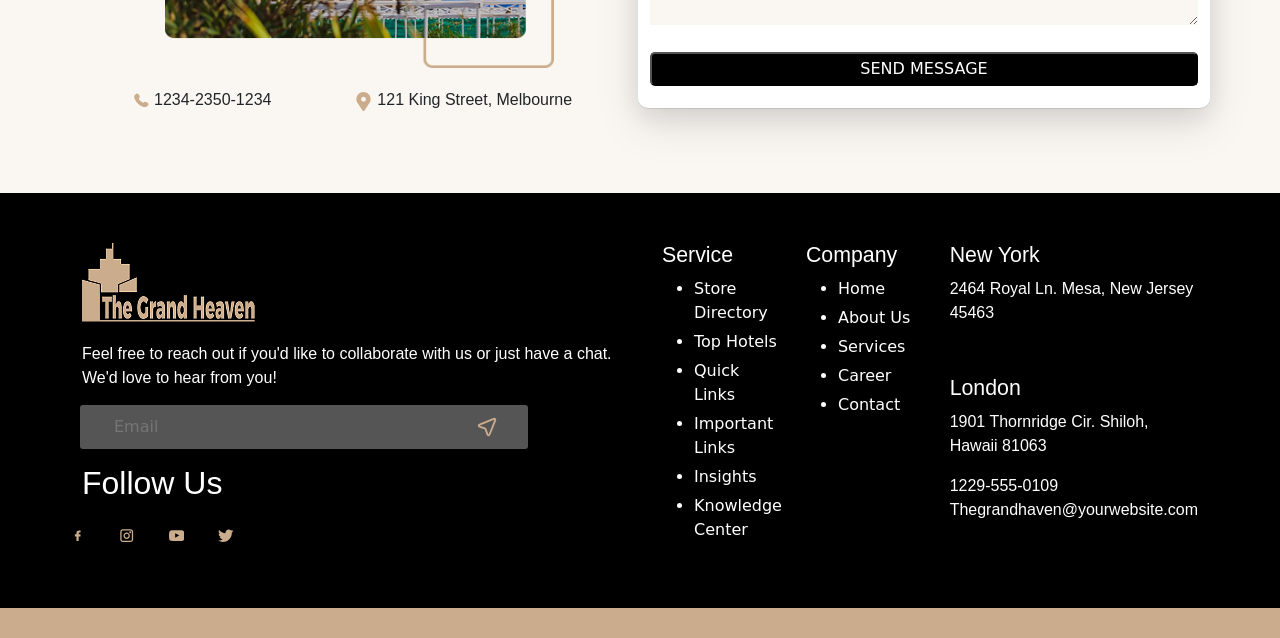
==== commit b6668893: "Update index.html" ====
--- a/index.html
+++ b/index.html
@@ -1289,7 +1289,7 @@
                 <!--...........................................-->
 
                 <!-- <h1 class="about-title">OUR TEAM</h1> -->
-<input type="date">
+                
                 <div class="carousel-container">
                     <button class="nav-arrow left">‹</button>
                     <div class="carousel-track">
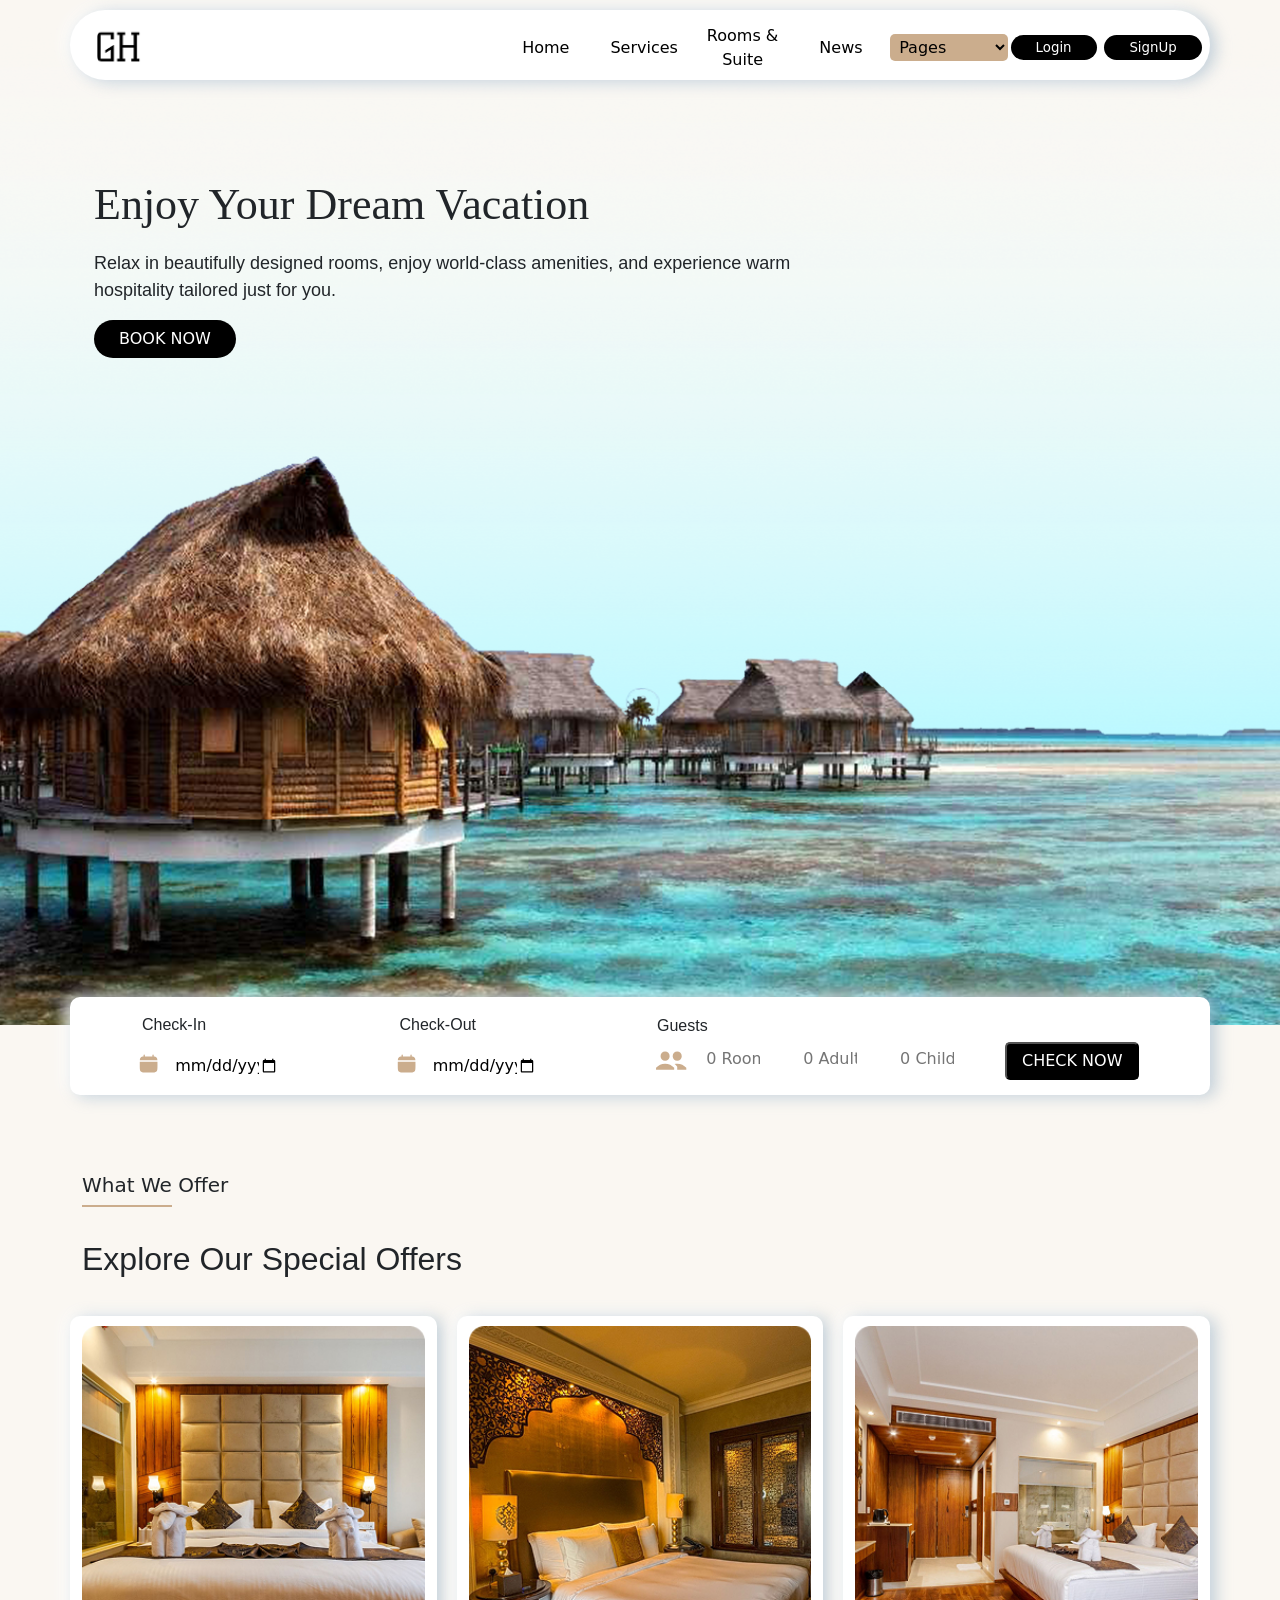
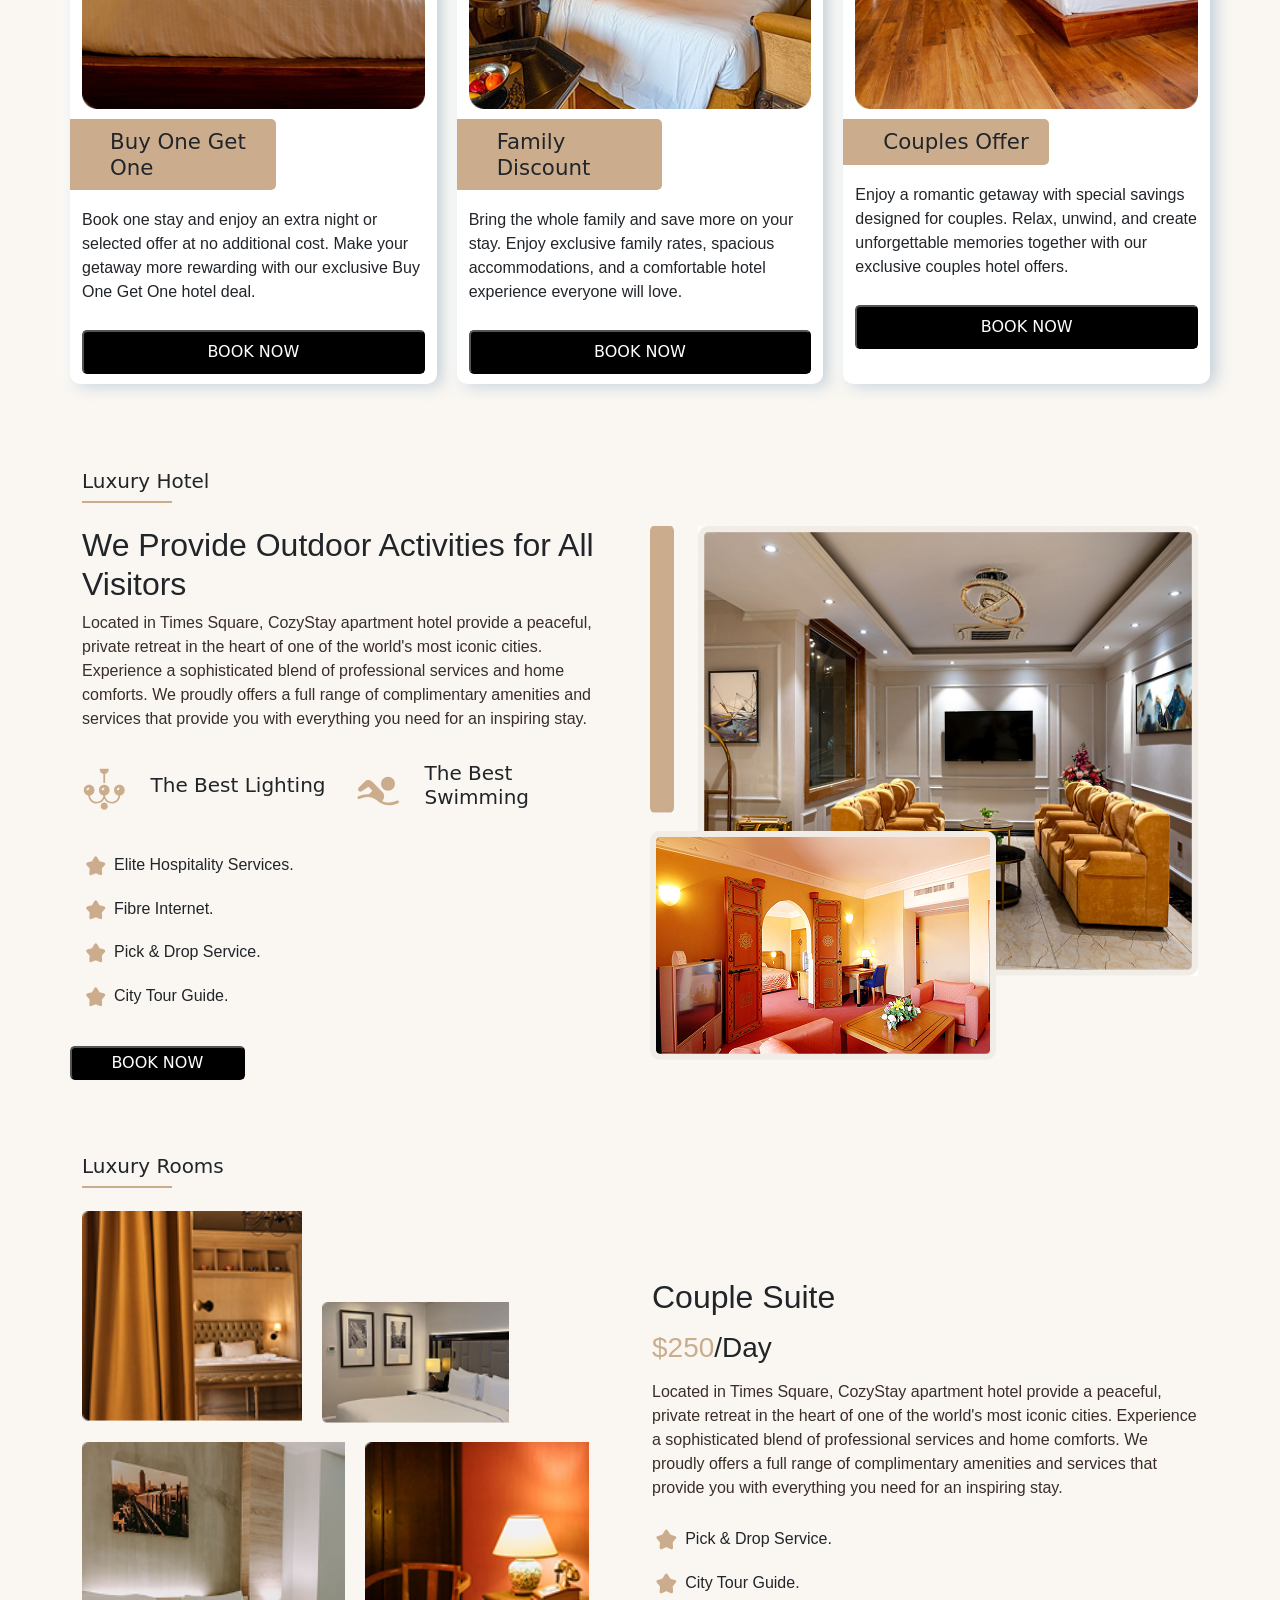
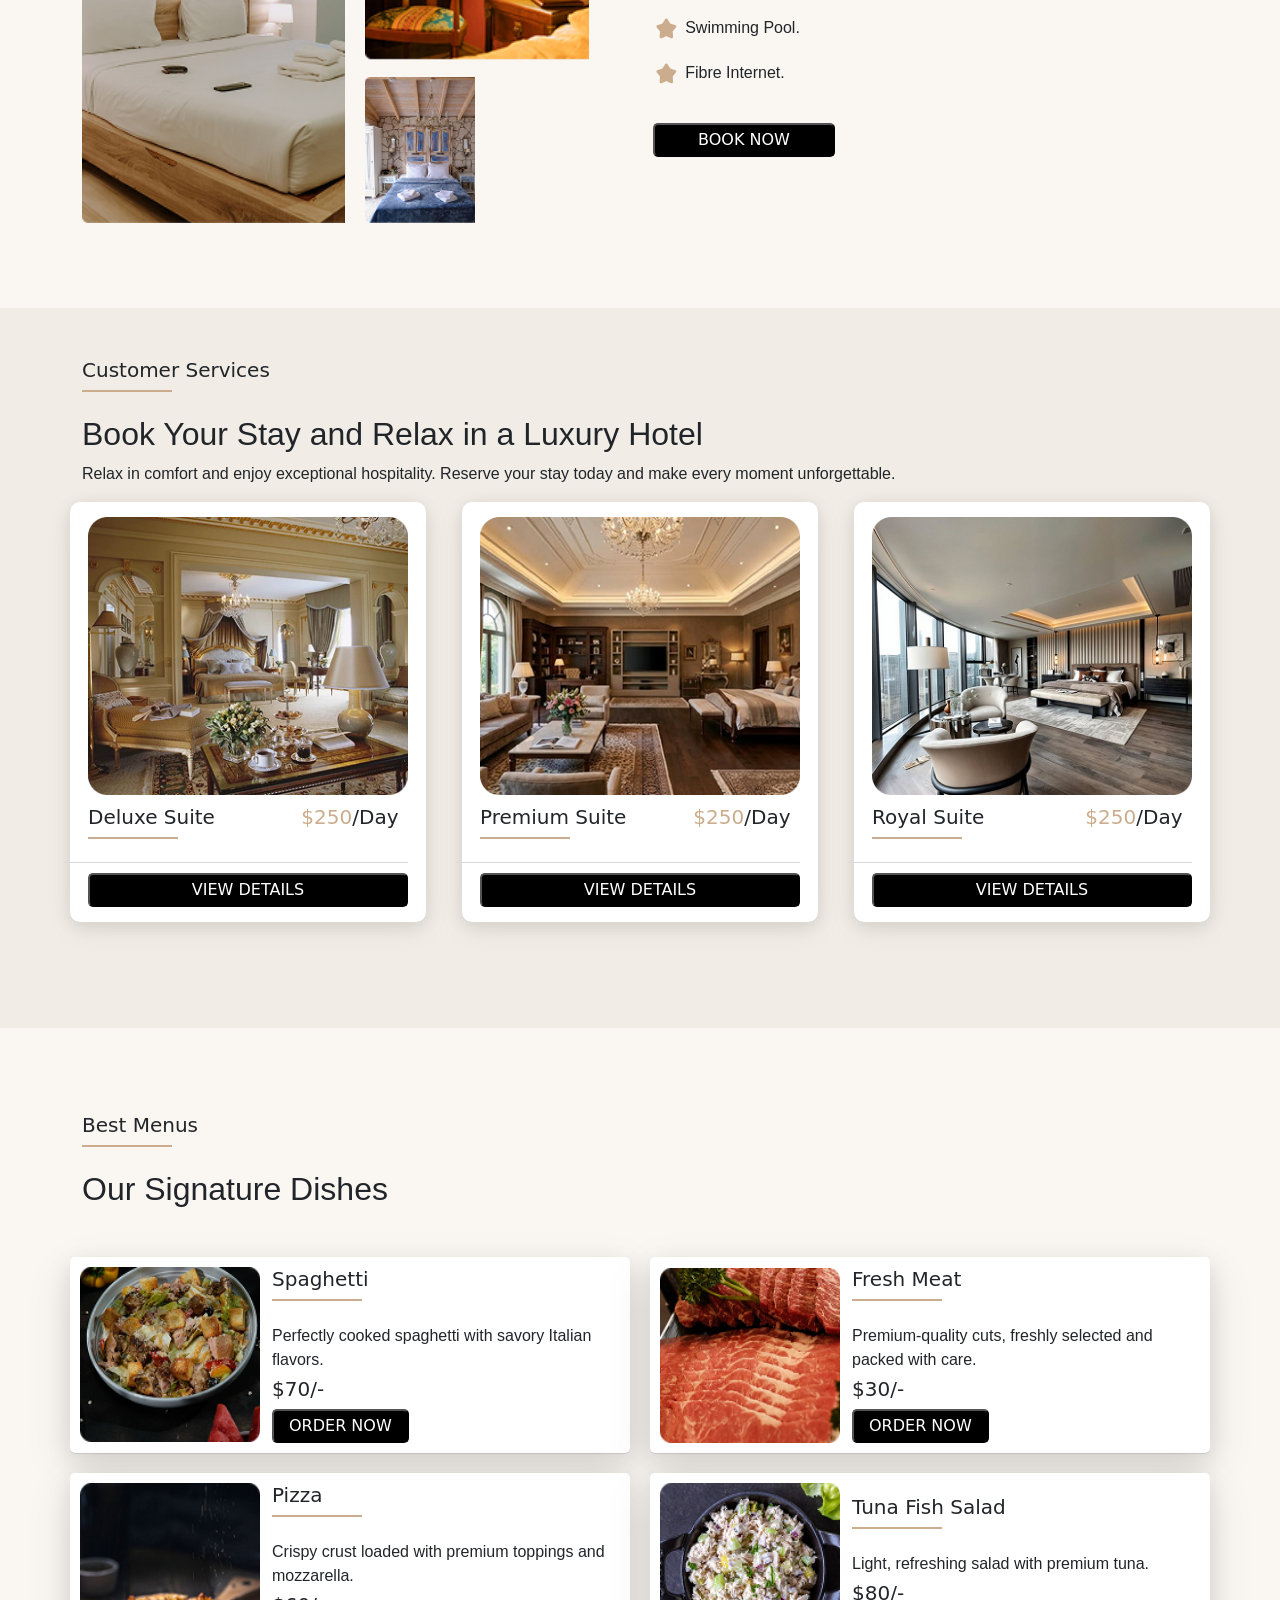
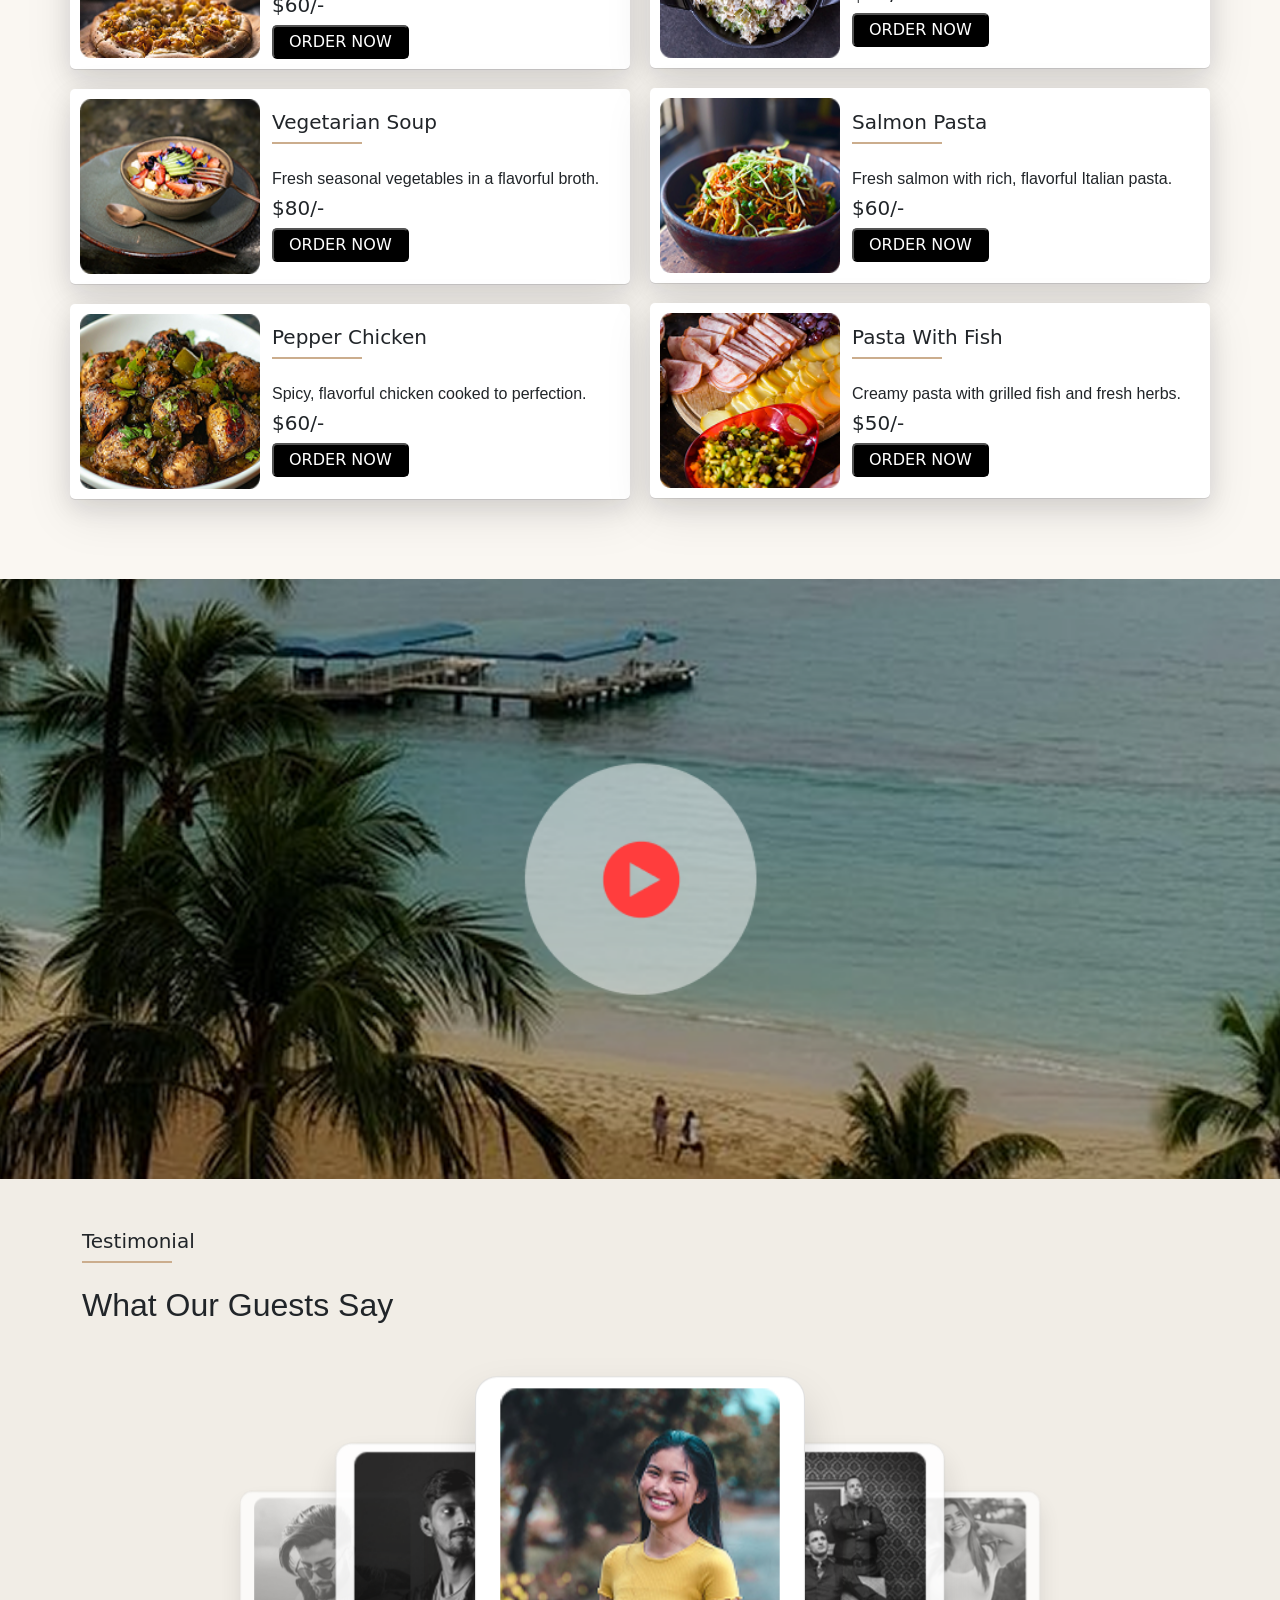
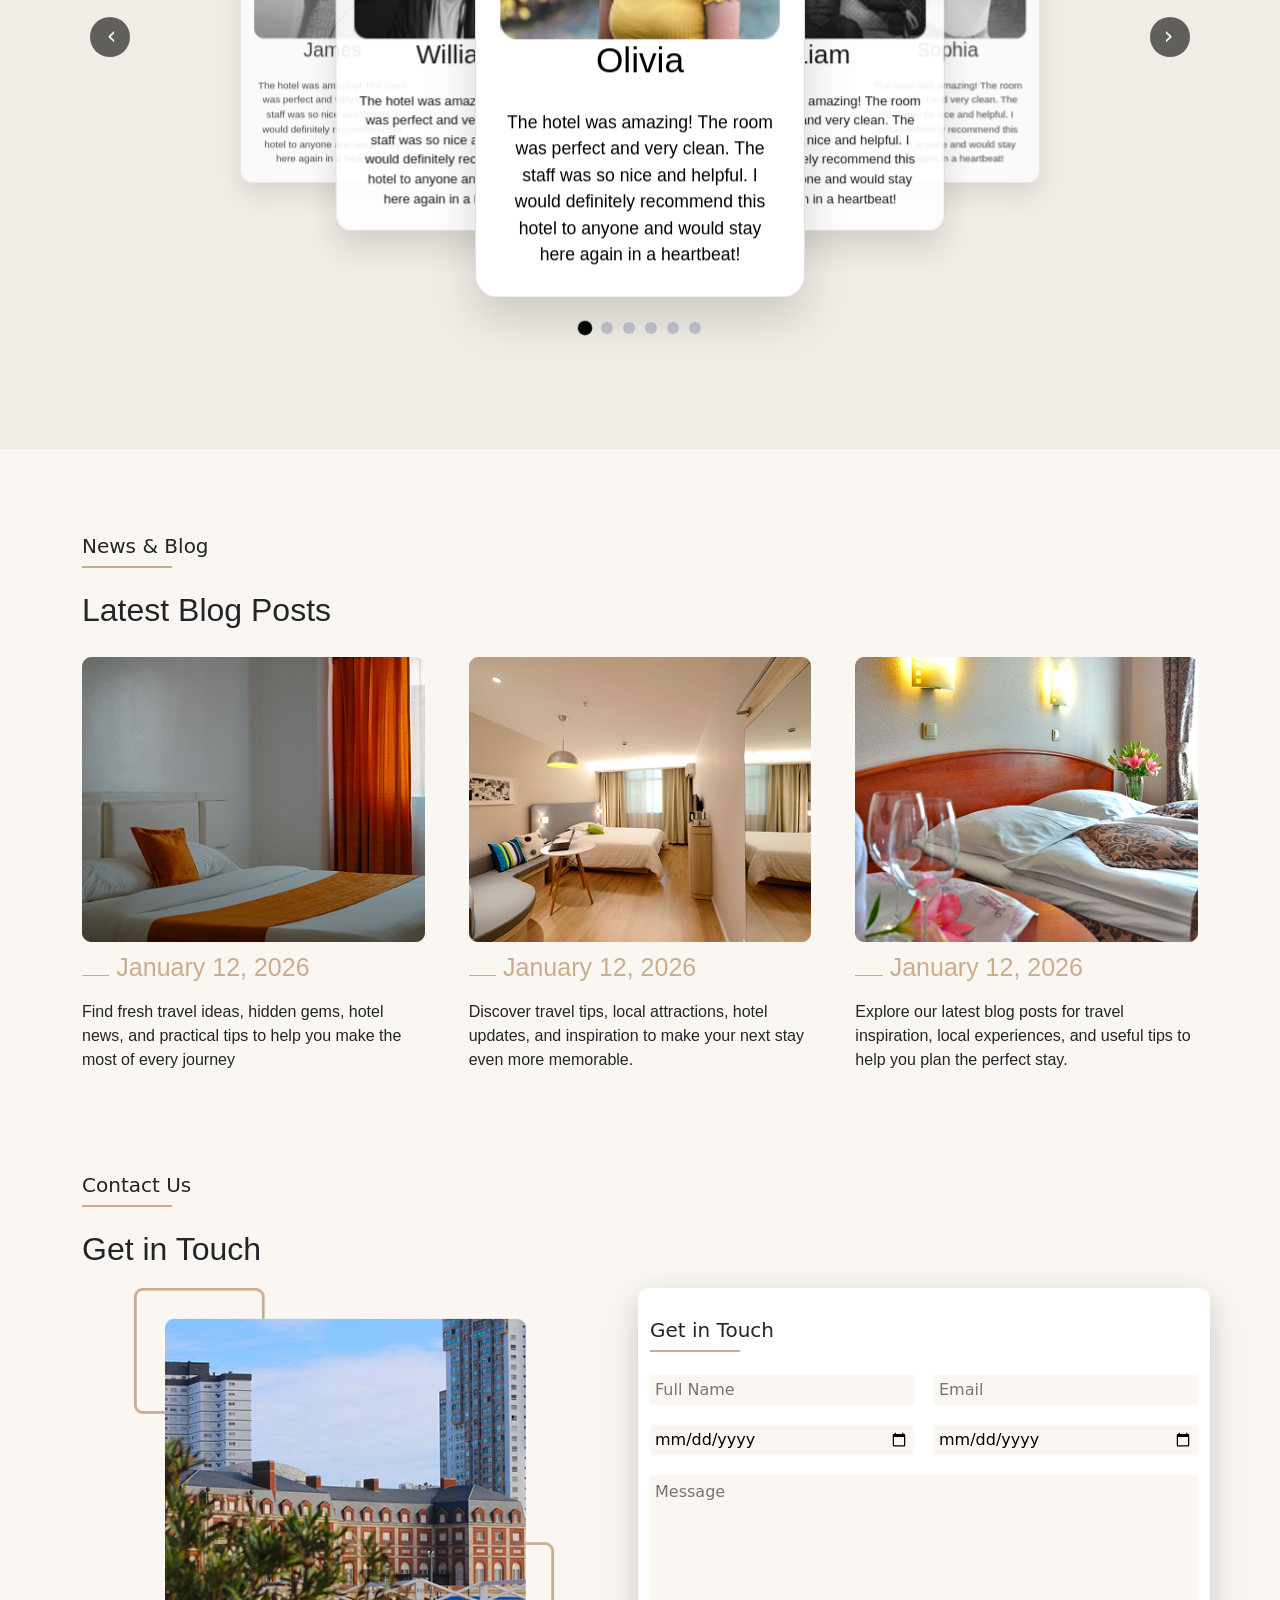
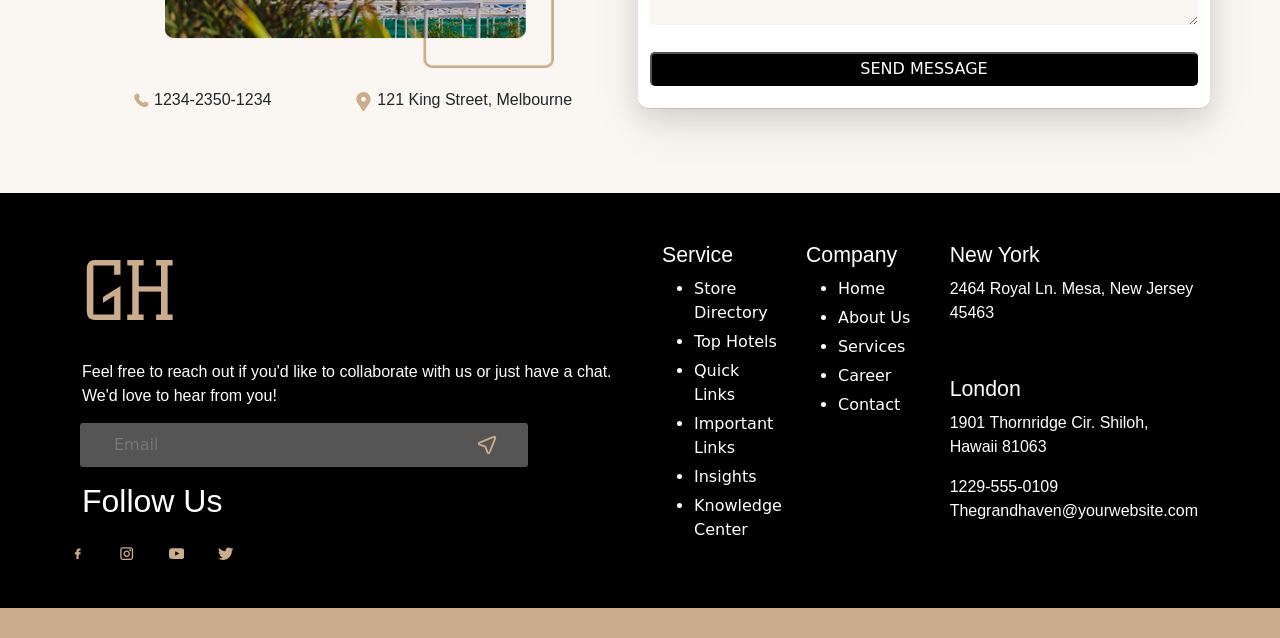
==== commit a06d4a2d: "26-09-26" ====
--- a/index.html
+++ b/index.html
@@ -340,11 +340,11 @@
         <!--[menu_area]........-->
 
         <div class="container menu_area">
-            <div class="row"
+            <div class="row menu_area_ju"
                 style="background-color: white;border-radius:50px;height:70px;margin-top:10px;box-shadow: rgba(136, 165, 191, 0.48) 6px 2px 16px 0px, rgba(255, 255, 255, 0.8) -6px -2px 16px 0px;margin-bottom: 11px;justify-content: center;align-items: center;padding-top: 10px;gap:20px;padding: 5px;padding-top: 10px;">
 
-                <div class="col-2 logo" style="padding-left: 34px;">
-                    <img src="assets/IMG/PNG/logo_2 (2).png">
+                <div class="col-2 logo" style="padding-left:20px;">
+                    <img src="assets/IMG/PNG/logo_2 (2).png" style="width:30%;">
                 </div>
 
                 <div class="col row menu_con" style="justify-content:end;align-items: center;gap:10px;">
@@ -684,7 +684,7 @@
                                         </path>
                                     </g>
                                 </svg></div>
-                            <div class="col">
+                            <div class="col tt_icon">
                                 <h5>The Best Lighting</h5>
                             </div>
                         </div>
@@ -1499,7 +1499,7 @@
                 </div>
             </div>
 
-            <div class="col"
+            <div class="col input_section_bg"
                 style="height: 420px;background-color: white;border-radius:10px;box-shadow: rgba(17, 17, 26, 0.1) 0px 1px 0px, rgba(17, 17, 26, 0.1) 0px 8px 24px, rgba(17, 17, 26, 0.1) 0px 16px 48px;">
                 <div class="col" style="padding-top: 30px;">
                     <!--[subheading]...............-->
@@ -1510,7 +1510,7 @@
                     <div class="col row"
                         style="justify-content:center;gap:20px;flex-direction: column;align-items: center;">
 
-                        <div class="col row" style="gap:20px;">
+                        <div class="col row input_section1" style="gap:20px;">
                             <div class="col" style="padding:0px;"><input type="text" name="full_name" id="fn_id"
                                     placeholder="Full Name"
                                     style="width: 100%;padding: 3px 5px 3px 5px;border:none;background-color:#FAF7F2;">
@@ -1521,7 +1521,7 @@
                             </div>
                         </div>
 
-                        <div class="col row" style="gap:20px;">
+                        <div class="col row input_section2" style="gap:20px;">
                             <div class="col" style="padding:0px;"><input type="date" name="Check_in" id="c_in_id"
                                     placeholder="Check In"
                                     style="width: 100%;padding: 3px 5px 3px 5px;border:none;background-color:#FAF7F2;">
--- a/assets/CSS/index.css
+++ b/assets/CSS/index.css
@@ -135,6 +135,10 @@
 
     .menu_con {
         display: none;
+    }
+
+    .logo img{
+        width: 60% !important;
     }
 
     .text_1 {
@@ -387,7 +391,7 @@
     }
 
     .logo img {
-        width: 100px !important;
+        width: 50px !important;
     }
 
     .text_1 {
@@ -410,6 +414,11 @@
         padding-right: 2px;
     }
 
+    .toggle_menuarea {
+        width: 104% !important;
+        left: 0% !important;
+    }
+
     .toggle_menuarea a {
         text-decoration: none;
         color: black;
@@ -423,6 +432,10 @@
         height: 550px !important;
     }
 
+    .menu_area_ju {
+        margin-top: 60px !important;
+    }
+
     /*..[SECTION-1]...........................*/
 
     .check2 {
@@ -442,6 +455,7 @@
 
     .s2_area {
         flex-direction: column !important;
+        padding: 0px 15px !important;
     }
 
     .s2_row_img1 img {
@@ -518,6 +532,10 @@
         margin-left: 17px !important;
     }
 
+    .tt_icon {
+        padding: 0px !important;
+    }
+
     /*..[SECTION-4]...........................*/
     .s4_img1 {
         display: none !important;
@@ -606,6 +624,18 @@
         display: none !important;
     }
 
+    .input_section1 {
+        flex-direction: column !important;
+    }
+
+    .input_section2 {
+        flex-direction: column !important;
+    }
+
+    .input_section_bg {
+        height: 517px !important;
+    }
+
     /*..[SECTION-11]...........................*/
 
     .footer {
